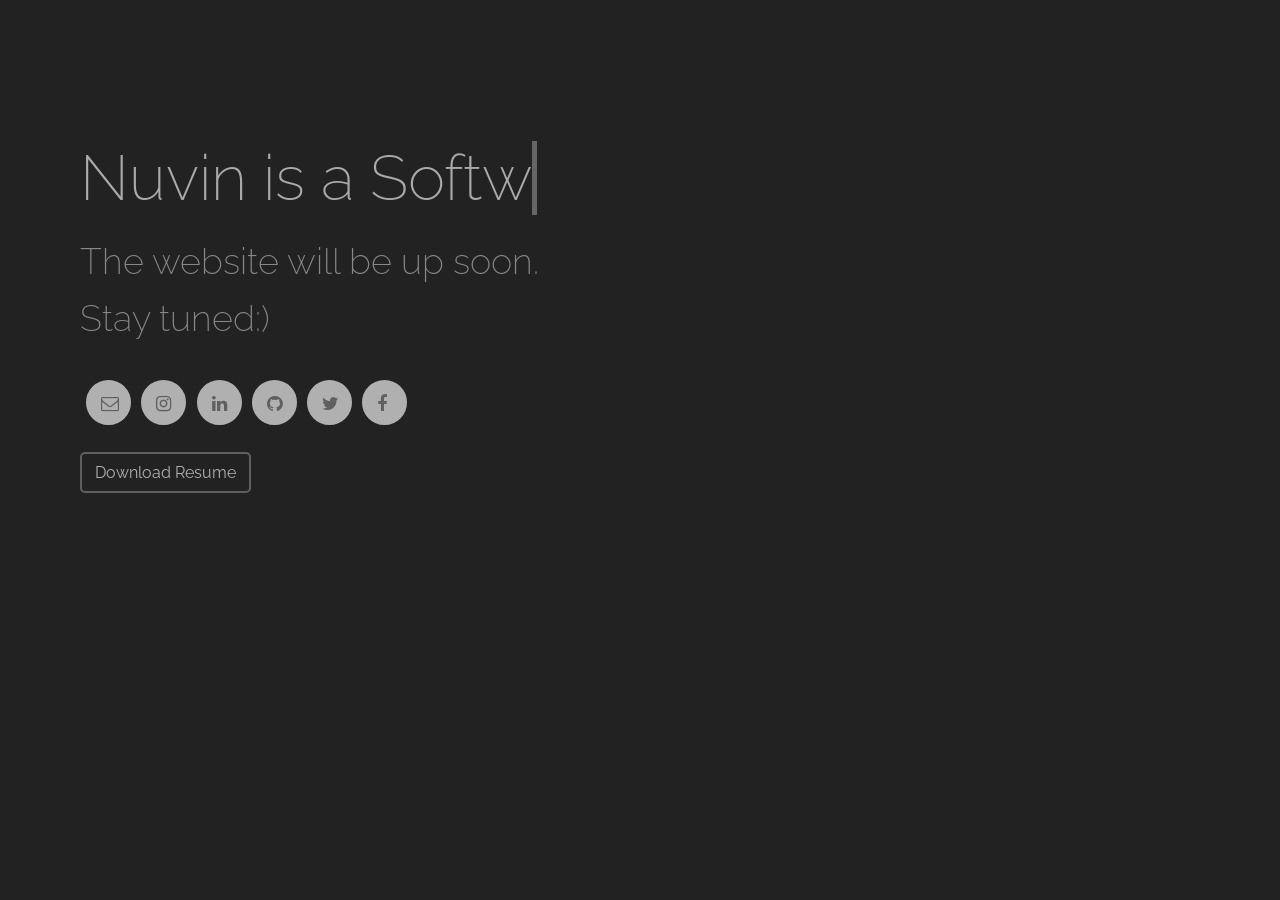
==== index.html @ e60b5f1a "updated landing- coming soon" ====
<!DOCTYPE html>
<html lang="en">

    <head>
        <title>Nuvin Godakanda Arachchi 🇱🇰</title>
        <!-- Meta Tags -->
        <meta charset="utf-8">
        <meta name="description" content="Welcome to the official Portfolio website for Nuvin Hansitha Godakanda Arachchi-
            Sri Lanka based Software Engineer, SLAFFA verified Freight Forwarder, Founder of Yunga Holdings (Pvt) Ltd,
            IT Director of Wigynsa Global (Pvt) Ltd, and above all has a contagious laugh!">
        <meta name="keywords" content="Nuvin, Nuvin Hansitha, Nuvin Godakanda Arachchi, Nuvin Godakandaarachchi,
            nuvin godakandaarachchi, Nuvin Hansitha Godakanda Arachchi, Nuvin Hansitha Godakandaarachchi, Godakanda Arachchi,
            Godakandaarachchi, Wigynsa, Yunga Holdings, Yunga Trans, Wigynsa Global (Pvt) Ltd, Wigynsa Global, Software Engineer,
            Portfolio, Profile, LKA, Youtube, Tech, Business, Freight Forwarder, Slaffa">
        <meta content="IE=edge" http-equiv="X-UA-Compatible">
        <meta content="width=device-width, initial-scale=1" name="viewport">
        <!-- styles and scripts -->
        <link href="https://fonts.googleapis.com/css?family=Raleway:200,100,400" rel="stylesheet" type="text/css" />
        <link rel="stylesheet" href="styles.css">
        <link rel="script" href="scripts.js">
        <script src="scripts.js"></script>
        <link rel="stylesheet" href="https://cdnjs.cloudflare.com/ajax/libs/font-awesome/4.7.0/css/font-awesome.min.css">
    </head>

    <body>

        <section class="top-section">
            <h1>Nuvin is a
                <span class="txt-rotate" data-period="2000"
                      data-rotate='[ "Software Engineer.", "Freight Forwarder.", "quality-freak.", "shower-singer." ]'>
                </span>
            </h1>
            <h2>The website will be up soon.</h2>
            <h2>Stay tuned:)</h2>
        </section>

        <section class="connect-with-me">

            <div class="icons">
                <a href="mailto:nu.vv.in@gmail.com" target="_blank"><i class="fa fa-envelope-o" aria-hidden="true"></i></a>
                <a href="https://www.instagram.com/nuvin.ga" target="_blank"><i class="fa fa-instagram" aria-hidden="true"></i></a>
                <a href="https://www.linkedin.com/in/nuvin-godakanda-arachchi-8050b9197/" target="_blank"><i class="fa fa-linkedin" aria-hidden="true"></i></a>
                <a href="https://github.com/nuvinga" target="_blank"><i class="fa fa-github" aria-hidden="true"></i></a>
                <a href="https://twitter.com/ArachchiNuvin" target="_blank"><i class="fa fa-twitter" aria-hidden="true"></i></a>
                <a href="https://www.facebook.com/nuvin.godakandaarachchi" target="_blank"><i class="fa fa-facebook" aria-hidden="true"></i></a>
            </div>

            <div class="resume">
                <!-- CV -->
                <a href="Nuvin%20Godakanda%20Arachchi's%20CV.pdf" download>
                    <button class="cv-button">
                        <i class="fas fa-cloud-download-alt"></i>
                        Download Resume
                    </button>
                </a>
            </div>

        </section>

    </body>
</html>
---- styles.css ----
html,body {
    font-family: 'Raleway', sans-serif;
    padding: 3em 2em;
    font-size: 18px;
    background: #222;
    color: #aaa
}

.top-section {
    flex: 100vh;
    /*flex-grow: full;*/
}

h1,h2 {
    font-weight: 200;
    margin: 0.4em 0;
}
h1 {
    font-size: 3.5em;
}
h2 {
    color: #888;
    font-size: 2em;
}

.cv-button {
    font-family: 'Raleway', sans-serif;
    cursor: pointer;
    font-size: 16px;
    color: #b0b0b0;
    background: none;
    padding: 1vh 1vw;
    border-radius: 5px;
    border: 2px solid #5f5f5f;
    text-decoration: none;
    position: relative;
    transition-duration: 0.3s;
}

button:hover{
    font-family: 'Raleway', sans-serif;
    color: #fff;
    border: 2px solid #969595;
    background: none;
    cursor: pointer !important;
    text-decoration: none;
}

.icons {
    align-items: flex-start;
    padding: 3vh 0.3vw;
}


.icons i {
    color: #5f5f5f;
    background: #b0b0b0;
    height: 15px;
    width: 15px;
    padding: 13px;
    margin: 0 0.2vw;
    border-radius: 50px;
    border: 2px solid #b0b0b0;
    transition: all 200ms ease;
    text-decoration: none;
    position: relative;
}

.icons i:hover, .icons i:active {
    color: #b0b0b0;
    background: none;
    cursor: pointer !important;
    transform: scale(1.05);
    -webkit-transform: scale(1.05);
    text-decoration: none;

}
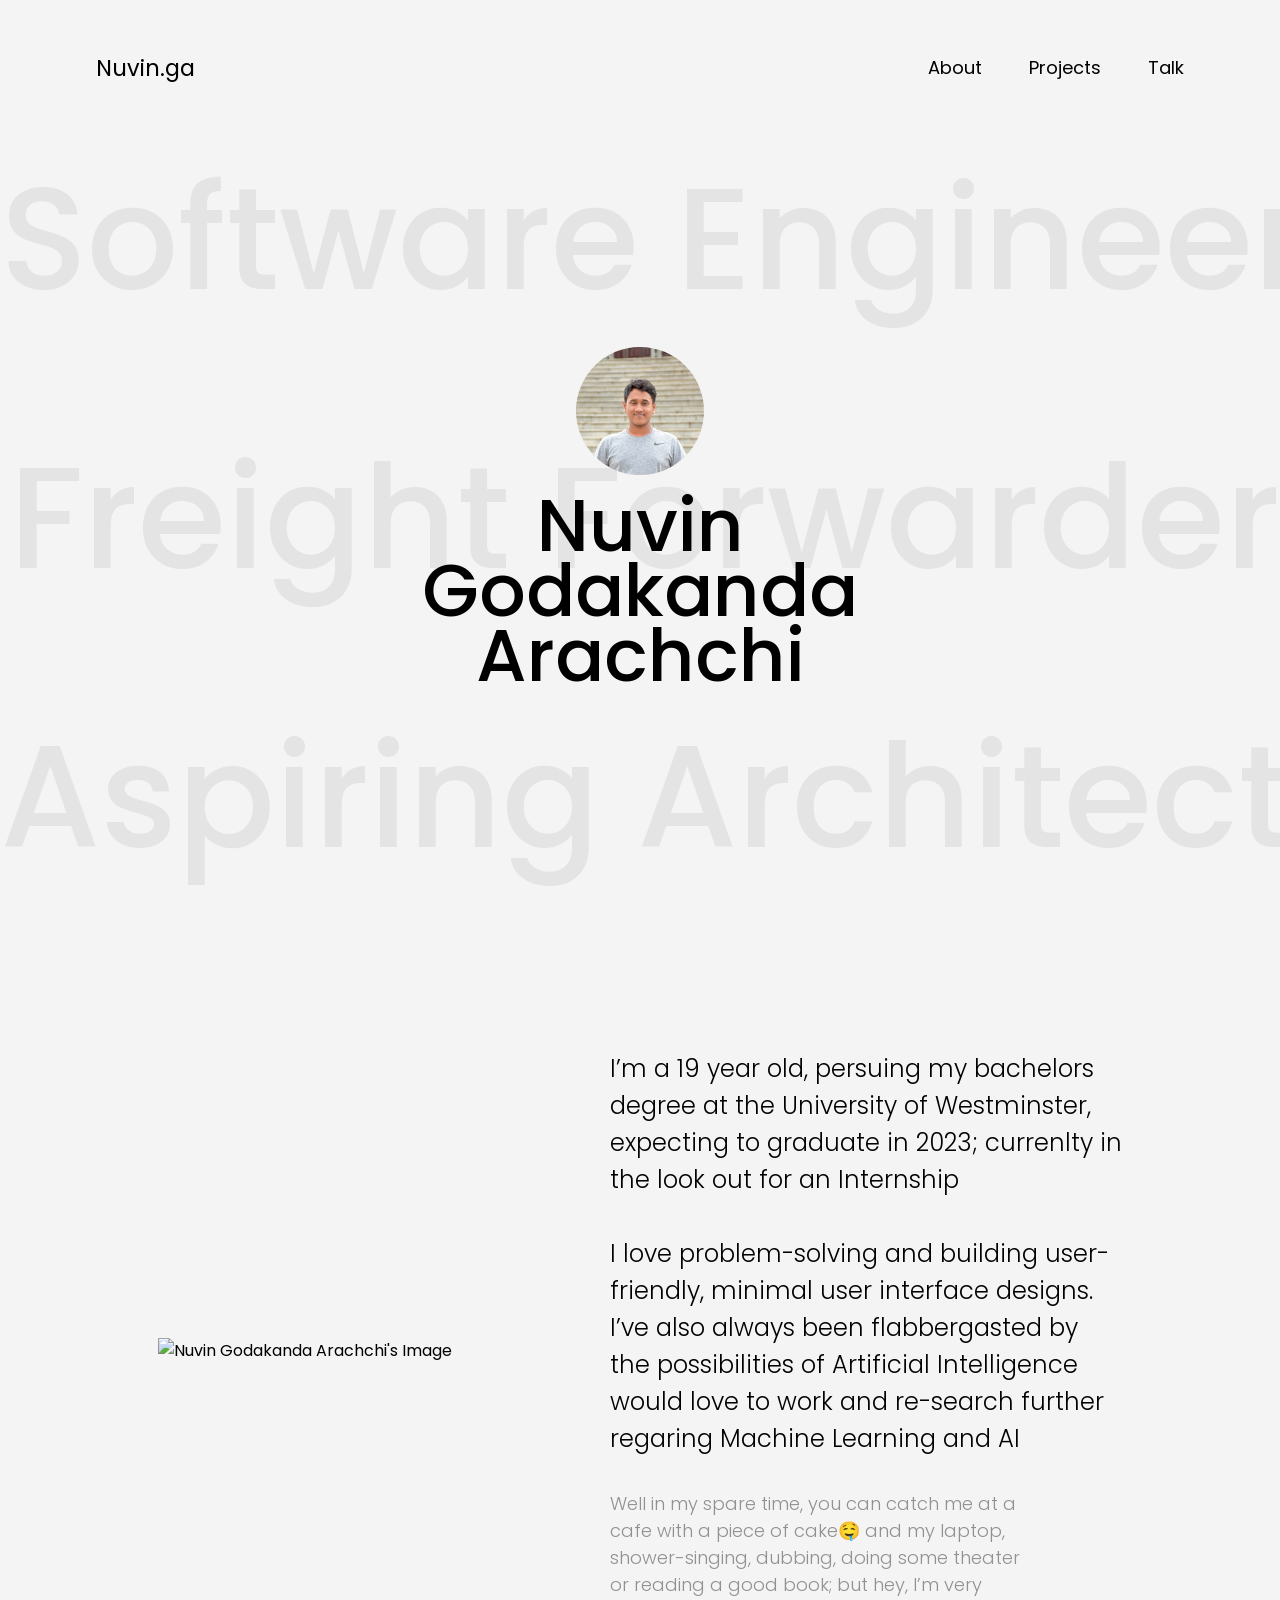
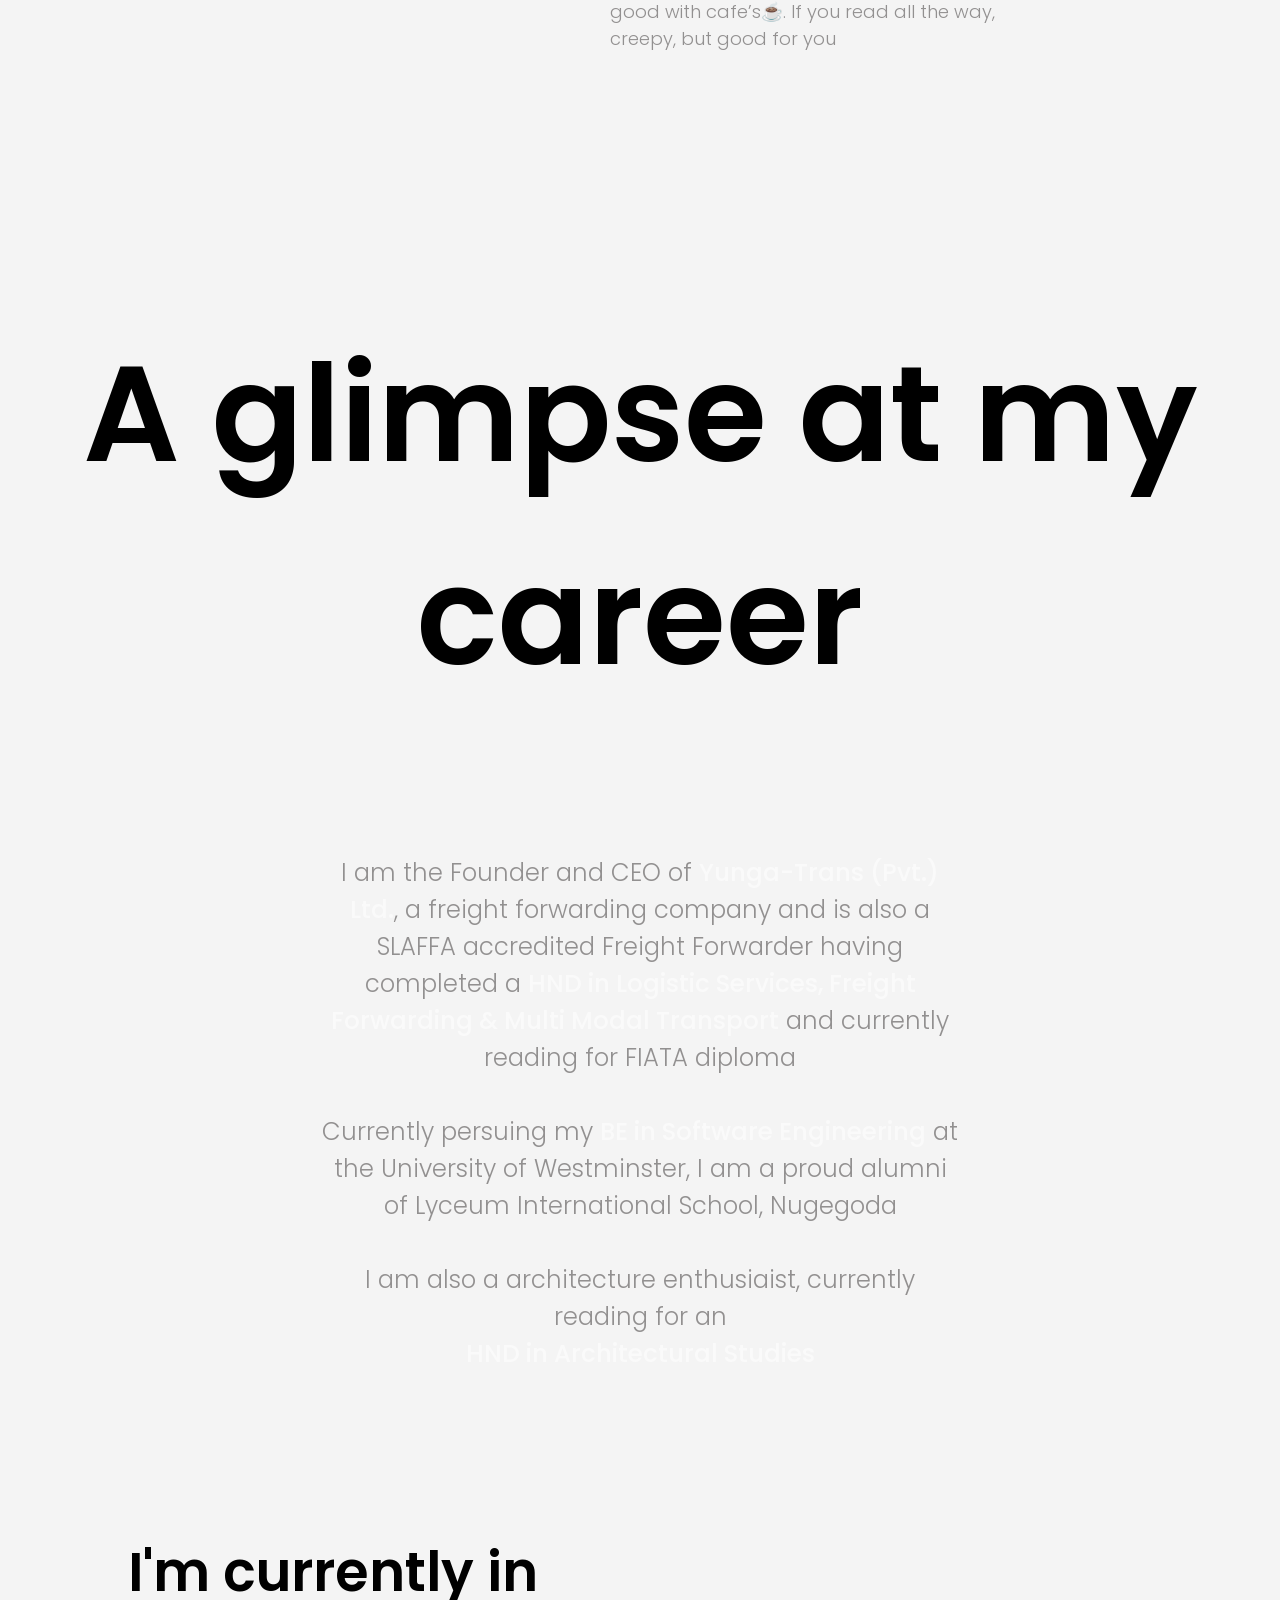
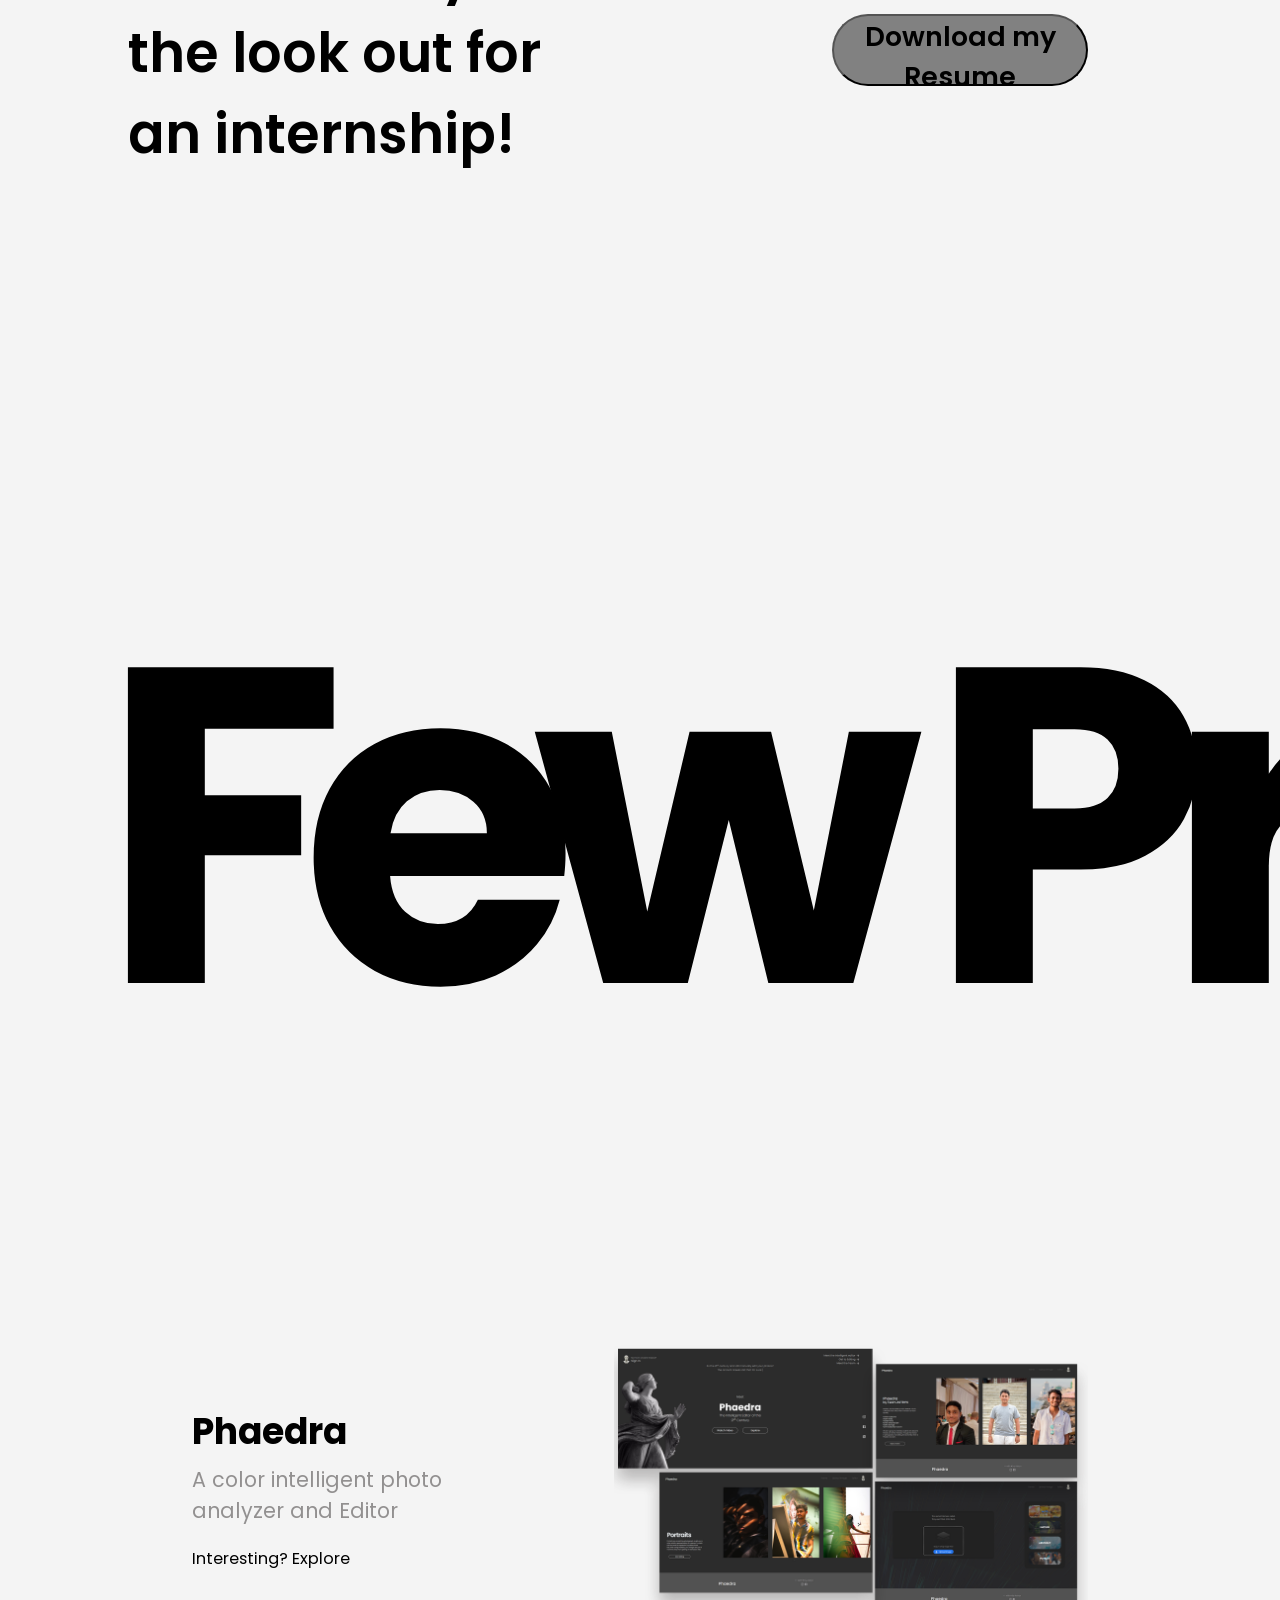
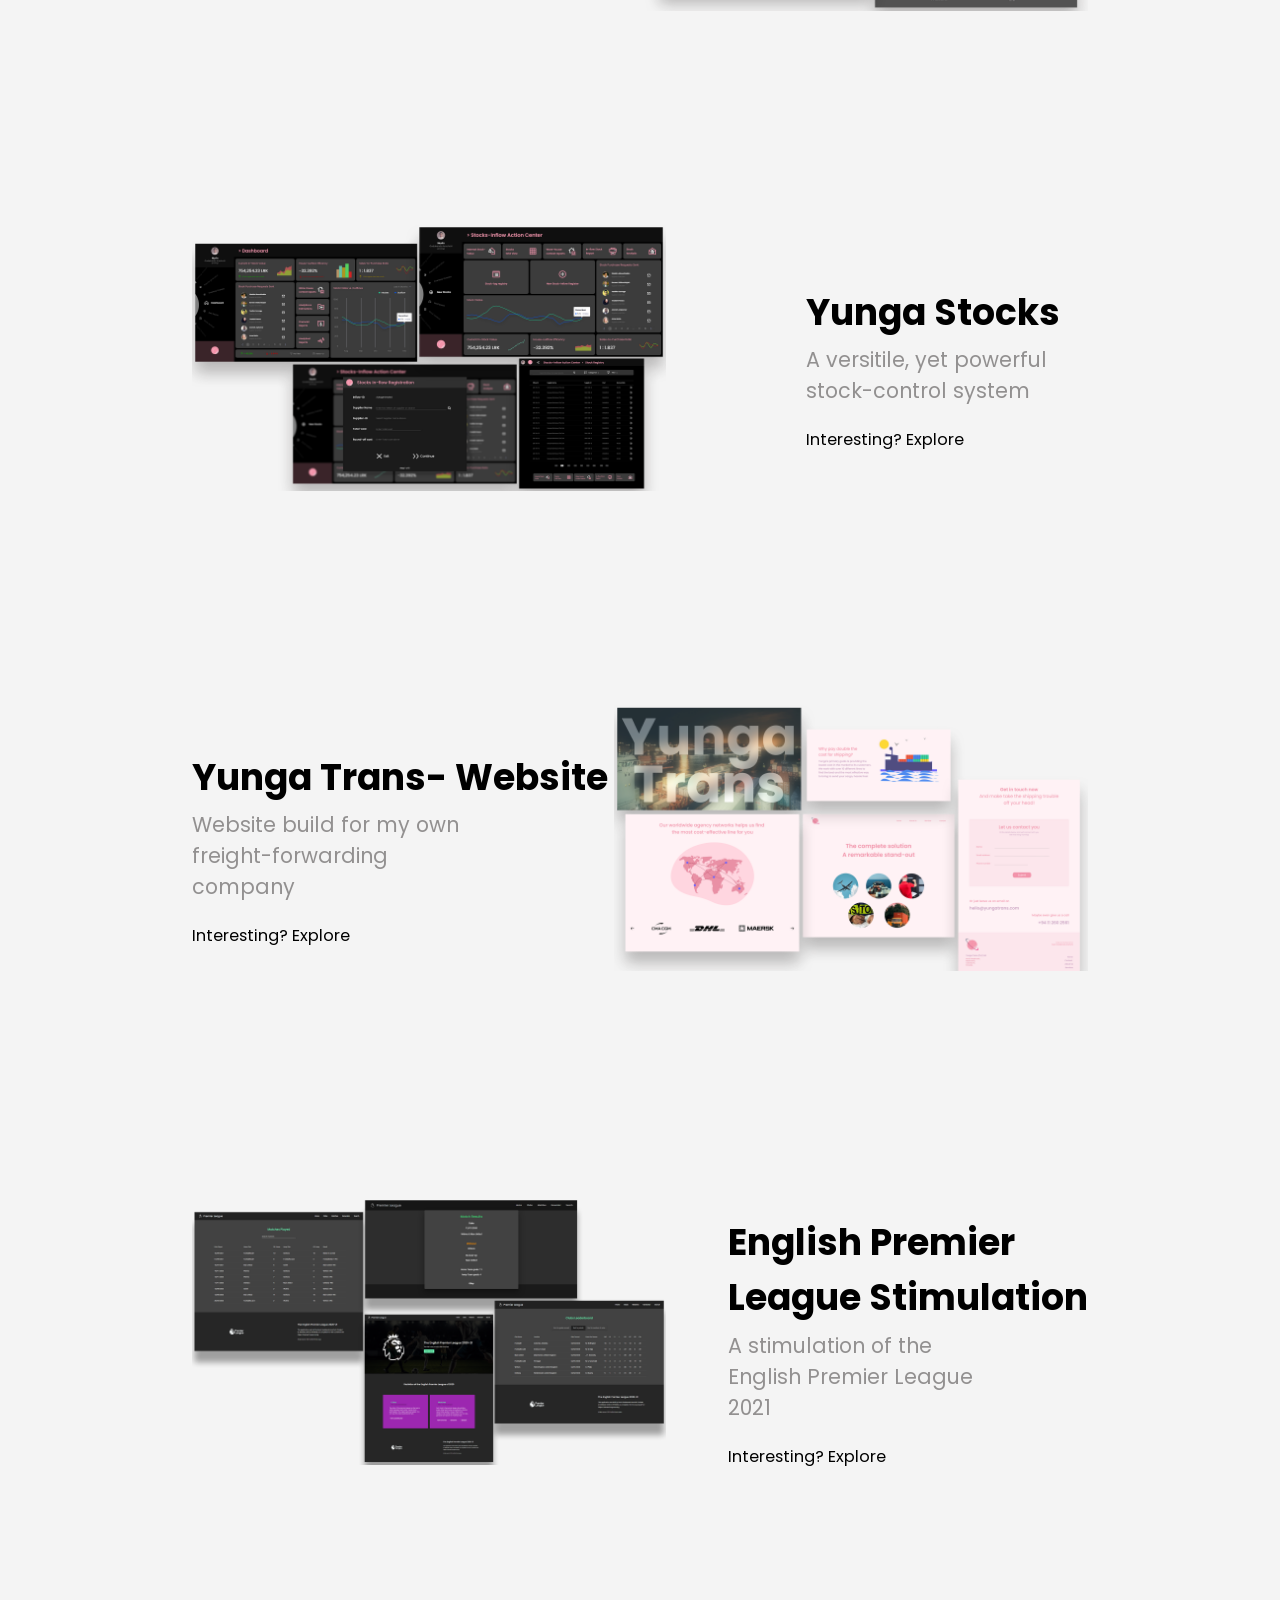
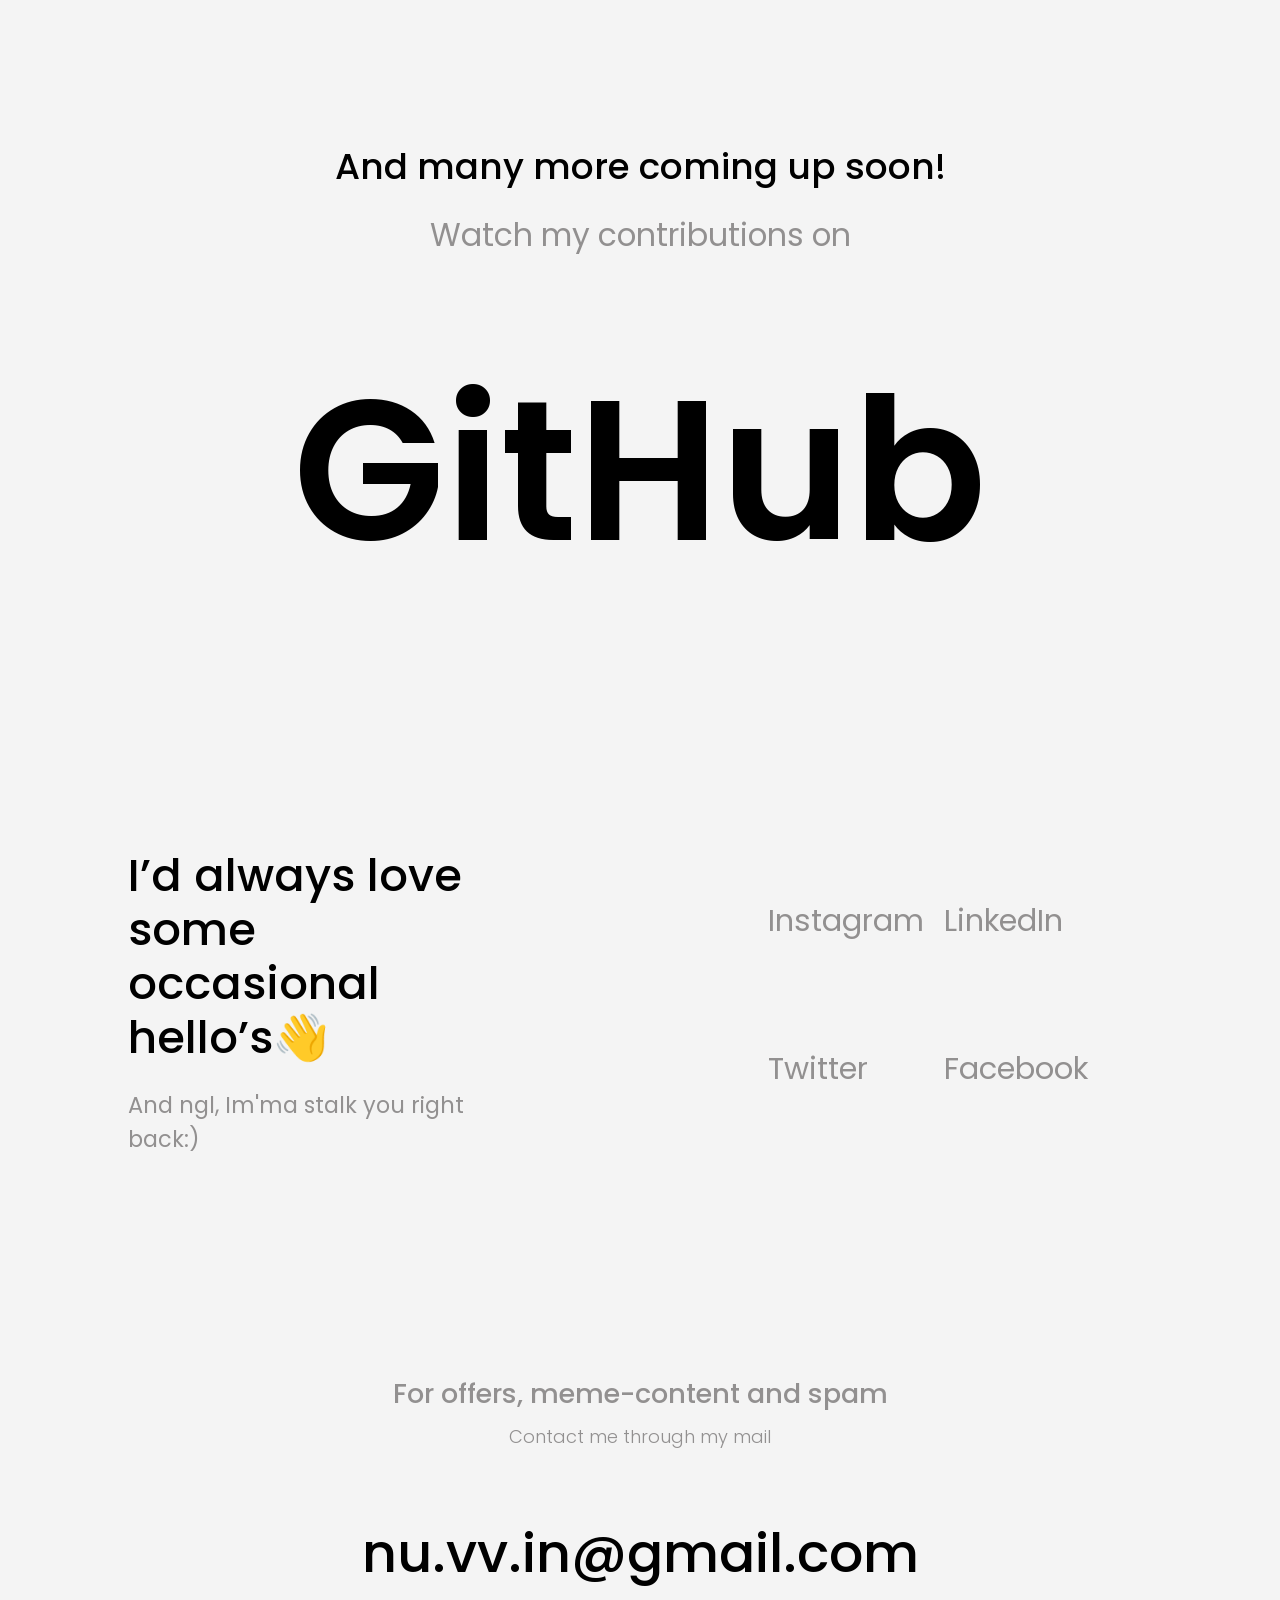
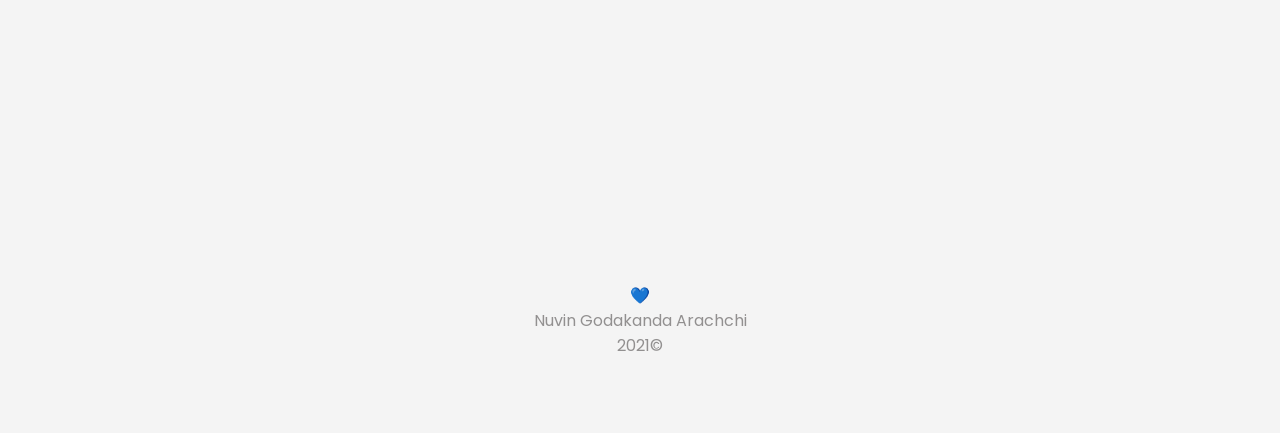
==== commit 9a88c3fa: "Final changes with meta tags" ====
--- a/index.html
+++ b/index.html
@@ -2,60 +2,267 @@
 <html lang="en">
 
     <head>
-        <title>Nuvin Godakanda Arachchi 🇱🇰</title>
-        <!-- Meta Tags -->
-        <meta charset="utf-8">
-        <meta name="description" content="Welcome to the official Portfolio website for Nuvin Hansitha Godakanda Arachchi-
-            Sri Lanka based Software Engineer, SLAFFA verified Freight Forwarder, Founder of Yunga Holdings (Pvt) Ltd,
-            IT Director of Wigynsa Global (Pvt) Ltd, and above all has a contagious laugh!">
-        <meta name="keywords" content="Nuvin, Nuvin Hansitha, Nuvin Godakanda Arachchi, Nuvin Godakandaarachchi,
-            nuvin godakandaarachchi, Nuvin Hansitha Godakanda Arachchi, Nuvin Hansitha Godakandaarachchi, Godakanda Arachchi,
-            Godakandaarachchi, Wigynsa, Yunga Holdings, Yunga Trans, Wigynsa Global (Pvt) Ltd, Wigynsa Global, Software Engineer,
-            Portfolio, Profile, LKA, Youtube, Tech, Business, Freight Forwarder, Slaffa">
+        <meta charset="UTF-8">
         <meta content="IE=edge" http-equiv="X-UA-Compatible">
-        <meta content="width=device-width, initial-scale=1" name="viewport">
-        <!-- styles and scripts -->
-        <link href="https://fonts.googleapis.com/css?family=Raleway:200,100,400" rel="stylesheet" type="text/css" />
-        <link rel="stylesheet" href="styles.css">
-        <link rel="script" href="scripts.js">
-        <script src="scripts.js"></script>
-        <link rel="stylesheet" href="https://cdnjs.cloudflare.com/ajax/libs/font-awesome/4.7.0/css/font-awesome.min.css">
+        <meta name="viewport" content="width=device-width, initial-scale=1.0">
+        <title>Nuvin Godakanda Arachchi👋</title>
+        <meta name="description" content="Portfolio of Nuvin Godakanda Arachchi- a software engineer, freight-forwarder and aspiring architect. Cheers✌">
+        <meta name="keywords" content="Nuvin, Nuwin, Hansitha, Godakanda Arachchi, Nuwin Godakanda Arachchi, Nuvin Hansitha Godakanda Arachchi, Nuvin Godakanda Arachchi, Freight Forwarder, Software Engineer, Architect, Yunga Trans, Yunga, Sri Lanka, Tech, Profile">
+        <link rel="canonical" href="https://nuvinga.github.io" />
+
+        <meta property="og:url" content="https://nuvinga.github.io">
+        <meta property="og:image" content="assets/Hero-image.jpg">
+        <meta property="og:description" content="Nuvin's Portfolio">
+        <meta property="og:title" content="Nuvin Godakanda Arachchi">
+        <meta property="og:site_name" content="Nuvin's Portfolio">
+
+        <meta name="twitter:card" content="Nuvin's Portfolio">
+        <meta name="twitter:url" content="https://nuvinga.github.io">
+        <meta name="twitter:title" content="Nuvin Godakanda Arachchi">
+        <meta name="twitter:description" content="Nuvin's Portfolio">
+        <meta name="twitter:image" content="assets/Hero-image.jpg">
+
+        <meta itemprop="name" content="Nuvin Godakanda Arachchi">
+        <meta itemprop="description" content="Nuvin's Portfolio">
+        <meta itemprop="image" content="assets/Hero-image.jpg">
+
+        <meta name="google-site-verification" content="yONf5zKSInaGD_ciN1vnFiL-s7yEL4kKe5Lhxxer79I" />
+
+        <link rel="icon" href="assets/favicon.ico">
+        <script src="scripts/jquery-3.3.1.min.js"></script>
+        <link rel="stylesheet" href="css/coreStyles.css">
+        <script src="scripts/coreScript.js"></script>
+        <link href="https://fonts.googleapis.com/css2?family=Poppins:ital,wght@0,100;0,200;0,300;0,400;0,500;0,600;0,700;0,800;0,900;1,100;1,200;1,300;1,400;1,500;1,600;1,700;1,800;1,900&display=swap" rel="stylesheet">
+        <link rel="stylesheet" href="css/animate.css" />
     </head>
 
-    <body>
-
-        <section class="top-section">
-            <h1>Nuvin is a
-                <span class="txt-rotate" data-period="2000"
-                      data-rotate='[ "Software Engineer.", "Freight Forwarder.", "quality-freak.", "shower-singer." ]'>
-                </span>
-            </h1>
-            <h2>The website will be up soon.</h2>
-            <h2>Stay tuned:)</h2>
-        </section>
-
-        <section class="connect-with-me">
-
-            <div class="icons">
-                <a href="mailto:nu.vv.in@gmail.com" target="_blank"><i class="fa fa-envelope-o" aria-hidden="true"></i></a>
-                <a href="https://www.instagram.com/nuvin.ga" target="_blank"><i class="fa fa-instagram" aria-hidden="true"></i></a>
-                <a href="https://www.linkedin.com/in/nuvin-godakanda-arachchi-8050b9197/" target="_blank"><i class="fa fa-linkedin" aria-hidden="true"></i></a>
-                <a href="https://github.com/nuvinga" target="_blank"><i class="fa fa-github" aria-hidden="true"></i></a>
-                <a href="https://twitter.com/ArachchiNuvin" target="_blank"><i class="fa fa-twitter" aria-hidden="true"></i></a>
-                <a href="https://www.facebook.com/nuvin.godakandaarachchi" target="_blank"><i class="fa fa-facebook" aria-hidden="true"></i></a>
-            </div>
-
-            <div class="resume">
-                <!-- CV -->
-                <a href="Nuvin%20Godakanda%20Arachchi's%20CV.pdf" download>
-                    <button class="cv-button">
-                        <i class="fas fa-cloud-download-alt"></i>
-                        Download Resume
-                    </button>
-                </a>
-            </div>
-
-        </section>
+    <!-- Loader Section -->
+    <div id="loader-wrapper">
+        <div class="svg-wrapper">
+            <div class="t-loader">
+                <svg viewBox="0 0 38 34">
+                    <polygon points="3,31 19,3 35,31 "/>
+                    <line class="dot active" x1="19" y1="31" x2="19" y2="31"></line>
+                </svg>
+            </div>
+        </div>
+        <div class="loader-section"></div>
+    </div>
+    
+    <!-- Sticky navigation -->
+    <section class="navigation-banner">
+        <div class="nav-link-one"><a href=".">Nuvin.ga</a></div>
+        <div class="nav-link-two"><a href="#about">About</a><a href="#work">Projects</a><a href="#talk">Talk</a></div>
+    </section>
+
+
+    <!-- Main Content -->
+    <body loading="lazy" >
+        <div class="navigation-top">
+            <div class="nav-links">
+                <div class="mobile-landing-nav"><h4>Portfolio of</h4></div>
+                <div class="nav-link-one"><a href=".">Nuvin.ga</a></div>
+                <div class="nav-link-two"><a href="#about">About</a><a href="#work">Projects</a><a href="#talk">Talk</a></div>
+            </div>
+        </div>
+        <section class="landing">
+            <!-- Landing navigation -->
+            <div class="landing-hero">
+                <img class="hero-image" src="assets/cropped-hero-face.jpg" alt="Nuvin Godakanda Arachchi's smaller image">
+            </div>
+            <div class="hero-title-container"><h1>Nuvin<br>Godakanda<br>Arachchi</h1></div>
+            <div class="landing-backtext">
+                <div class="backtext-one">
+                    <h1>Software Engineer</h1>
+                </div>
+                <div class="backtext-two">
+                    <h1>Freight Forwarder</h1>
+                </div>
+                <div class="backtext-three">
+                    <h1>Aspiring Architect</h1>
+                </div>
+            </div>
+        </section>
+
+        <section class="about-hero" id="about">
+            <div class="hero-section-one">
+                <div class="hero-image">
+                    <img src="assets/Hero-image.jpg" alt="Nuvin Godakanda Arachchi's Image">
+                </div>
+                <div class="hero-about-main">
+                    <h4 class="about-main-big">
+                        I’m a 19 year old, persuing my bachelors degree at the University of Westminster, 
+                        expecting to graduate in 2023; currenlty in the look out for an Internship </br></br>
+                        I love problem-solving and building user-friendly, minimal user interface designs. 
+                        I’ve also always been flabbergasted by the possibilities of Artificial Intelligence 
+                        would love to work and re-search further regaring Machine Learning and AI
+                    </h4>
+                    <h5 class="about-main-little">
+                        Well in my spare time, you can catch me at a cafe with a piece of cake🤤 and my laptop, 
+                        shower-singing, dubbing, doing some theater or reading a good book; but hey, 
+                        I’m very good with cafe’s☕. If you read all the way, creepy, but good for you
+                    </h5>
+                </div>
+            </div>
+
+            <div class="hero-glimpse">
+
+                <div class="glimpse-heading">
+                    <h2 class="wow animate__fadeInUp" data-wow-duration="2s">A glimpse at my career</h2>
+                </div>
+
+                <div class="qualifications-section">
+                    <p class="qualifications-para wow animate__fadeInUp" data-wow-duration="1.5s">
+                        I am the Founder and CEO of <span>Yunga-Trans (Pvt.) Ltd.</span>, a freight forwarding company 
+                        and is also a SLAFFA accredited Freight Forwarder having completed a <span>HND in Logistic Services, 
+                        Freight Forwarding & Multi Modal Transport</span> and currently reading for FIATA diploma </br></br>
+                        Currently persuing my <span>BE in Software Engineering</span> at the University of Westminster, 
+                        I am a proud alumni of Lyceum International School, Nugegoda</br></br>
+                        I am also a architecture enthusiaist, currently reading for an </br><span>HND in Architectural Studies</span>
+                    </p>
+                </div>
+
+                <div class="glimpse-brag">
+                    <div class="about-hire-me wow animate__fadeInLeft" data-wow-duration="1s">
+                        <h2>I'm currently in the look out for an internship!</h2>
+                    </div>
+                    <div class="hire-me-button wow animate__fadeInRight" data-wow-duration="1s">
+                        <button><a href="download/hero-cv.pdf" download>Download my Resume</a></button>
+                    </div>
+                </div>
+            
+            </div>
+        </section>
+
+
+        <section class="projects-section" id="work">
+            <div class="work-section-title">
+                <h1>Few Projects</h1>
+            </div>
+            <div class="projects-list">
+                <div class="project wow animate__fadeInLeft" data-wow-duration="1s">
+                    <div class="project-detail">
+                        <h2 class="project-title">Phaedra</h2>
+                        <p class="project-description">A color intelligent photo analyzer and Editor</p>
+                        <p class="project-link"><a href="https://github.com/Yasithalalanga/Phaedra-Editor">Interesting? Explore</a></p>
+                    </div>
+                    <div class="project-image">
+                        <img src="assets/phaedra-image.png" alt="phaedra-image">
+                    </div>
+                </div>
+                <div class="project second-child wow animate__fadeInRight" data-wow-duration="1s">
+                    <div class="project-detail">
+                        <h2 class="project-title">Yunga Stocks</h2>
+                        <p class="project-description">A versitile, yet powerful stock-control system</p>
+                        <p class="project-link"><a href="https://github.com/nuvinga/Yunga-Stock-Control">Interesting? Explore</a></p>
+                    </div>
+                    <div class="project-image">
+                        <img src="assets/stock-control-image.png" alt="stocks-image">
+                    </div>
+                </div>
+                <div class="project wow animate__fadeInLeft" data-wow-duration="1s">
+                    <div class="project-detail">
+                        <h2 class="project-title">Yunga Trans- Website</h2>
+                        <p class="project-description">Website build for my own freight-forwarding company</p>
+                        <p class="project-link"><a href="https://github.com/nuvinga/yunga-comingsoon">Interesting? Explore</a></p>
+                    </div>
+                    <div class="project-image">
+                        <img src="assets/yunga-image.png" alt="stocks-image">
+                    </div>
+                </div>
+                <div class="project second-child wow animate__fadeInRight" data-wow-duration="1s">
+                    <div class="project-detail">
+                        <h2 class="project-title">English Premier</br>League Stimulation</h2>
+                        <p class="project-description">A stimulation of the English Premier League 2021</p>
+                        <p class="project-link"><a href="https://github.com/nuvinga/Premier-League-Stimulation">Interesting? Explore</a></p>
+                    </div>
+                    <div class="project-image">
+                        <img class="image-shadow" src="assets/premier-league-image.png" alt="phaedra-image">
+                    </div>
+                </div>
+            </div>
+            <div class="git-hub-brag">
+                <h2 class="projects-coming-title">And many more coming up soon!</h2>
+                <p class="projects-stay-tuned">Watch my contributions on</p>
+                <h1 class="projects-github-title wow animate__fadeInUp" data-wow-duration="2s"><a href="https://github.com/nuvinga" target="_blank">GitHub</a></h1>
+            </div>
+        </section>
+
+        <section class="talk" id="talk">
+            <div class="talk-head" >
+                <div class="talk-title">
+                    <h2 class="talk-love">
+                        I’d always love some occasional hello’s👋
+                    </h2>
+                    <p class="talk-magula">
+                        And ngl, Im'ma stalk you right back:)
+                    </p>
+                </div>
+                <div class="social-section">
+                    <div class="social-inner-one">
+                        <div class="social-site">
+                            <p class="social-link"><a href="https://www.instagram.com/nuvin.ga/" target="_blank">Instagram</a></p>
+                        </div>
+                        <div class="social-site">
+                            <p class="social-link"><a href="https://twitter.com/ArachchiNuvin" target="_blank">Twitter</a></p>
+                        </div>
+                    </div> 
+                    <div class="social-inner-two">
+                        <div class="social-site">
+                            <p class="social-link"><a href="https://www.linkedin.com/in/nuvin-godakanda-arachchi/" target="_blank">LinkedIn</a></p>
+                        </div>
+                        <div class="social-site">
+                            <p class="social-link"><a href="https://www.facebook.com/nuvin.godakandaarachchi/" target="_blank">Facebook</a></p>
+                        </div>
+                    </div>
+                </div>
+            </div>
+
+            <div class="freelance-brag-section">
+                <div class="freelance-brag-title">
+                    <p class="freelance-title-one">For offers, meme-content and spam</p>
+                    <p class="freelance-title-two">Contact me through my mail</p>
+                </div>
+                <div class="freelance-email">
+                    <h2 class="freelance-email wow animate__fadeInUp" data-wow-duration="2s"><a href="mailto:nu.vv.in@gmail.com">nu.vv.in@gmail.com</a></h2>
+                </div>
+            </div>
+        </section>
+
+        <footer>
+            <p>&#128153<br>Nuvin Godakanda Arachchi<br>2021&#169;</p>
+        </footer>
+
+        <script src="scripts/wow.js"></script>
+        <script src="https://cdn.jsdelivr.net/npm/kursor"></script>
+        <script src="scripts/window.curDot.min.js"></script>
+        <script>
+            new WOW().init();
+            const cursor = curDot({
+                easing: 5
+            });
+            cursor.over("a", {
+                scale: 0.7,
+                background: "#e4e4e4"
+            });
+            cursor.over(".hire-me-button", {
+                scale: 2,
+                background: "#e4e4e4"
+            });
+            cursor.over("span", {
+                scale: 1.4,
+                background: "#e4e4e4"
+            });
+            cursor.over(".projects-github-title", {
+                scale: 4,
+                background: "#e4e4e4"
+            });
+            cursor.over(".freelance-email", {
+                scale: 2.5,
+                background: "#e4e4e4"
+            });
+        </script>
+
 
     </body>
 </html>
--- a/css/coreStyles.css
+++ b/css/coreStyles.css
@@ -0,0 +1,870 @@
+:root {
+	--active: #ffffff;
+	--normal: #686868;
+	--strwidth: 6px;
+}
+
+
+
+html {
+    scroll-behavior: smooth;
+    overflow: hidden;
+}
+
+body {
+    scroll-behavior: smooth;
+    font-family: 'Poppins', sans-serif;
+    margin: 0;
+    height: 100%;
+    width: 100%;
+    color:#000000;
+    background-color: #f4f4f4;
+    transition: 0.5s ease;
+    -webkit-touch-callout: none;
+    -webkit-user-select: none;
+    -khtml-user-select: none;
+    -moz-user-select: none;
+    -ms-user-select: none;
+    user-select: none;
+    animation-play-state: paused;
+}
+
+h1, h2, h3, h4, a {
+    text-decoration: none;
+    color: #000000;
+}
+
+h5, p {
+    color: #929090;
+}
+
+.color-black {
+    background-color: black;
+}
+
+.color-black h1, 
+.color-black h2, 
+.color-black h3, 
+.color-black h4, 
+.color-black a {
+    text-decoration: none;
+    color: #fafafa;
+}
+
+.color-black .landing-backtext h1 {
+    color: #242424;
+}
+
+
+
+/* ==== LOADER ==== */
+.t-loader {
+	width: 40px;
+	height: 40px;
+}
+
+.t-loader .dot {
+	/* z-index: 6001; */
+	animation: dotSnake 2s cubic-bezier(1, 0, 0, 1) infinite;
+}
+
+.t-loader polygon{
+	stroke-dasharray: 64.7 32;
+	stroke-dashoffset: 0;
+	animation: snake 2s cubic-bezier(1, 0, 0, 1) infinite;
+}
+
+@keyframes snake {
+	33% {
+		stroke-dashoffset: 32;
+  }
+	66% {
+		stroke-dashoffset: 64;
+	}
+	100% {
+		stroke-dashoffset: 96;
+	}
+}
+
+@keyframes dotSnake {
+	33% {
+		transform: translate(8px,-14px);
+  }
+	66% {
+		transform: translate(-8px,-14px);
+	}
+	100% {
+		transform: translate(0,0);
+	}
+}
+
+.svg-wrapper {
+	position: relative;
+    z-index: 1001;
+    display: flex;
+    height: 100vh;
+    justify-content: center;
+    align-items: center;
+}
+
+.svg-wrapper svg {
+	fill: none;
+	stroke: var(--normal);
+	stroke-width: var(--strwidth);
+	stroke-linecap: round;
+	stroke-linejoin: round;
+	/* outline: 1px solid red; */
+}
+
+.active {
+	stroke: var(--active);
+}
+
+#loader-wrapper {
+    position:absolute;
+    width:100%;
+    height:100%;
+    z-index:5001;
+}
+
+#loader-wrapper .loader-section {
+    position:fixed;
+    top:0;
+    background:rgb(0, 0, 0);
+    width:100%;
+    height:100%;
+    /* z-index:1000; */
+    /* z-index:1000; */
+    left:0;
+}
+ /* After loading */
+.loaded #loader-wrapper .loader-section {
+    transform: translateY(-100%);
+    transition: all 0.7s 0.3s cubic-bezier(0.645,0.045,0.355,1.000);
+}
+.loaded .loader {
+    opacity: 0;
+    transition: all 1s ease-out;
+}
+.loaded .svg-wrapper{
+    visibility: hidden;
+    transform:translateY(-100%);
+    transition: all 0.3s 0.5s ease-out;
+}
+
+
+
+/* ==== BANNER NAVIGATION - DESKTOP ==== */
+
+.navigation-banner {
+    height: 7vh;
+    display: none;
+    flex-direction: row;
+    justify-content: space-between;
+    position: fixed;
+    width: 100vw;
+    align-items: top-center;
+    background-image: linear-gradient(to top, rgba(0,0,0,0), rgba(0,0,0,0.7), rgba(0,0,0,1));
+}
+
+.navigation-banner a {
+    text-decoration: none;
+    color: #f4f4f4;
+    font-size: 2vh;
+    font-weight: 300;
+}
+
+.navigation-banner .nav-link-one {
+    margin-top: 2vh;
+    margin-left: 5vw;
+}
+
+.navigation-banner .nav-link-one a {
+    font-size: 2.5vh;
+    font-weight: 400;
+}
+
+.navigation-banner .nav-link-two {
+    margin-top: 2vh;
+    margin-right: 5vw;
+    max-height: 2.7vh;
+    width: 20vw;
+    display: flex;
+    justify-content: space-between;
+}
+
+/* ==== BANNER NAVIGATION - MOBILE ==== */
+
+/* .sticky-navigation {
+    background-image: linear-gradient(to top, rgba(0,0,0,0), rgba(0, 0, 0, 0.671));
+    display: flex;
+    width: 100vw;
+    padding-top: 2vh;
+    padding-bottom: 2vh;
+    justify-content: space-between;
+}
+
+.sticky-heading {
+    font-weight: 400;
+    font-size: 3vh;
+    margin-left: 10vw;
+}
+
+.sticky-menu {
+    font-size: 3vh;
+    cursor: pointer;
+    margin-right: 10vw;
+}
+
+.mobile-nav {
+    height: 100%;
+    width: 0;
+    position: fixed;
+    z-index: 1;
+    top: 0;
+    left: 0;
+    background-color: rgb(0,0,0);
+    background-color: rgba(0,0,0, 0.9);
+    overflow-x: hidden;
+    transition: 0.5s;
+}
+
+.mobile-nav-content {
+    position: relative;
+    top: 25%;
+    width: 100%;
+    text-align: center;
+    margin-top: 30px;
+}
+
+.mobile-nav a {
+    padding: 8px;
+    text-decoration: none;
+    font-size: 36px;
+    color: #818181;
+    display: block;
+    transition: 0.3s;
+}
+
+.mobile-nav a:hover, .mobile-nav a:focus {
+    color: #f1f1f1;
+}
+
+.mobile-nav .nav-close {
+    position: absolute;
+    top: 20px;
+    right: 45px;
+    font-size: 60px;
+}
+
+@media screen and (max-height: 450px) {
+    .overlay a {font-size: 20px}
+    .overlay .closebtn {
+        font-size: 40px;
+        top: 15px;
+        right: 35px;
+    }
+} */
+
+
+
+
+/* ==== LANDING PAGE ==== */
+.navigation-top {
+    display: flex;
+    height: 15vh;
+    justify-content: center;
+}
+
+.navigation-top .nav-links {
+    align-self: center;
+    display: flex;
+    flex-direction: row;
+    justify-content: space-between;
+
+    width: 85vw;
+    position: absolute;
+    z-index: 6001;
+}
+
+.navigation-top a {
+    text-decoration: none;
+    color: #000000;
+    font-size: 2.5vh;
+    font-weight: 400;
+}
+
+.navigation-top .nav-link-two {
+    display: flex;
+    width: 20vw;
+    align-items: center;
+    justify-content: space-between;
+}
+
+.navigation-top .mobile-landing-nav {
+    display: none;
+}
+
+.navigation-top .nav-link-two a {
+    font-size: 2vh;
+}
+
+.landing {
+    margin: 0;
+    display: flex;
+    flex-direction: column;
+    justify-content: center;
+    height: 85vh;
+}
+
+.landing-hero {
+    display: flex;
+    flex-direction: column;
+    align-items: center;
+    overflow: hidden;
+    white-space: nowrap;
+}
+
+.hero-title-container h1 {
+    font-style: normal;
+    font-weight: 500;
+    font-size: calc(10px + (280 - 140) * ((80vw - 300px) / (1920 - 300)));
+    line-height: 90%;
+    margin: 0;
+    padding-top: 2vh;
+
+    text-align: center;
+}
+
+.landing-hero .hero-image {
+    width: 10vw;
+    border-radius: 100%;
+}
+
+.landing-backtext {
+    position: absolute;
+    display: flex;
+    height: 100%;
+    width: 100%;
+    flex-direction: column;
+    justify-content: space-evenly;
+    white-space: nowrap;
+    overflow: hidden;
+    text-overflow: ellipsis;
+}
+
+.landing-backtext h1 {
+    color: #e4e4e4;
+    font-weight: 500;
+    font-size: 16vh;
+    padding: 0;
+    margin: 0;
+}   
+
+.landing-backtext {
+    z-index: -1;
+}
+
+.animate-left {
+    animation: fadeInLeft;
+    animation-duration: 2.5s;
+    animation-delay: 0.5s;
+}
+
+.animate-right {
+    animation: fadeInRight;
+    animation-duration: 2.5s;
+    animation-delay: 0.5s;
+
+}
+
+.animate-main-text {
+    animation: fadeInUp;
+    animation-duration: 2s;
+    animation-delay: 0.5s;
+
+}
+
+.backtext-two{
+    text-align: right;
+}
+
+
+
+/* ==== ABOUT PAGE ==== */
+
+.about-hero .hero-section-one {
+    display: flex;
+    flex-direction: row;
+    height: 100vh;
+    justify-content:space-evenly;
+    align-items: center;
+    z-index: -1;
+}
+
+.hero-section-one .hero-image img {
+    width: 40vh;
+}
+
+.hero-section-one .hero-about-main {
+    width: 40vw;
+}
+
+.hero-about-main .about-main-big {
+    width: 40vw;
+    font-size: 2.7vh;
+    font-weight: 300;
+}
+
+.hero-about-main .about-main-little {
+    width: 33vw;
+    font-size: 2vh;
+    font-weight: 300;
+}
+
+.hero-glimpse .glimpse-heading {
+    display: flex;
+    justify-content: center;
+    text-align: center;
+}
+
+.hero-glimpse .glimpse-heading h2 {
+    font-size: 15vh;
+    font-weight: 600;
+}
+
+.about-hero .qualifications-section {
+    display: flex;
+    flex-direction: row;
+    justify-content: space-between;
+    width: 50vw;
+    margin-left: 25vw;
+    margin-bottom: 10vh;
+    /* z-index: 2001; */
+    cursor: default;
+}
+
+.qualifications-section .qualifications-para {
+    text-align: center;
+    font-size: 2.7vh;
+    font-weight: 300;
+}
+
+.qualifications-section .qualifications-para span {
+    font-weight: 500;
+    color: #fafafa;
+}
+
+.qualification h3 {
+    font-size: 3vh;
+    font-weight: 400;
+    margin: 0;
+}
+
+.qualification p {
+    margin: 0;
+    font-size: 2.3vh;
+    font-weight: 300;
+    margin-bottom: 4vh;
+}
+
+.about-hero .glimpse-brag {
+    display: flex;
+    flex-direction: row;
+    justify-content: space-between;
+    align-items: center;
+    width: 75vw;
+    margin-left: 10vw;
+}
+
+.glimpse-brag .about-hire-me {
+    width: 35vw;
+}
+
+.glimpse-brag .about-hire-me h2 {
+    font-size: 6vh;
+    font-weight: 600;
+}
+
+.glimpse-brag .hire-me-button button {
+    width: 20vw;
+    height: 8vh;
+    border-radius: 50em;
+    font-family: "Poppins", sans-serif;
+    background-color: #818181;
+}
+
+.glimpse-brag .hire-me-button button:hover {
+    background-color: #575757;
+    animation: heartBeat;
+    animation-duration: 1s;
+}
+
+.glimpse-brag .hire-me-button a {
+    color: #000000;
+    font-size: 3vh;
+    font-weight: 600;
+}
+
+
+
+
+/* ==== WORK PAGE ==== */
+.work-section-title {
+    /* margin-top: 10vh; */
+    white-space: nowrap;
+    overflow: hidden;
+    text-overflow: ellipsis;
+    margin-top: 30vh;
+    margin-bottom: 20vh;
+}
+
+.work-section-title h1 {
+    font-size: 50vh;
+    letter-spacing: -0.1em;
+    margin: 0;
+}
+
+.project {
+    display: flex;
+    width: 70vw;
+    margin-left: 15vw;
+    flex-direction: row;
+    justify-content: space-between;
+    align-items: center;
+    margin-bottom: 23vh;
+}
+
+.project-title {
+    font-size: 4vh;
+    margin-bottom: 0;
+}
+
+.project-description {
+    font-size: 2.3vh;
+    max-width: 22vw;
+    margin-top: 0.5vh;
+}
+
+.project-image img {
+    width: 37vw;
+}
+
+.project-link {
+    font-size: 1.8vh;
+}
+
+.second-child {
+    flex-direction: row-reverse;
+}
+
+.git-hub-brag {
+    display: flex;
+    flex-direction: column;
+    align-items: center;
+    justify-content: center;
+    height: 80vh;
+}
+
+.projects-coming-title {
+    font-size: 4vh;
+    font-weight: 500;
+    margin: 2vh;
+}
+
+.projects-stay-tuned {
+    font-size: 3.5vh;
+    margin: 0;
+}
+
+.projects-github-title {
+    margin-top: 7vh;
+    font-size: 22vh;
+    font-weight: 600;
+}
+
+
+
+
+
+/* ==== TALK SECTION ==== */
+.talk-head {
+    display: flex;
+    flex-direction: row;
+    justify-content: space-between;
+    margin-left: 10vw;
+    margin-right: 15vw;
+}
+
+.talk-title {
+    max-width: 30vw;
+}
+
+.talk-love {
+    font-size: 5vh;
+    font-weight: 500;
+    margin-bottom: 0;
+    line-height: 6vh;
+}
+
+.talk-magula {
+    font-size: 2.5vh;
+}
+
+.social-section { 
+    display: flex;
+    flex-direction: row;
+    width: 25vw;
+    justify-content: space-between;
+}
+
+.social-inner-one {
+    display: flex;
+    flex-direction: column;
+    justify-content: space-evenly;
+}
+
+.social-inner-two {
+    display: flex;
+    flex-direction: column;
+    justify-content: space-evenly;
+}
+
+.social-link a {
+    font-size: 3.4vh;
+    color: #929090;
+} 
+
+.freelance-brag-section {
+    display: flex;
+    flex-direction: column;
+    height: 70vh;
+    justify-content: center;
+    align-items: center;
+    text-align: center;
+}
+
+.freelance-title-one {
+    font-size: 3vh;
+    font-weight: 500;
+    margin-bottom: 0;
+}
+
+.freelance-title-two {
+    font-size: 2vh;
+    margin-top: 1vh;
+    font-weight: 300;
+}
+
+.freelance-email {
+    font-size: 6vh;
+    font-weight: 500;
+}
+
+
+
+
+/* ==== FOOTER ==== */
+footer {
+    display: flex;
+    height: 25vh;
+    flex-direction: column;
+    justify-content: center;
+    align-items: center;
+    text-align: center;
+}
+
+
+
+@media only screen and (max-width: 1024px) {
+    .navigation-top .nav-link-two, .navigation-top .nav-link-one {
+        display: none;
+    }
+
+    .navigation-top .nav-links {
+        justify-content: center;
+    }
+
+    .navigation-top .mobile-landing-nav {
+        display: block;
+    }
+
+    .navigation-top .mobile-landing-nav h4 {
+        font-weight: 400;
+    }
+
+    .landing {
+        height: 65vh;
+        margin-bottom: 20vh;
+    }
+
+    .landing .landing-backtext {
+        display: none;
+    }
+
+    .landing .landing-hero img {
+        width: 100px;
+    }
+
+    .landing .hero-title-container h1 {
+        font-size: calc(45px + (280 - 140) * ((80vw - 300px) / (1920 - 300)));
+    }
+
+    .about-hero .hero-section-one {
+        flex-direction: column-reverse;
+        height: auto;
+    }
+
+    .about-hero .hero-image img {
+        display: none;
+    }
+
+    .about-hero .hero-about-main,  .about-hero .about-main-big, .about-hero .about-main-little{
+        width: 80vw;
+        text-align: center;
+    }
+
+    .about-hero .glimpse-heading {
+        margin-left: 2vw;
+        margin-right: 2vw;
+        margin-top: 20vh;
+    }
+
+    .about-hero .glimpse-heading h2 {
+        font-size: 15vw;
+    }
+
+    .about-hero .qualifications-section {
+        width: 80vw;
+        margin-left: 10vw;
+    }
+
+    .about-hero .glimpse-brag {
+        flex-direction: column;
+        width: 80vw;
+        margin-left: 10vw;
+    }
+    
+    .glimpse-brag .about-hire-me {
+        width: 80vw;
+    }
+    
+    .glimpse-brag .about-hire-me h2 {
+        font-size: 5vh;
+        text-align: center;
+    }
+    
+    .glimpse-brag .hire-me-button button {
+        width: 80vw;
+    }
+    
+
+
+    .work-section-title {
+        white-space: normal;
+        overflow: unset;
+        text-overflow: unset;
+        margin-left: 5vw;
+        margin-right: 5vw;
+    }
+
+    .work-section-title h1 {
+        font-size: 15vh;
+        letter-spacing: -0.05em;
+        text-align: center;
+    }
+
+    .project {
+        width: 80vw;
+        margin-left: 10vw;
+        flex-direction: column-reverse;
+        margin-bottom: 17vh;
+        text-align: center;
+    }
+
+    .project-description {
+        font-size: 2.3vh;
+        max-width: 100%;
+        margin-top: 0.5vh;
+    }
+
+    .project-image img {
+        width: 70vw;
+    }
+
+    .project-link {
+        font-size: 2.2vh;
+    }
+
+    .second-child {
+        flex-direction: column-reverse;
+    }
+
+    .git-hub-brag {
+        height: 70vh;
+        text-align: center;
+    }
+
+    .projects-coming-title {
+        font-size: 3vh;
+    }
+
+    .projects-stay-tuned {
+        font-size: 2.5vh;
+    }
+
+    .projects-github-title {
+        font-size: 12vh;
+    }
+
+
+
+    .talk-head {
+        display: flex;
+        flex-direction: column;
+        justify-content: space-between;
+        margin-left: 7.5vw;
+        margin-right: 7.5vw;
+    }
+
+    .talk-title {
+        display: flex;
+        justify-content: space-between;
+        max-width: 85vw;
+    }
+
+    .talk-love {
+        margin-top: 2vh;
+        margin-bottom: 6vh;
+    }
+
+    .talk-magula {
+        text-align: right;
+        margin-top: 2vh;
+    }
+
+    .social-section { 
+        margin-left: 7.5vw;
+        width: 70vw;
+    }
+
+    .social-inner-two {
+        text-align: right;
+    }
+
+    .freelance-brag-section {
+        height: 60vh;
+    }
+
+    .freelance-title-one {
+        font-size: 2.5vh;
+    }
+
+    .freelance-email {
+        font-size: 4.5vh;
+        font-weight: 500;
+    }
+
+
+}
+
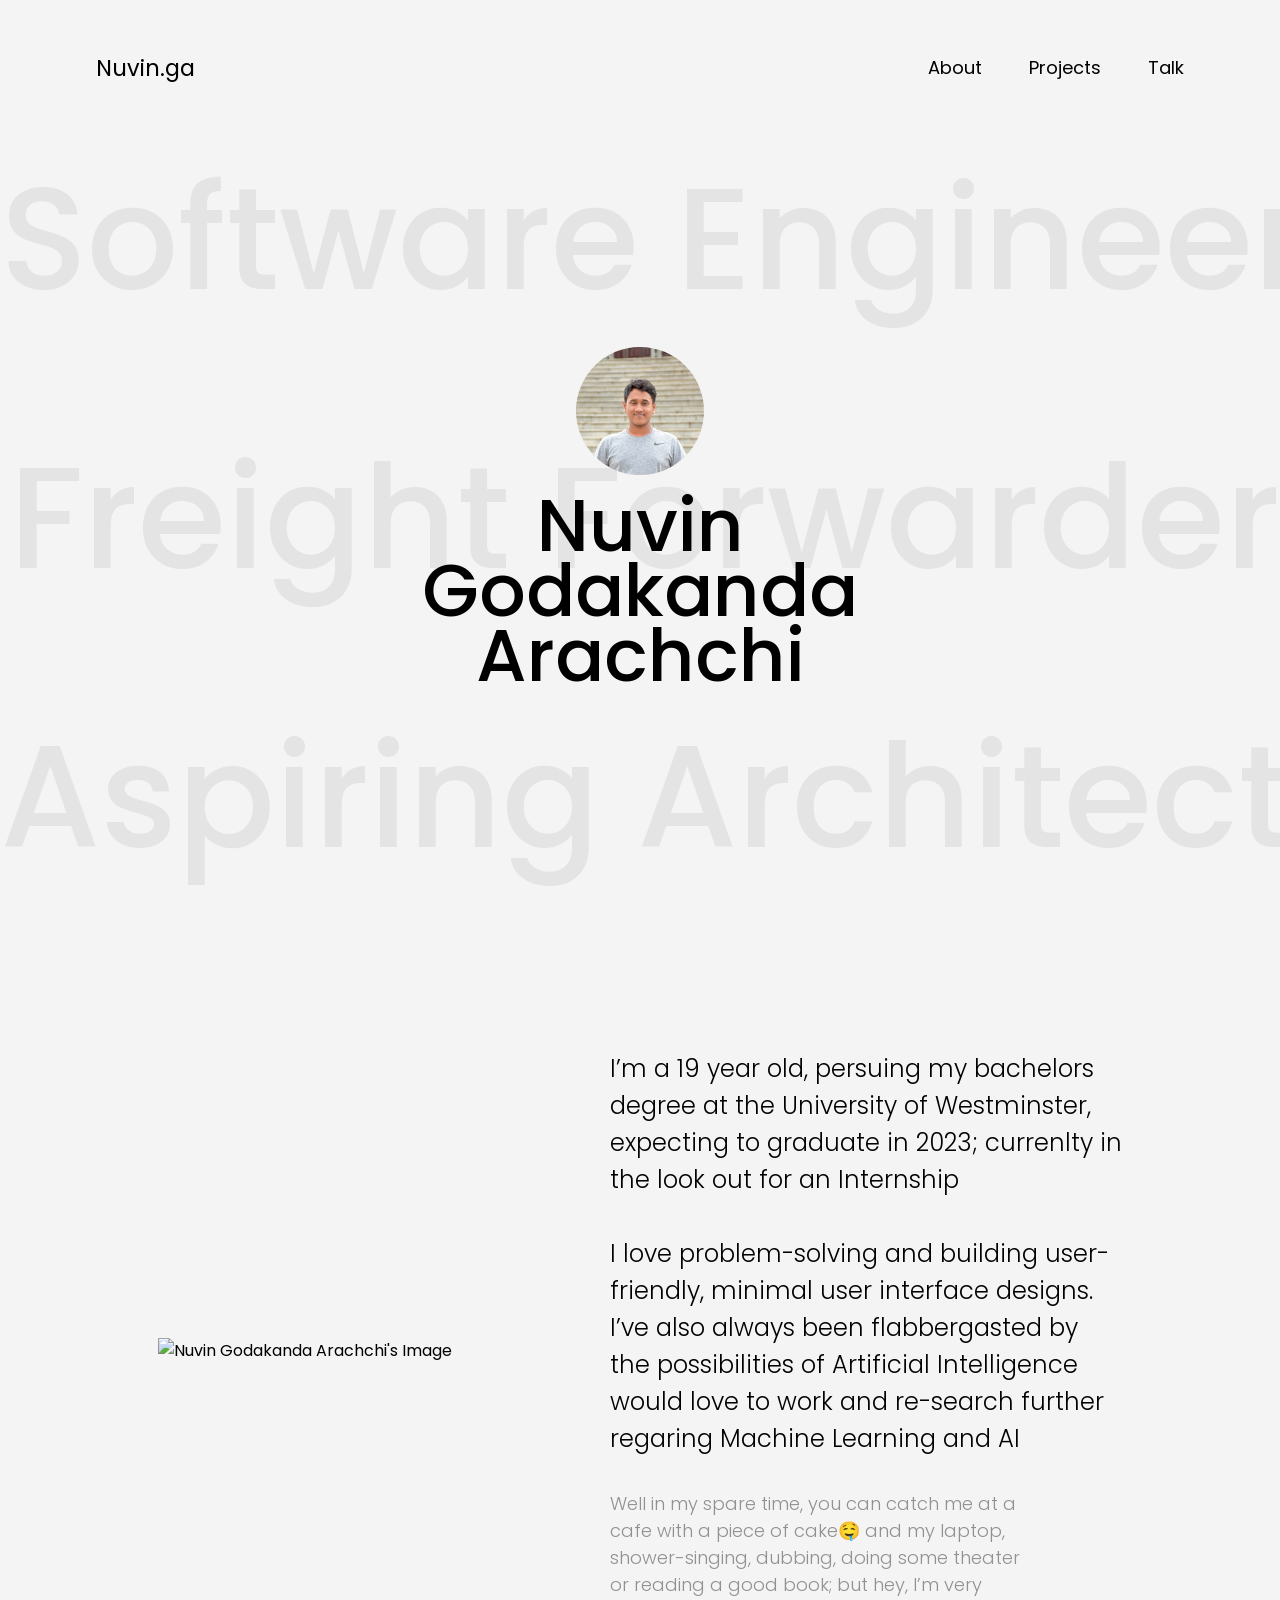
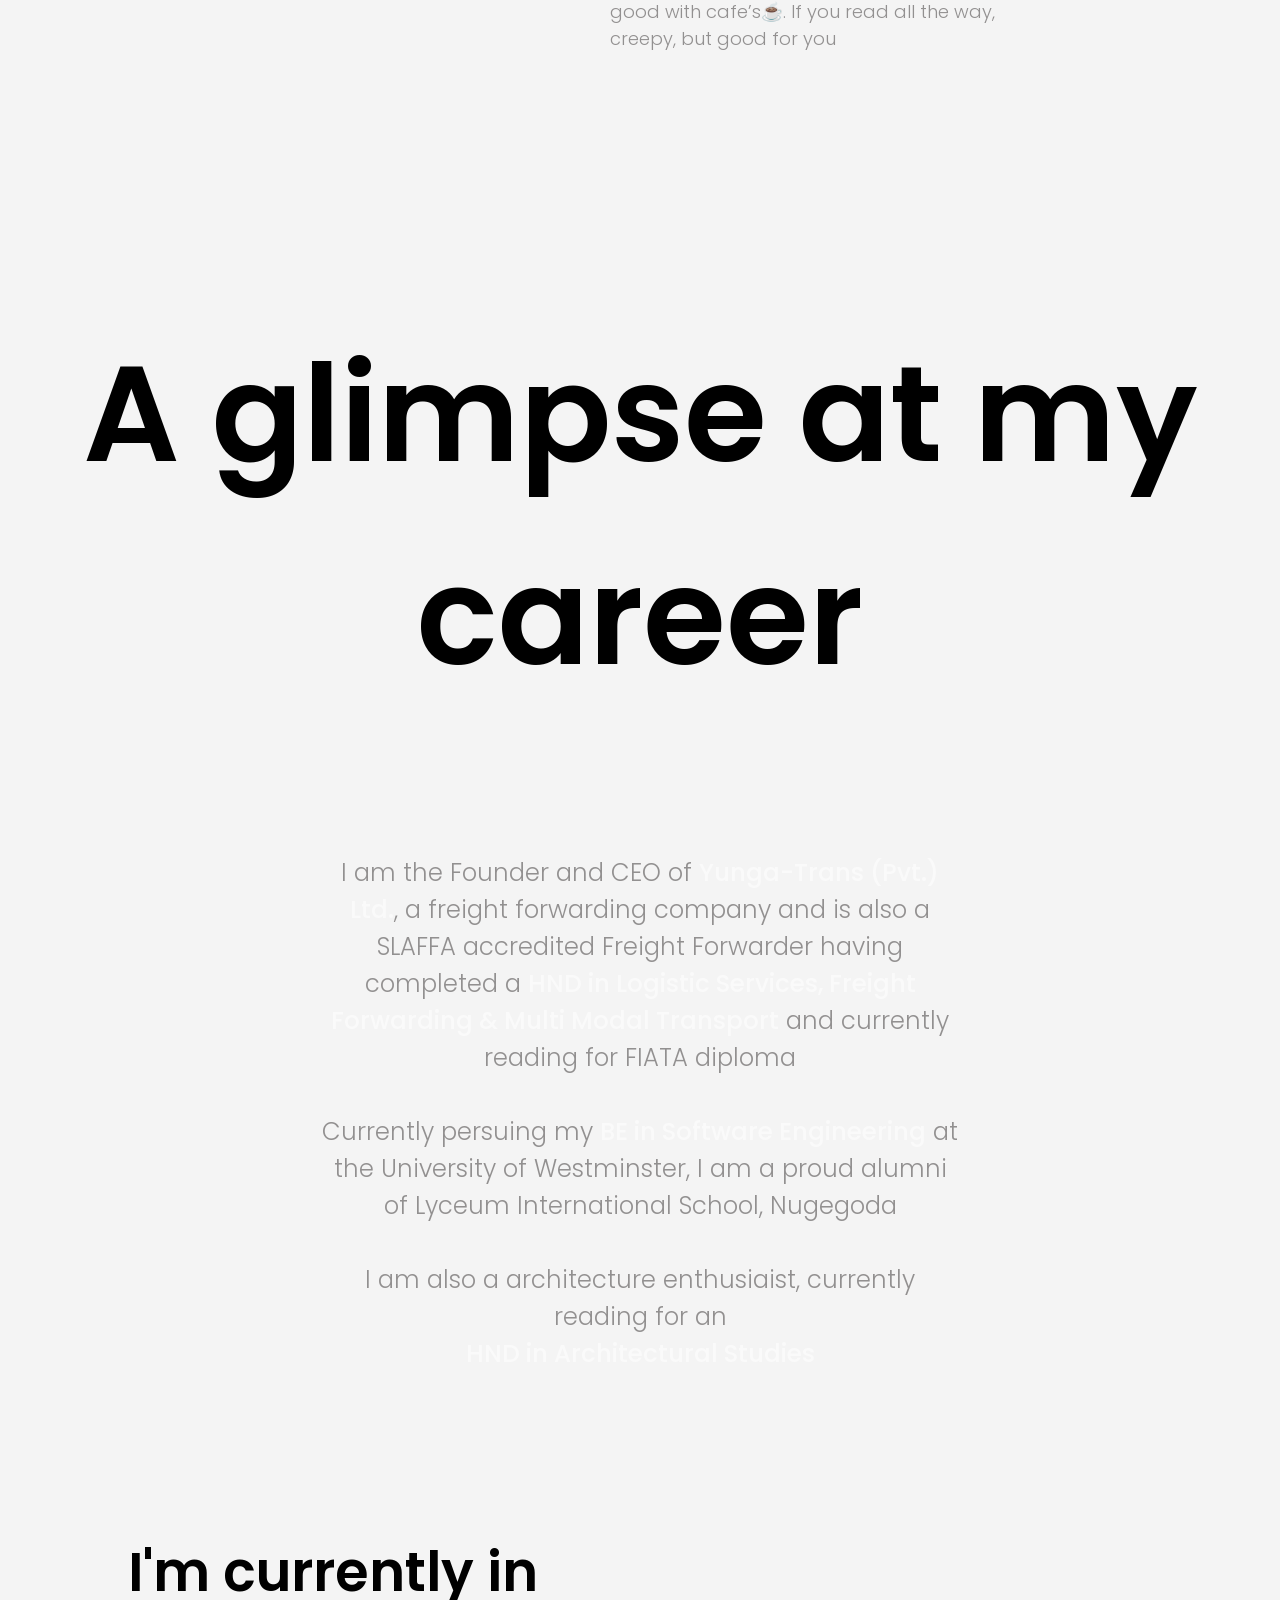
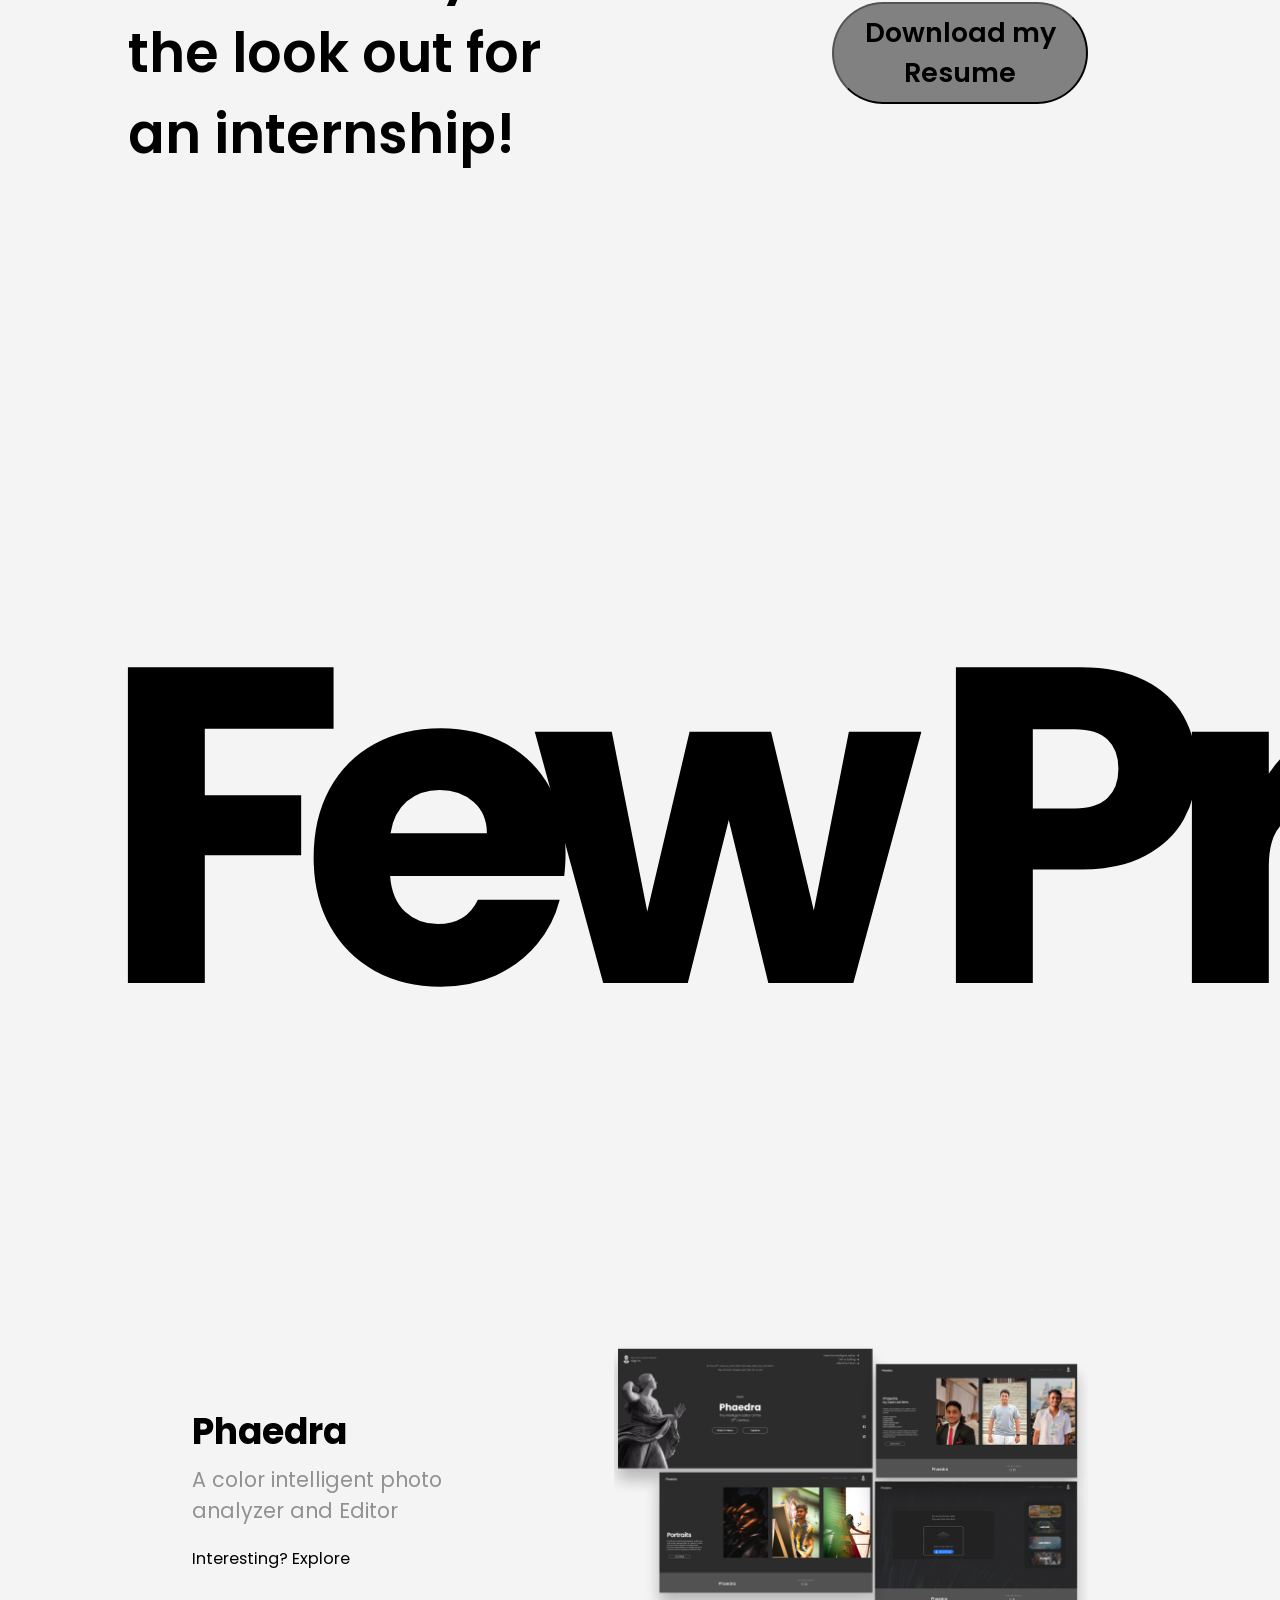
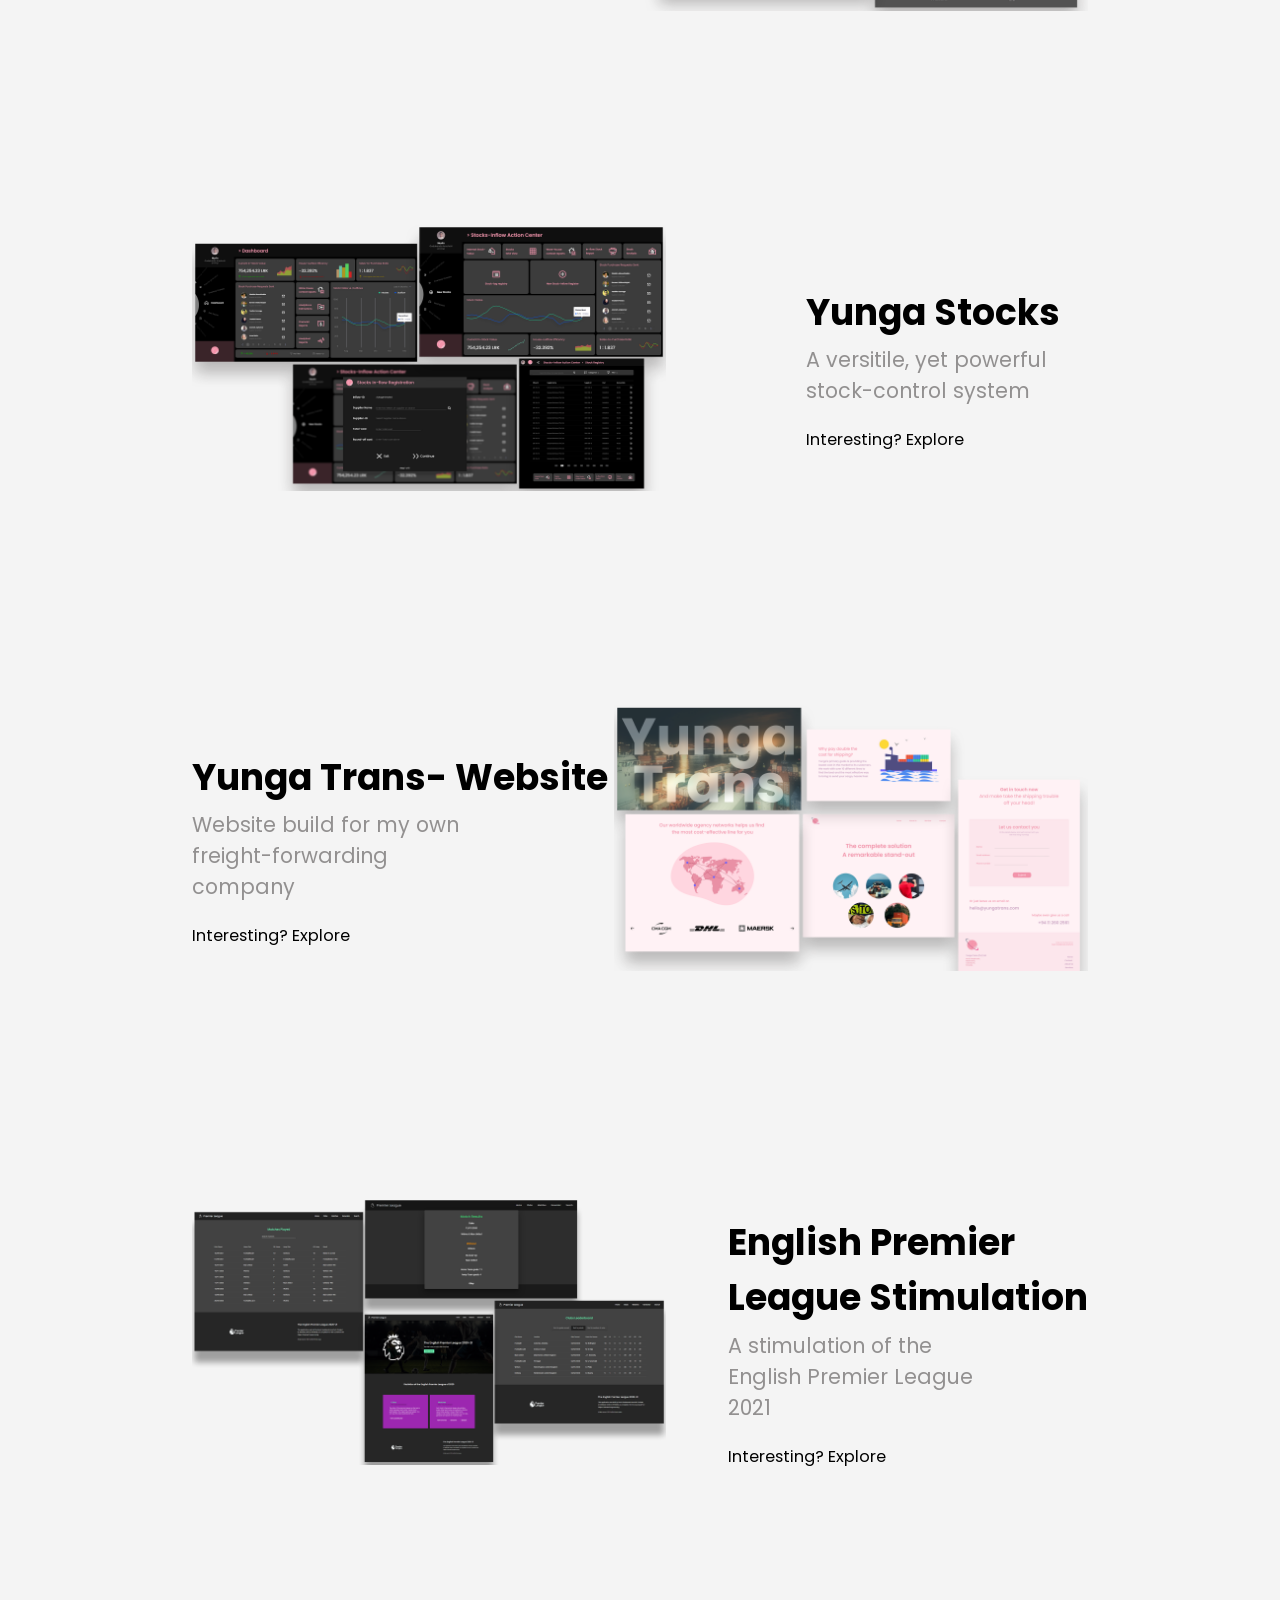
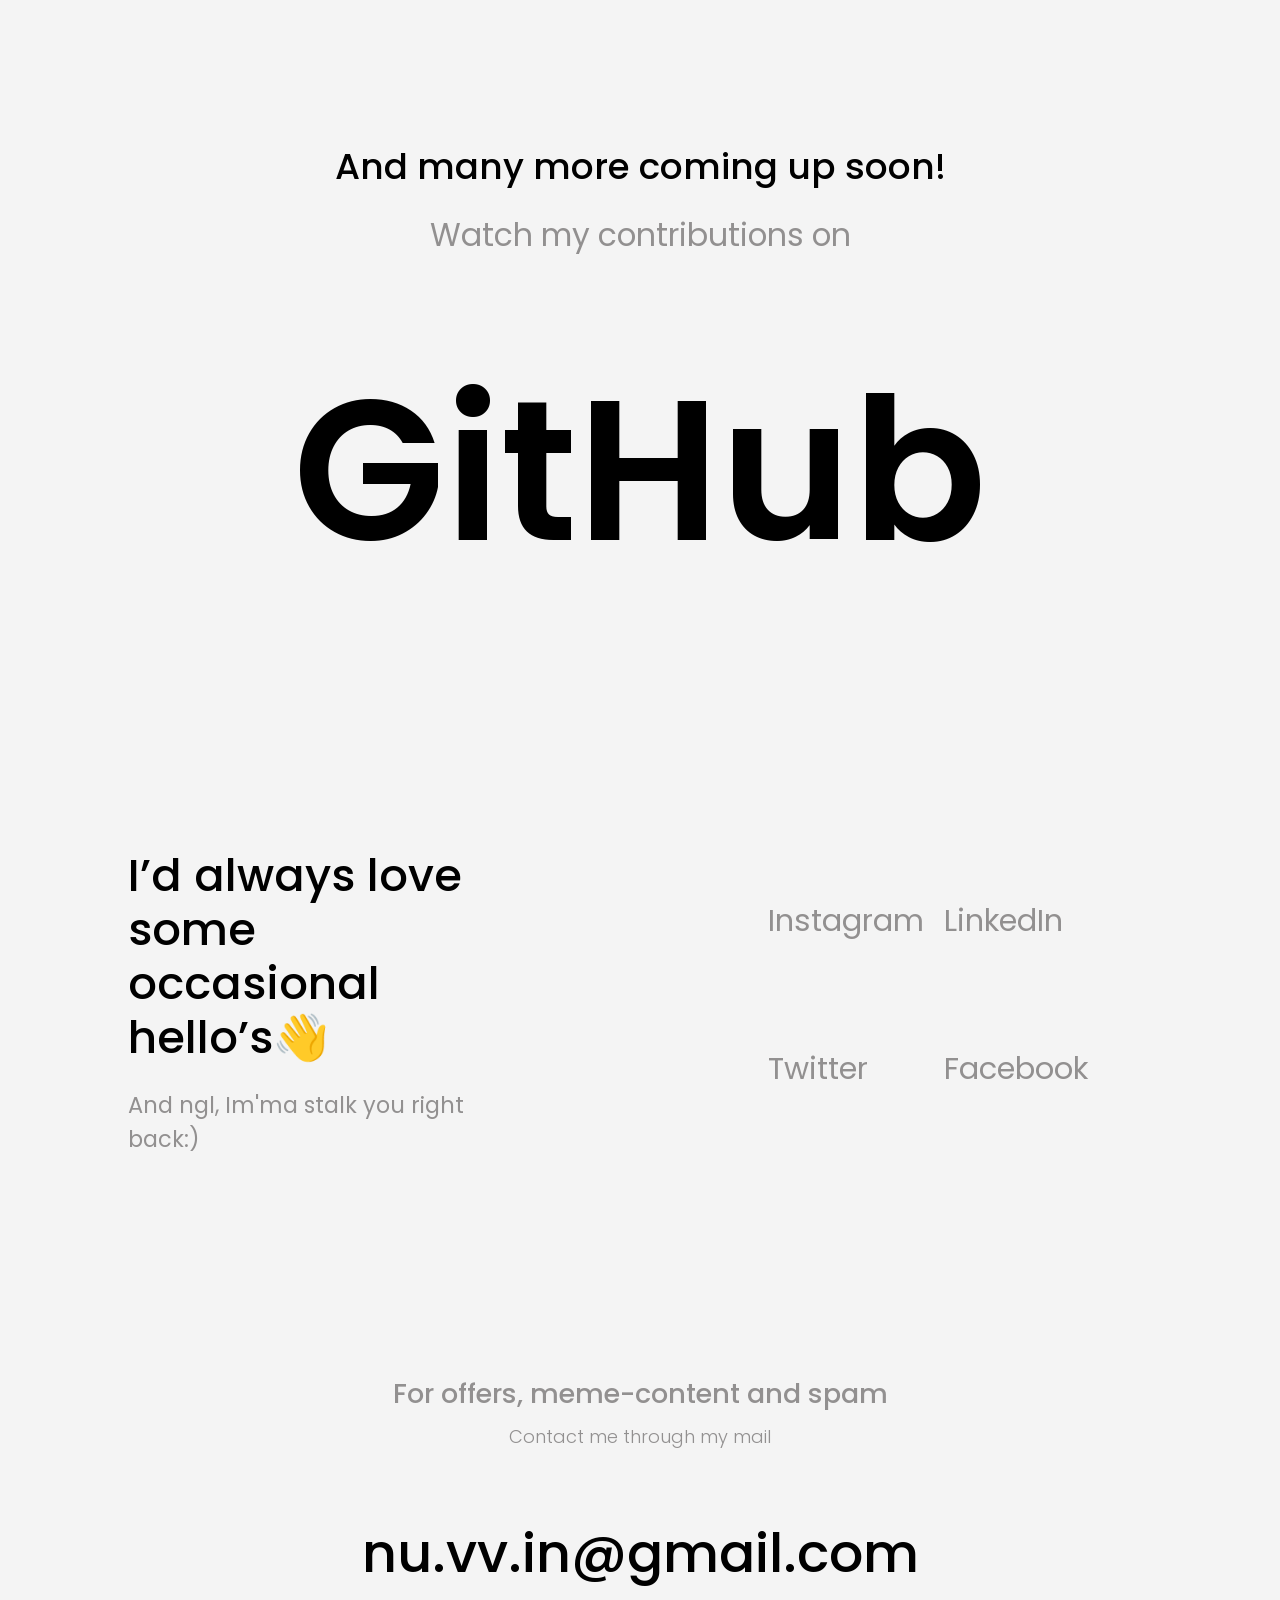
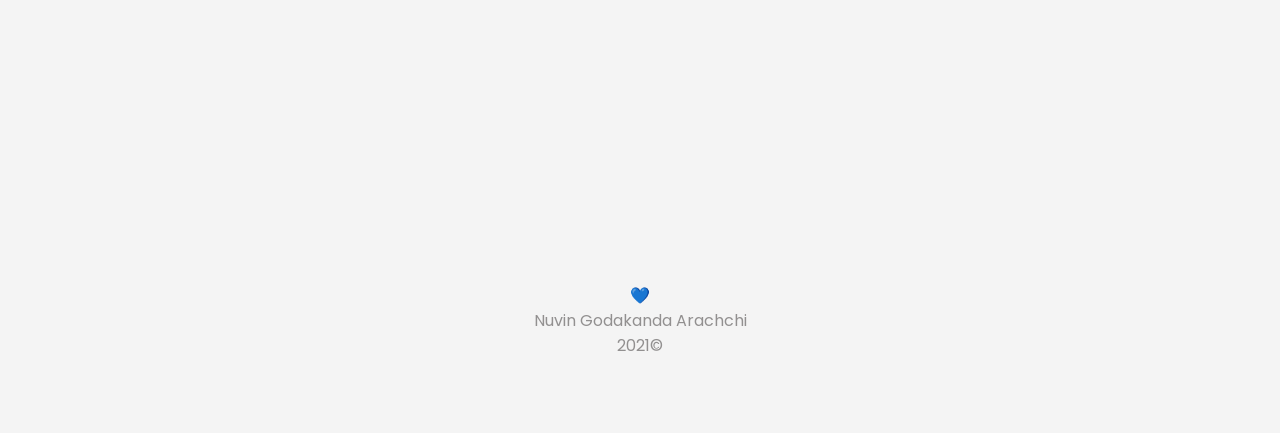
==== commit d140b22e: "minor changes to responsiveness" ====
--- a/index.html
+++ b/index.html
@@ -5,35 +5,43 @@
         <meta charset="UTF-8">
         <meta content="IE=edge" http-equiv="X-UA-Compatible">
         <meta name="viewport" content="width=device-width, initial-scale=1.0">
+
         <title>Nuvin Godakanda Arachchi👋</title>
-        <meta name="description" content="Portfolio of Nuvin Godakanda Arachchi- a software engineer, freight-forwarder and aspiring architect. Cheers✌">
+
+        <meta name="description" content="Portfolio of Nuvin Godakanda Arachchi- a software engineer, freight-forwarder and aspiring architect.">
         <meta name="keywords" content="Nuvin, Nuwin, Hansitha, Godakanda Arachchi, Nuwin Godakanda Arachchi, Nuvin Hansitha Godakanda Arachchi, Nuvin Godakanda Arachchi, Freight Forwarder, Software Engineer, Architect, Yunga Trans, Yunga, Sri Lanka, Tech, Profile">
         <link rel="canonical" href="https://nuvinga.github.io" />
 
+        <!-- OpenGraph Meta data -->
         <meta property="og:url" content="https://nuvinga.github.io">
-        <meta property="og:image" content="assets/Hero-image.jpg">
-        <meta property="og:description" content="Nuvin's Portfolio">
-        <meta property="og:title" content="Nuvin Godakanda Arachchi">
+        <meta property="og:image" content="https://raw.githubusercontent.com/nuvinga/nuvinga.github.io/master/assets/cropped-hero-face.jpg">
+        <meta property="og:description" content="Portfolio of Nuvin Godakanda Arachchi- a software engineer, freight-forwarder and aspiring architect.">
+        <meta property="og:title" content="Nuvin Godakanda Arachchi👋">
         <meta property="og:site_name" content="Nuvin's Portfolio">
 
+        <!-- Twitter Meta data -->
         <meta name="twitter:card" content="Nuvin's Portfolio">
         <meta name="twitter:url" content="https://nuvinga.github.io">
-        <meta name="twitter:title" content="Nuvin Godakanda Arachchi">
-        <meta name="twitter:description" content="Nuvin's Portfolio">
-        <meta name="twitter:image" content="assets/Hero-image.jpg">
-
-        <meta itemprop="name" content="Nuvin Godakanda Arachchi">
-        <meta itemprop="description" content="Nuvin's Portfolio">
-        <meta itemprop="image" content="assets/Hero-image.jpg">
-
+        <meta name="twitter:title" content="Nuvin Godakanda Arachchi👋">
+        <meta name="twitter:description" content="Portfolio of Nuvin Godakanda Arachchi- a software engineer, freight-forwarder and aspiring architect.">
+        <meta name="twitter:image" content="https://raw.githubusercontent.com/nuvinga/nuvinga.github.io/master/assets/cropped-hero-face.jpg">
+
+        <!-- Bing Meta data -->
+        <meta itemprop="name" content="Nuvin Godakanda Arachchi👋">
+        <meta itemprop="description" content="Portfolio of Nuvin Godakanda Arachchi- a software engineer, freight-forwarder and aspiring architect.">
+        <meta itemprop="image" content="https://raw.githubusercontent.com/nuvinga/nuvinga.github.io/master/assets/cropped-hero-face.jpg">
+
+        <!-- Google Analytics and Verification -->
         <meta name="google-site-verification" content="yONf5zKSInaGD_ciN1vnFiL-s7yEL4kKe5Lhxxer79I" />
 
+        <!-- Custom styles and Scripts import -->
         <link rel="icon" href="assets/favicon.ico">
         <script src="scripts/jquery-3.3.1.min.js"></script>
         <link rel="stylesheet" href="css/coreStyles.css">
         <script src="scripts/coreScript.js"></script>
         <link href="https://fonts.googleapis.com/css2?family=Poppins:ital,wght@0,100;0,200;0,300;0,400;0,500;0,600;0,700;0,800;0,900;1,100;1,200;1,300;1,400;1,500;1,600;1,700;1,800;1,900&display=swap" rel="stylesheet">
         <link rel="stylesheet" href="css/animate.css" />
+
     </head>
 
     <!-- Loader Section -->
@@ -49,6 +57,7 @@
         <div class="loader-section"></div>
     </div>
     
+
     <!-- Sticky navigation -->
     <section class="navigation-banner">
         <div class="nav-link-one"><a href=".">Nuvin.ga</a></div>
@@ -58,6 +67,7 @@
 
     <!-- Main Content -->
     <body loading="lazy" >
+        <!-- Landing navigation -->
         <div class="navigation-top">
             <div class="nav-links">
                 <div class="mobile-landing-nav"><h4>Portfolio of</h4></div>
@@ -65,13 +75,13 @@
                 <div class="nav-link-two"><a href="#about">About</a><a href="#work">Projects</a><a href="#talk">Talk</a></div>
             </div>
         </div>
+        <!-- Landing site -->
         <section class="landing">
-            <!-- Landing navigation -->
             <div class="landing-hero">
                 <img class="hero-image" src="assets/cropped-hero-face.jpg" alt="Nuvin Godakanda Arachchi's smaller image">
             </div>
             <div class="hero-title-container"><h1>Nuvin<br>Godakanda<br>Arachchi</h1></div>
-            <div class="landing-backtext">
+            <div class="landing-backtext"> 
                 <div class="backtext-one">
                     <h1>Software Engineer</h1>
                 </div>
@@ -84,11 +94,15 @@
             </div>
         </section>
 
+
+        <!-- About section -->
         <section class="about-hero" id="about">
+            <!-- About section- description top -->
             <div class="hero-section-one">
                 <div class="hero-image">
                     <img src="assets/Hero-image.jpg" alt="Nuvin Godakanda Arachchi's Image">
                 </div>
+
                 <div class="hero-about-main">
                     <h4 class="about-main-big">
                         I’m a 19 year old, persuing my bachelors degree at the University of Westminster, 
@@ -105,8 +119,8 @@
                 </div>
             </div>
 
+            <!-- About section- career section -->
             <div class="hero-glimpse">
-
                 <div class="glimpse-heading">
                     <h2 class="wow animate__fadeInUp" data-wow-duration="2s">A glimpse at my career</h2>
                 </div>
@@ -130,16 +144,19 @@
                         <button><a href="download/hero-cv.pdf" download>Download my Resume</a></button>
                     </div>
                 </div>
-            
             </div>
         </section>
 
 
+        <!-- Projects Section -->
         <section class="projects-section" id="work">
             <div class="work-section-title">
                 <h1>Few Projects</h1>
             </div>
+
+            <!-- Project List -->
             <div class="projects-list">
+                <!-- Phaedra -->
                 <div class="project wow animate__fadeInLeft" data-wow-duration="1s">
                     <div class="project-detail">
                         <h2 class="project-title">Phaedra</h2>
@@ -150,6 +167,7 @@
                         <img src="assets/phaedra-image.png" alt="phaedra-image">
                     </div>
                 </div>
+                <!-- Yunga Stocks -->
                 <div class="project second-child wow animate__fadeInRight" data-wow-duration="1s">
                     <div class="project-detail">
                         <h2 class="project-title">Yunga Stocks</h2>
@@ -160,6 +178,7 @@
                         <img src="assets/stock-control-image.png" alt="stocks-image">
                     </div>
                 </div>
+                <!-- Yunga Trans -->
                 <div class="project wow animate__fadeInLeft" data-wow-duration="1s">
                     <div class="project-detail">
                         <h2 class="project-title">Yunga Trans- Website</h2>
@@ -170,6 +189,7 @@
                         <img src="assets/yunga-image.png" alt="stocks-image">
                     </div>
                 </div>
+                <!-- Premier League -->
                 <div class="project second-child wow animate__fadeInRight" data-wow-duration="1s">
                     <div class="project-detail">
                         <h2 class="project-title">English Premier</br>League Stimulation</h2>
@@ -181,6 +201,7 @@
                     </div>
                 </div>
             </div>
+
             <div class="git-hub-brag">
                 <h2 class="projects-coming-title">And many more coming up soon!</h2>
                 <p class="projects-stay-tuned">Watch my contributions on</p>
@@ -188,7 +209,10 @@
             </div>
         </section>
 
+
+        <!-- Contact Section -->
         <section class="talk" id="talk">
+            <!-- Social links section -->
             <div class="talk-head" >
                 <div class="talk-title">
                     <h2 class="talk-love">
@@ -198,19 +222,24 @@
                         And ngl, Im'ma stalk you right back:)
                     </p>
                 </div>
+
                 <div class="social-section">
                     <div class="social-inner-one">
+                        <!-- Instagram -->
                         <div class="social-site">
                             <p class="social-link"><a href="https://www.instagram.com/nuvin.ga/" target="_blank">Instagram</a></p>
                         </div>
+                        <!-- Twitter -->
                         <div class="social-site">
                             <p class="social-link"><a href="https://twitter.com/ArachchiNuvin" target="_blank">Twitter</a></p>
                         </div>
                     </div> 
                     <div class="social-inner-two">
+                        <!-- LinkedIn -->
                         <div class="social-site">
                             <p class="social-link"><a href="https://www.linkedin.com/in/nuvin-godakanda-arachchi/" target="_blank">LinkedIn</a></p>
                         </div>
+                        <!-- Facebook -->
                         <div class="social-site">
                             <p class="social-link"><a href="https://www.facebook.com/nuvin.godakandaarachchi/" target="_blank">Facebook</a></p>
                         </div>
@@ -218,6 +247,7 @@
                 </div>
             </div>
 
+            <!-- Email Section -->
             <div class="freelance-brag-section">
                 <div class="freelance-brag-title">
                     <p class="freelance-title-one">For offers, meme-content and spam</p>
@@ -229,38 +259,45 @@
             </div>
         </section>
 
+
+        <!-- Codeprint -->
         <footer>
             <p>&#128153<br>Nuvin Godakanda Arachchi<br>2021&#169;</p>
         </footer>
 
+
+        <!-- Additional third-party scripts used -->
         <script src="scripts/wow.js"></script>
         <script src="https://cdn.jsdelivr.net/npm/kursor"></script>
         <script src="scripts/window.curDot.min.js"></script>
         <script>
-            new WOW().init();
-            const cursor = curDot({
-                easing: 5
-            });
-            cursor.over("a", {
-                scale: 0.7,
-                background: "#e4e4e4"
-            });
-            cursor.over(".hire-me-button", {
-                scale: 2,
-                background: "#e4e4e4"
-            });
-            cursor.over("span", {
-                scale: 1.4,
-                background: "#e4e4e4"
-            });
-            cursor.over(".projects-github-title", {
-                scale: 4,
-                background: "#e4e4e4"
-            });
-            cursor.over(".freelance-email", {
-                scale: 2.5,
-                background: "#e4e4e4"
-            });
+            let windowSize = window.innerWidth;  
+            if (windowSize > 1024) {
+                new WOW().init();
+                const cursor = curDot({
+                    easing: 5
+                });
+                cursor.over("a", {
+                    scale: 0.7,
+                    background: "#e4e4e4"
+                });
+                cursor.over(".hire-me-button", {
+                    scale: 2,
+                    background: "#e4e4e4"
+                });
+                cursor.over("span", {
+                    scale: 1.4,
+                    background: "#e4e4e4"
+                });
+                cursor.over(".projects-github-title", {
+                    scale: 4,
+                    background: "#e4e4e4"
+                });
+                cursor.over(".freelance-email", {
+                    scale: 2.5,
+                    background: "#e4e4e4"
+                });
+            }
         </script>
 
 
--- a/css/coreStyles.css
+++ b/css/coreStyles.css
@@ -488,8 +488,10 @@
 
 .glimpse-brag .hire-me-button button {
     width: 20vw;
-    height: 8vh;
+    height: inherit;
     border-radius: 50em;
+    padding-top: 1vh;
+    padding-bottom: 1vh;
     font-family: "Poppins", sans-serif;
     background-color: #818181;
 }
@@ -677,6 +679,7 @@
 
 
 @media only screen and (max-width: 1024px) {
+
     .navigation-top .nav-link-two, .navigation-top .nav-link-one {
         display: none;
     }
@@ -756,6 +759,7 @@
     
     .glimpse-brag .hire-me-button button {
         width: 80vw;
+        height: inherit;
     }
     
 
@@ -769,7 +773,7 @@
     }
 
     .work-section-title h1 {
-        font-size: 15vh;
+        font-size: 23vw;
         letter-spacing: -0.05em;
         text-align: center;
     }
@@ -856,12 +860,17 @@
         height: 60vh;
     }
 
+    .freelance-brag-title {
+        margin-left: 4vw;
+        margin-right: 4vw;
+    }
+
     .freelance-title-one {
-        font-size: 2.5vh;
+        font-size: calc(40px + (280 - 140) * ((30vw - 300px) / (1920 - 300)));
     }
 
     .freelance-email {
-        font-size: 4.5vh;
+        font-size: 8vw;
         font-weight: 500;
     }
 
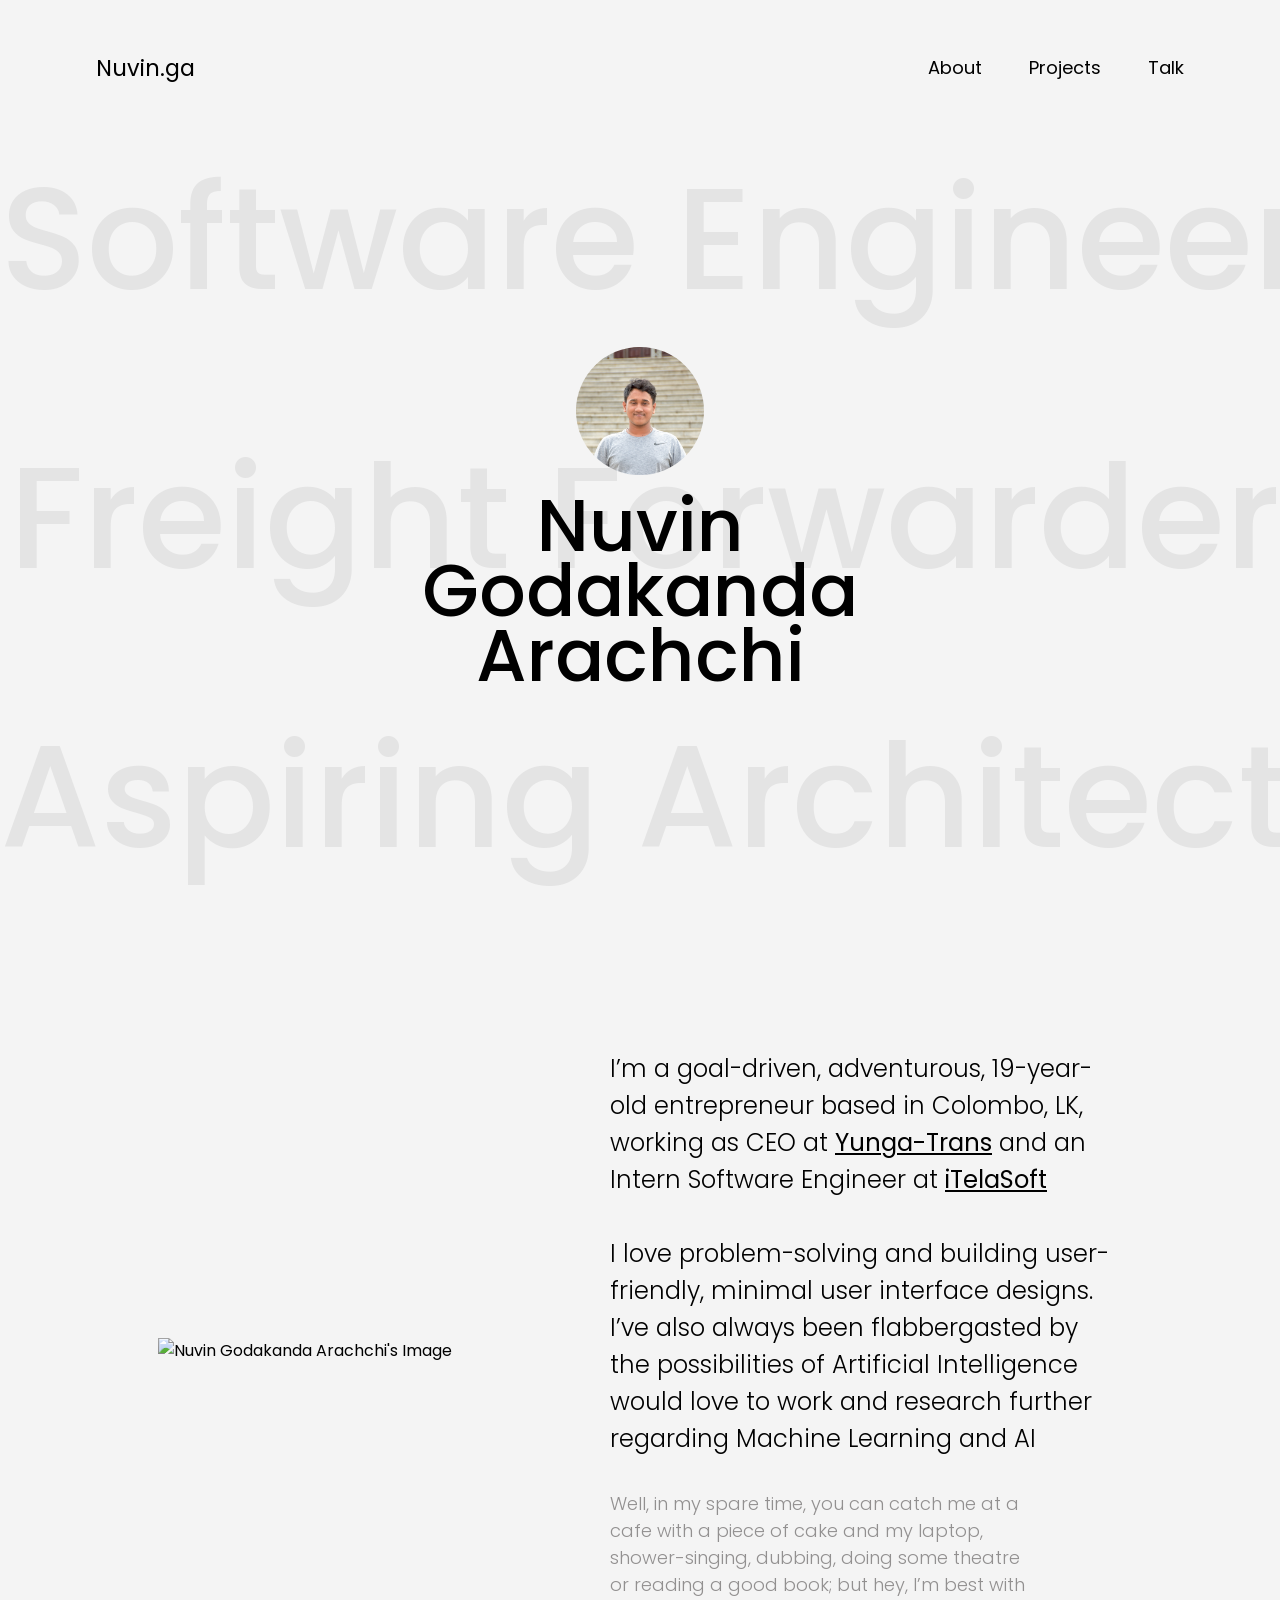
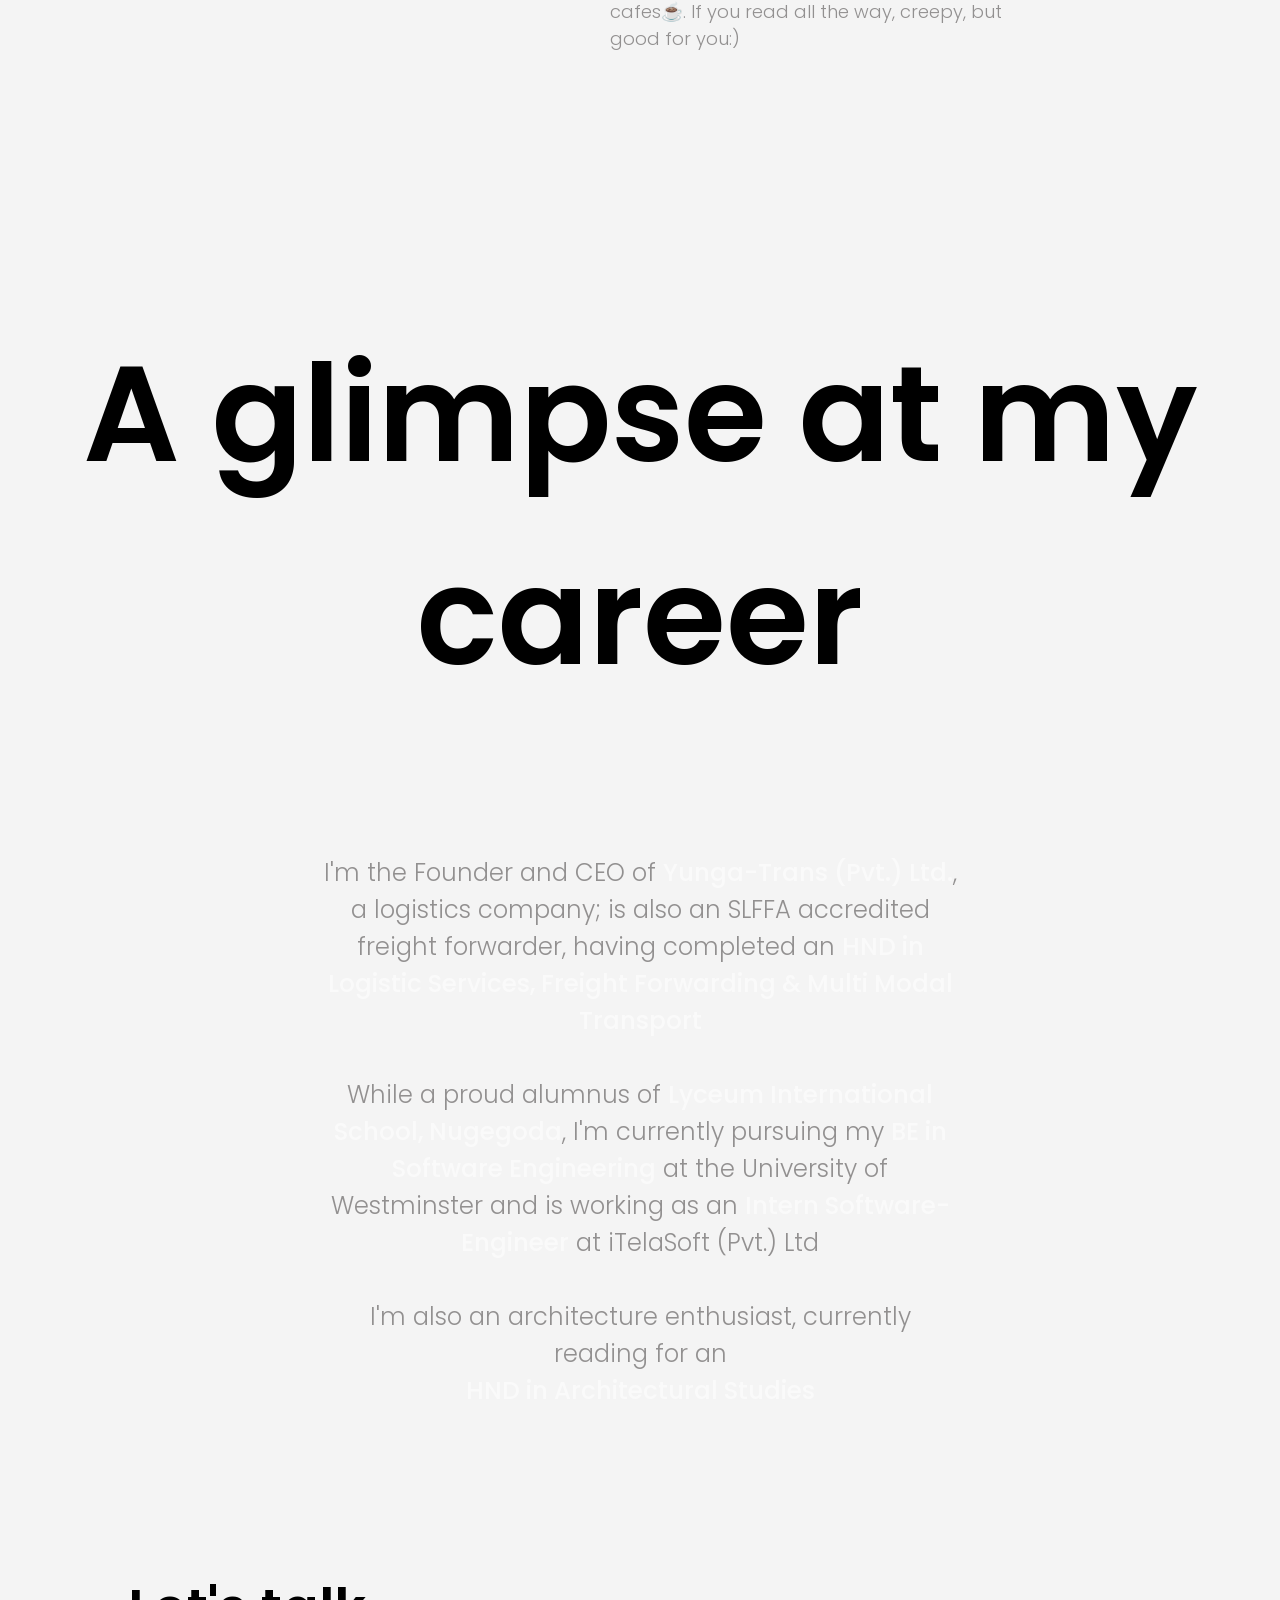
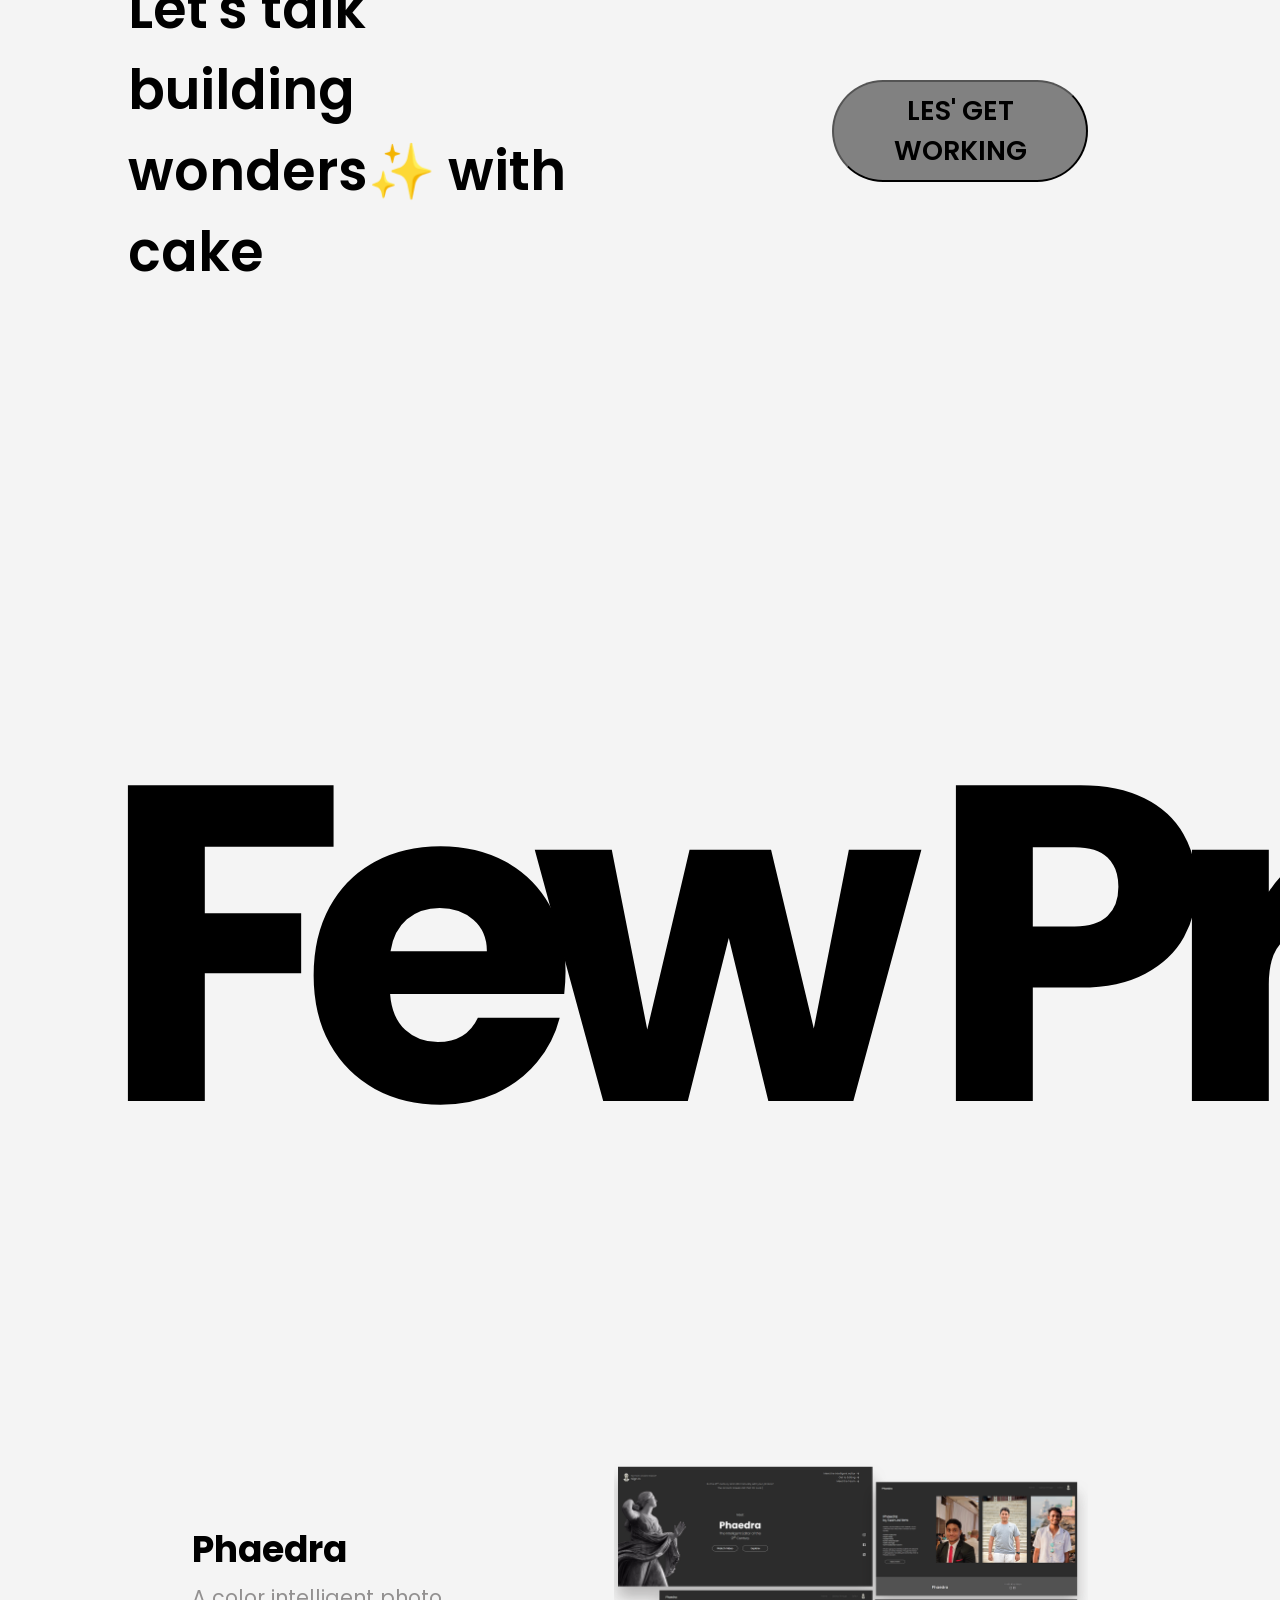
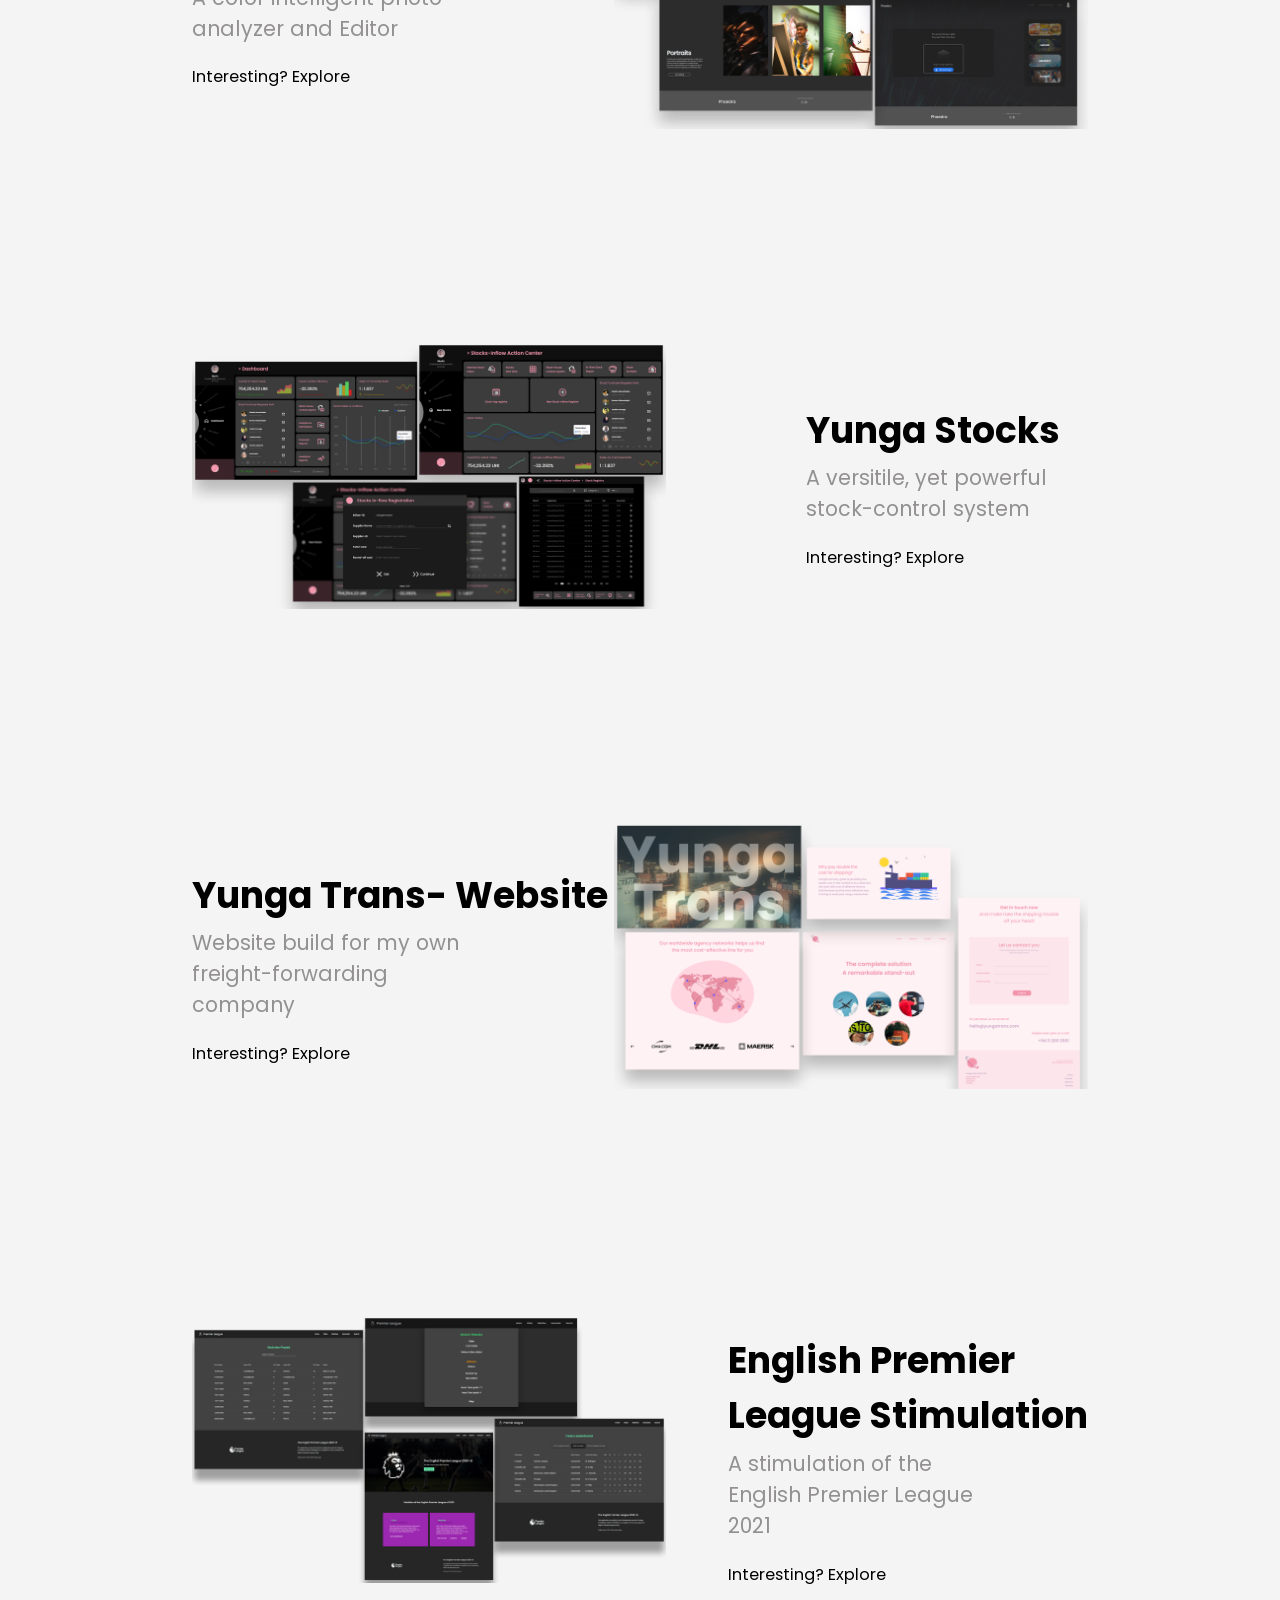
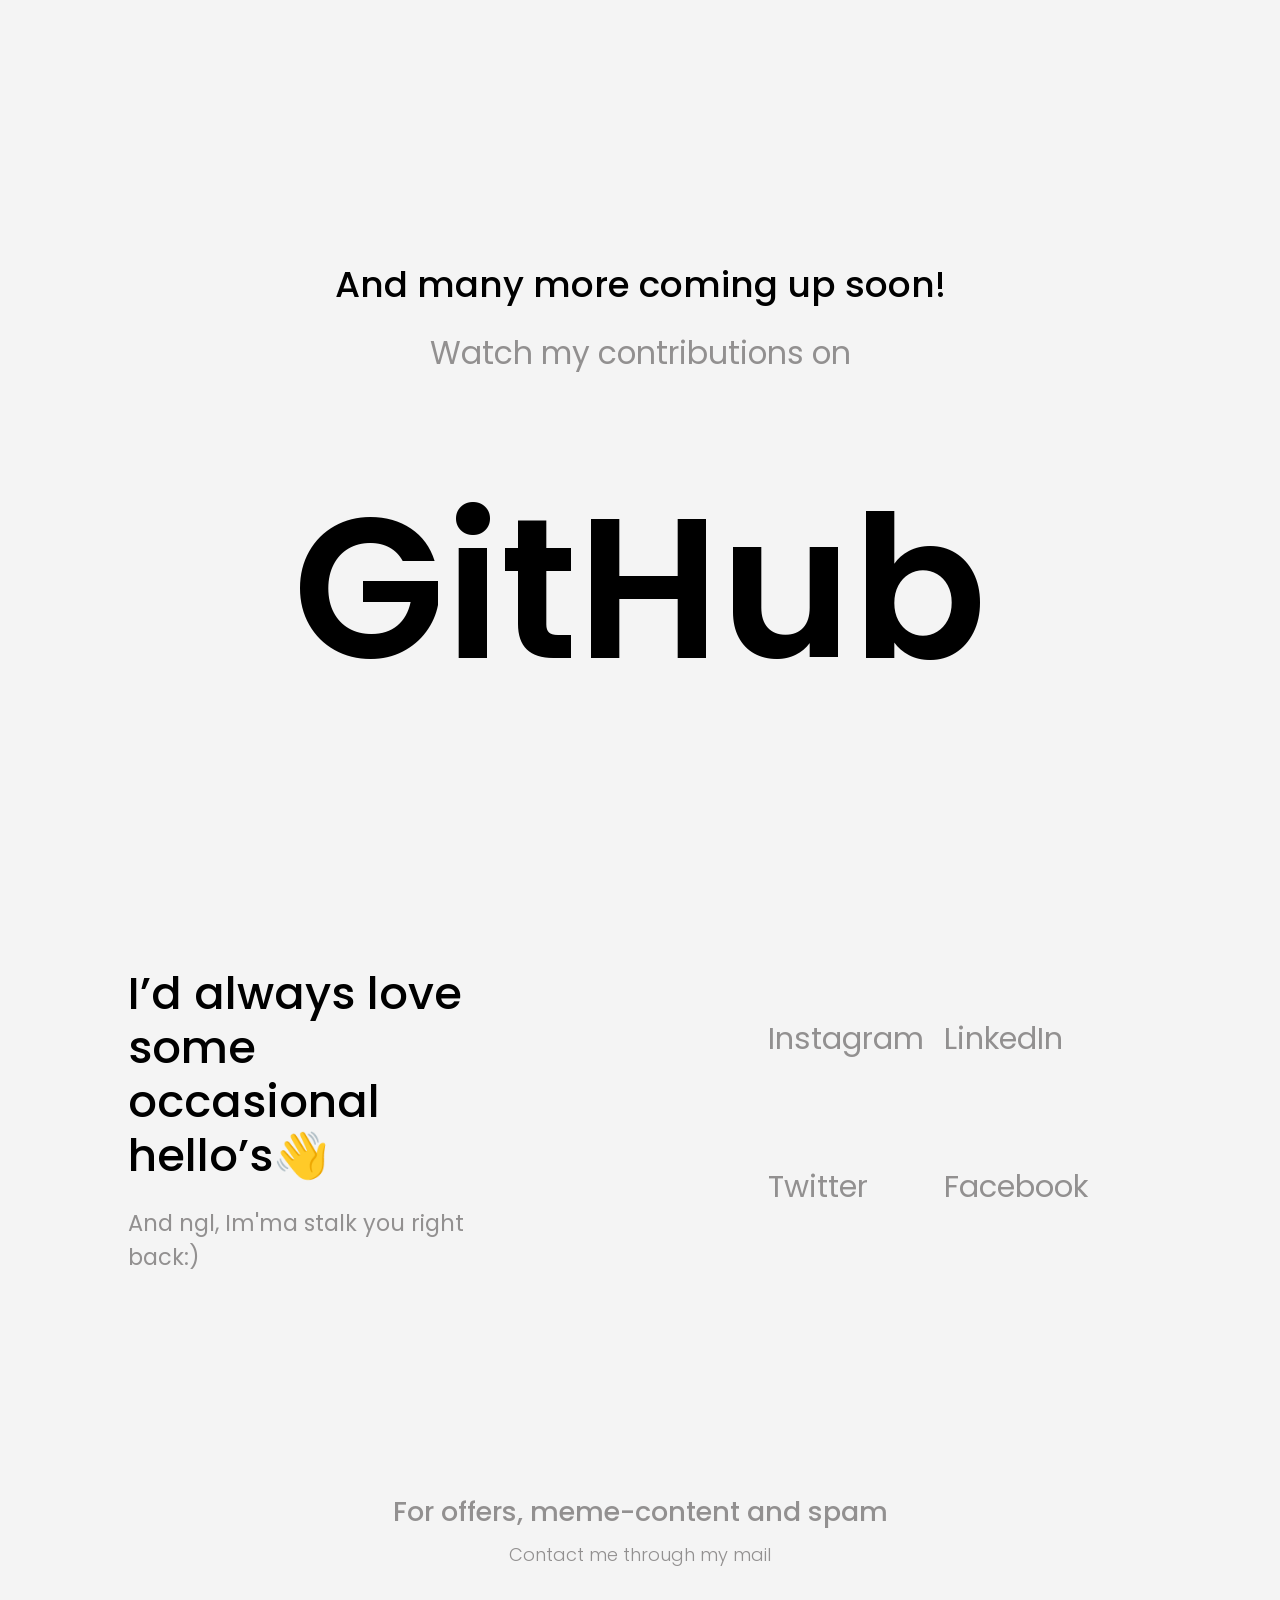
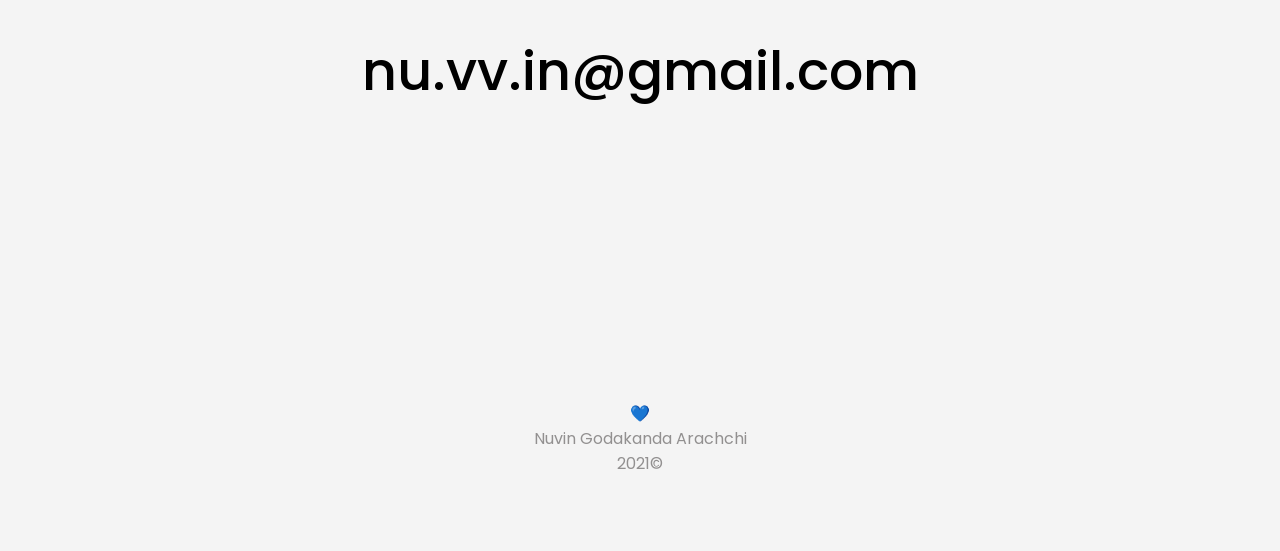
==== commit 1c8d4f02: "internship lookout removed and minor changes to text" ====
--- a/index.html
+++ b/index.html
@@ -10,6 +10,7 @@
 
         <meta name="description" content="Portfolio of Nuvin Godakanda Arachchi- a software engineer, freight-forwarder and aspiring architect.">
         <meta name="keywords" content="Nuvin, Nuwin, Hansitha, Godakanda Arachchi, Nuwin Godakanda Arachchi, Nuvin Hansitha Godakanda Arachchi, Nuvin Godakanda Arachchi, Freight Forwarder, Software Engineer, Architect, Yunga Trans, Yunga, Sri Lanka, Tech, Profile">
+        <meta name="image" content="https://raw.githubusercontent.com/nuvinga/nuvinga.github.io/master/assets/cropped-hero-face.jpg">
         <link rel="canonical" href="https://nuvinga.github.io" />
 
         <!-- OpenGraph Meta data -->
@@ -105,16 +106,20 @@
 
                 <div class="hero-about-main">
                     <h4 class="about-main-big">
-                        I’m a 19 year old, persuing my bachelors degree at the University of Westminster, 
-                        expecting to graduate in 2023; currenlty in the look out for an Internship </br></br>
+                        I’m a goal-driven, adventurous, 19-year-old entrepreneur based in Colombo, LK, 
+                        working as CEO at 
+                        <a href="https://yungatrans.com/" target="_blank">Yunga-Trans</a> 
+                        and an Intern Software Engineer at 
+                        <a href="https://www.itelasoft.com.au/" target="_blank">iTelaSoft</a> 
+                        </br></br>
                         I love problem-solving and building user-friendly, minimal user interface designs. 
                         I’ve also always been flabbergasted by the possibilities of Artificial Intelligence 
-                        would love to work and re-search further regaring Machine Learning and AI
+                        would love to work and research further regarding Machine Learning and AI
                     </h4>
                     <h5 class="about-main-little">
-                        Well in my spare time, you can catch me at a cafe with a piece of cake🤤 and my laptop, 
-                        shower-singing, dubbing, doing some theater or reading a good book; but hey, 
-                        I’m very good with cafe’s☕. If you read all the way, creepy, but good for you
+                        Well, in my spare time, you can catch me at a cafe with a piece of cake and my laptop, 
+                        shower-singing, dubbing, doing some theatre or reading a good book; but hey, 
+                        I’m best with cafes☕. If you read all the way, creepy, but good for you:)
                     </h5>
                 </div>
             </div>
@@ -127,21 +132,24 @@
 
                 <div class="qualifications-section">
                     <p class="qualifications-para wow animate__fadeInUp" data-wow-duration="1.5s">
-                        I am the Founder and CEO of <span>Yunga-Trans (Pvt.) Ltd.</span>, a freight forwarding company 
-                        and is also a SLAFFA accredited Freight Forwarder having completed a <span>HND in Logistic Services, 
-                        Freight Forwarding & Multi Modal Transport</span> and currently reading for FIATA diploma </br></br>
-                        Currently persuing my <span>BE in Software Engineering</span> at the University of Westminster, 
-                        I am a proud alumni of Lyceum International School, Nugegoda</br></br>
-                        I am also a architecture enthusiaist, currently reading for an </br><span>HND in Architectural Studies</span>
+                        I'm the Founder and CEO of <span>Yunga-Trans (Pvt.) Ltd.</span>, a logistics company; 
+                        is also an SLFFA accredited freight forwarder, having completed an <span>HND in Logistic Services, 
+                        Freight Forwarding & Multi Modal Transport</span>
+                        </br></br>
+                        While a proud alumnus of <span>Lyceum International School, Nugegoda</span>, I'm currently pursuing my 
+                        <span>BE in Software Engineering</span> at the University of Westminster and is working as an 
+                        <span>Intern Software-Engineer</span> at iTelaSoft (Pvt.) Ltd
+                        </br></br>
+                        I'm also an architecture enthusiast, currently reading for an </br><span>HND in Architectural Studies</span>
                     </p>
                 </div>
 
                 <div class="glimpse-brag">
                     <div class="about-hire-me wow animate__fadeInLeft" data-wow-duration="1s">
-                        <h2>I'm currently in the look out for an internship!</h2>
+                        <h2>Let's talk building wonders✨ with cake</h2>
                     </div>
                     <div class="hire-me-button wow animate__fadeInRight" data-wow-duration="1s">
-                        <button><a href="download/hero-cv.pdf" download>Download my Resume</a></button>
+                        <button><a href="#talk">LES' GET WORKING</a></button>
                     </div>
                 </div>
             </div>
@@ -297,6 +305,10 @@
                     scale: 2.5,
                     background: "#e4e4e4"
                 });
+                cursor.over(".about-main-big a", {
+                    scale: 1.4,
+                    background: "#e4e4e4"
+                });
             }
         </script>
 
--- a/css/coreStyles.css
+++ b/css/coreStyles.css
@@ -416,6 +416,13 @@
     font-weight: 300;
 }
 
+.hero-about-main .about-main-big a {
+    width: 40vw;
+    font-size: 2.7vh;
+    font-weight: 400;
+    text-decoration: underline;
+}
+
 .hero-about-main .about-main-little {
     width: 33vw;
     font-size: 2vh;
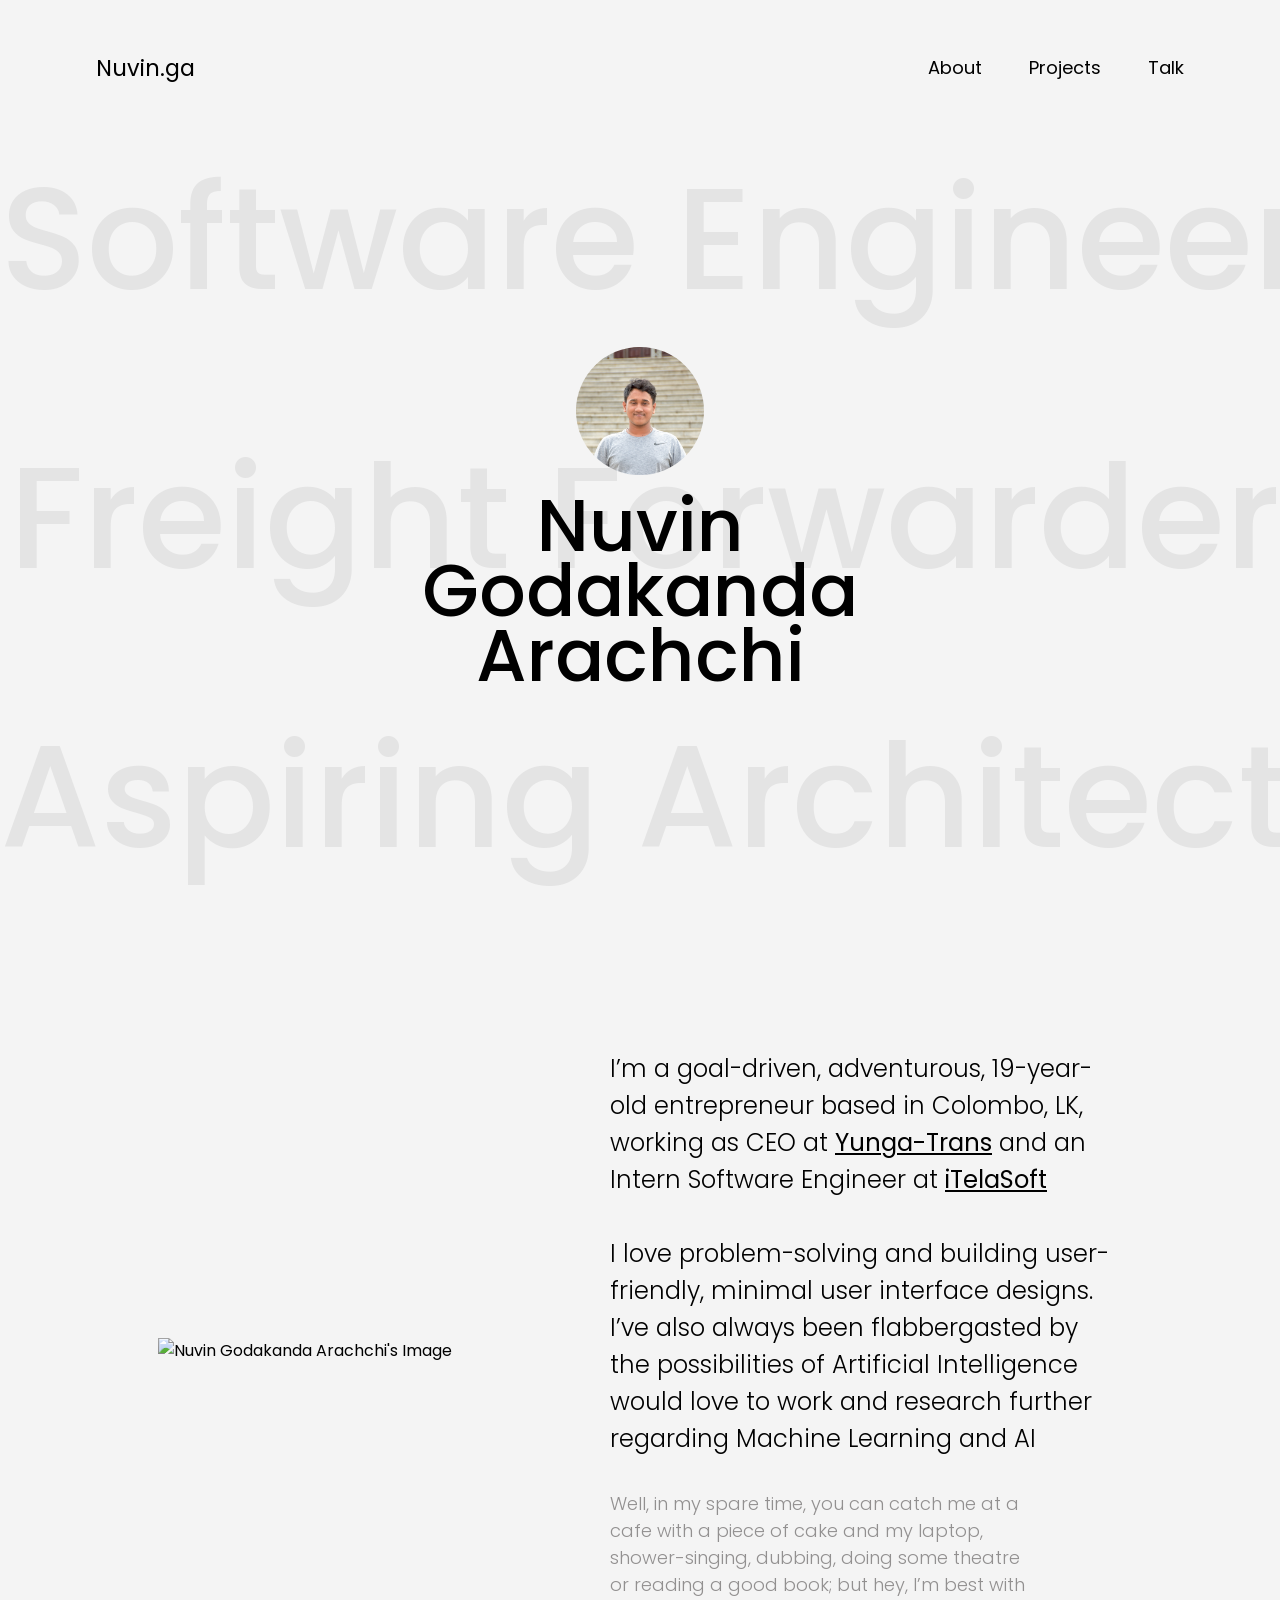
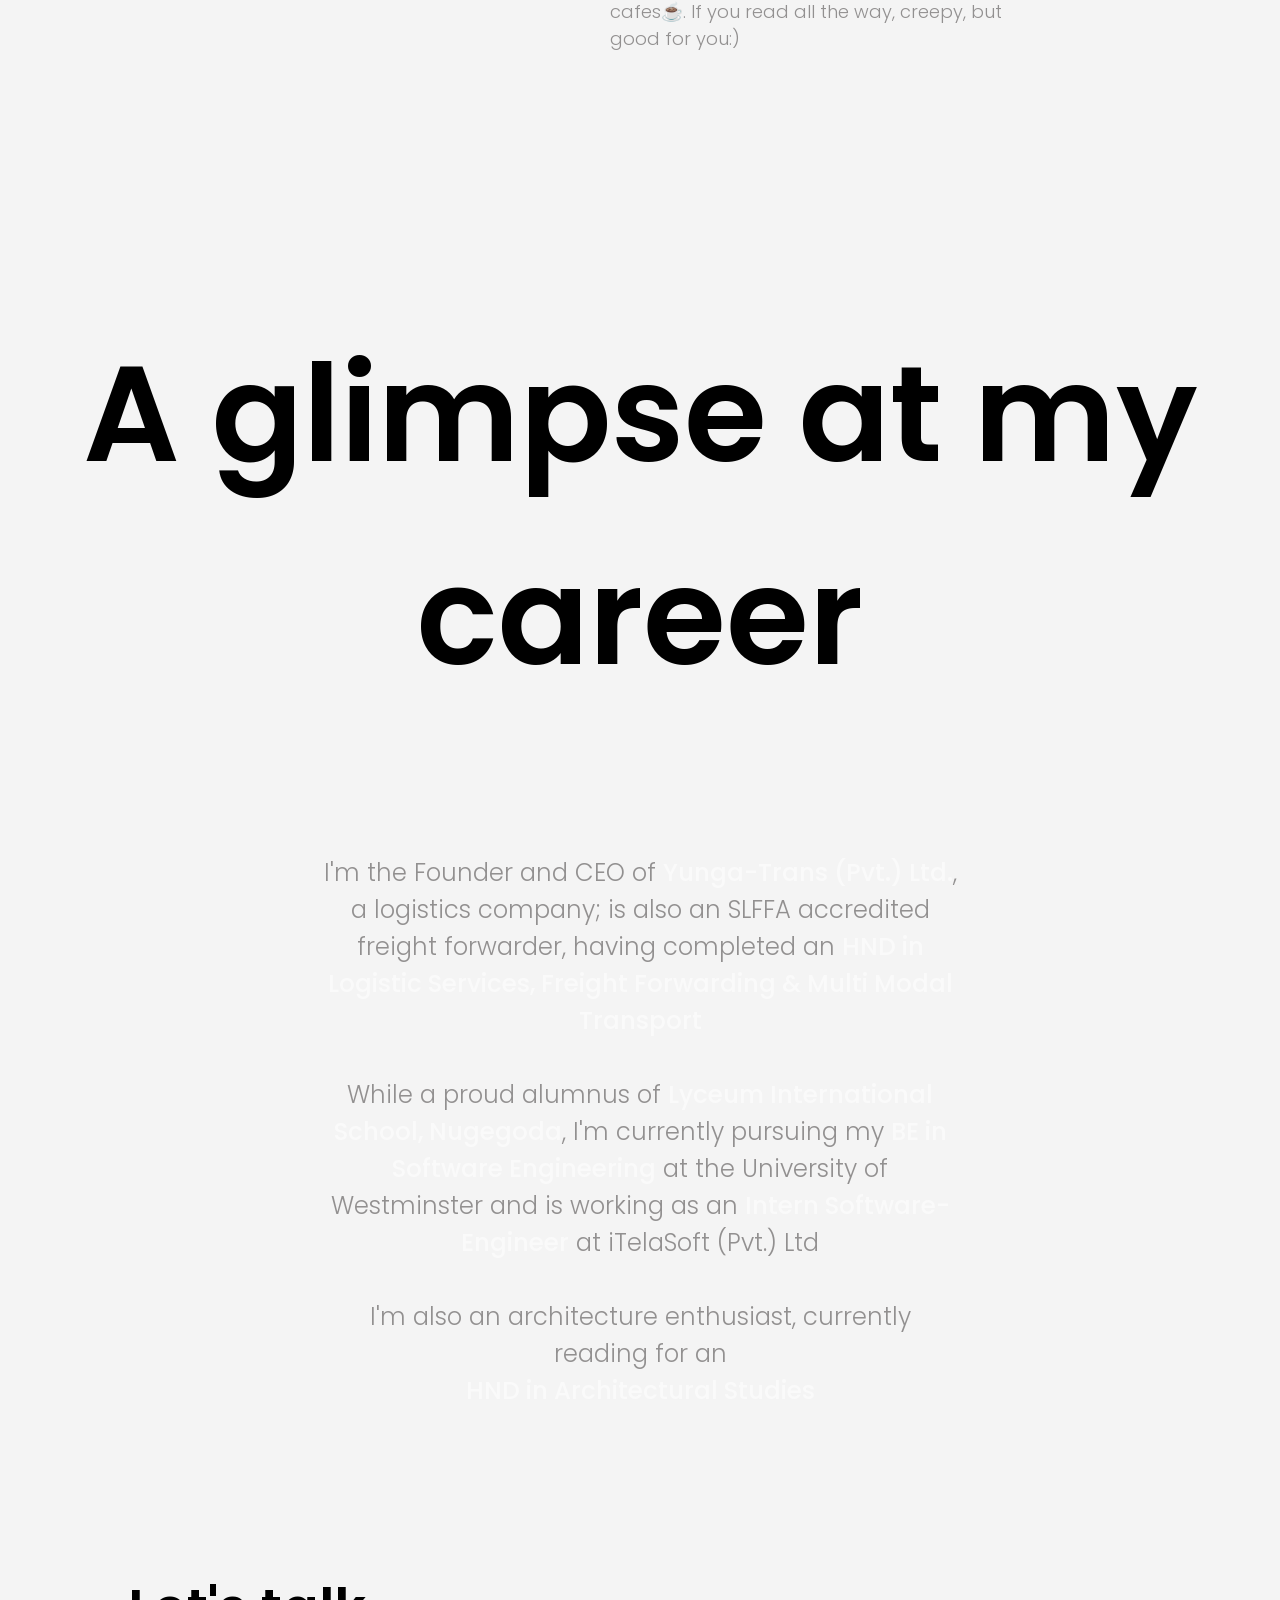
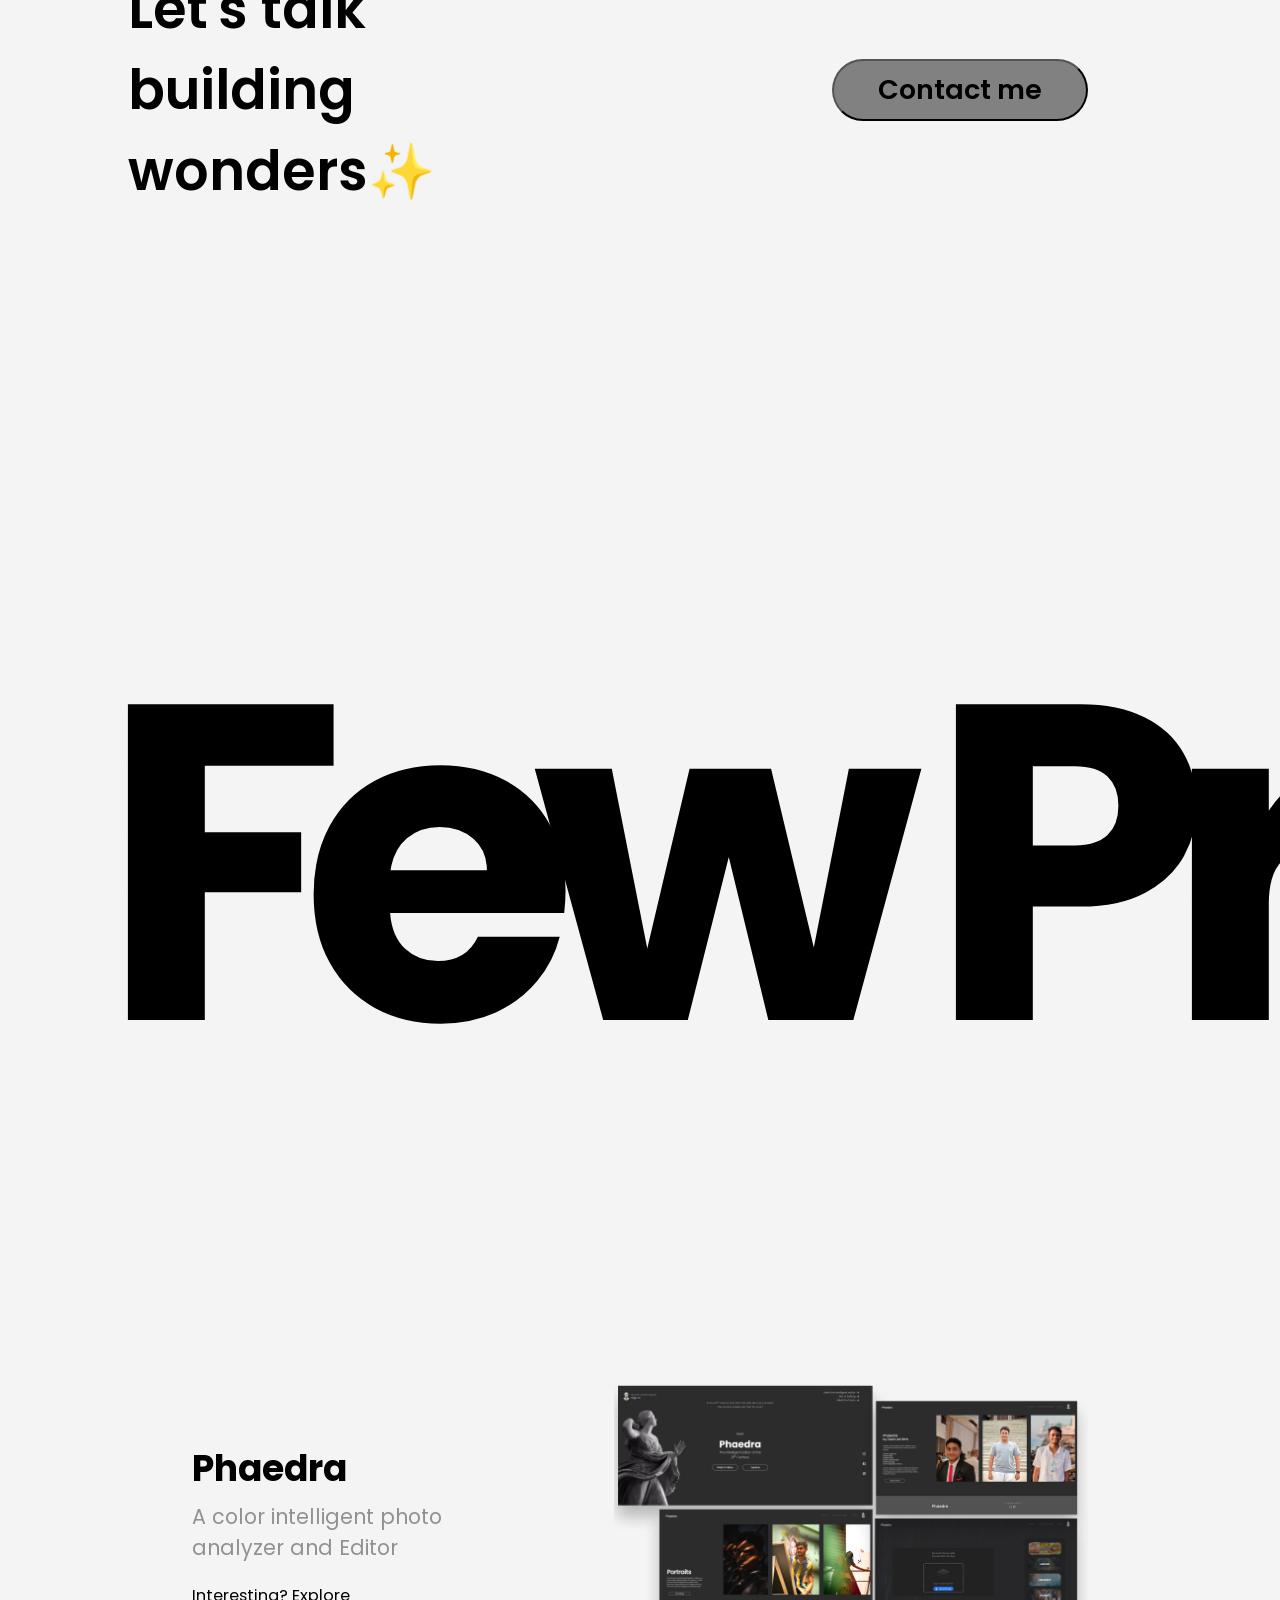
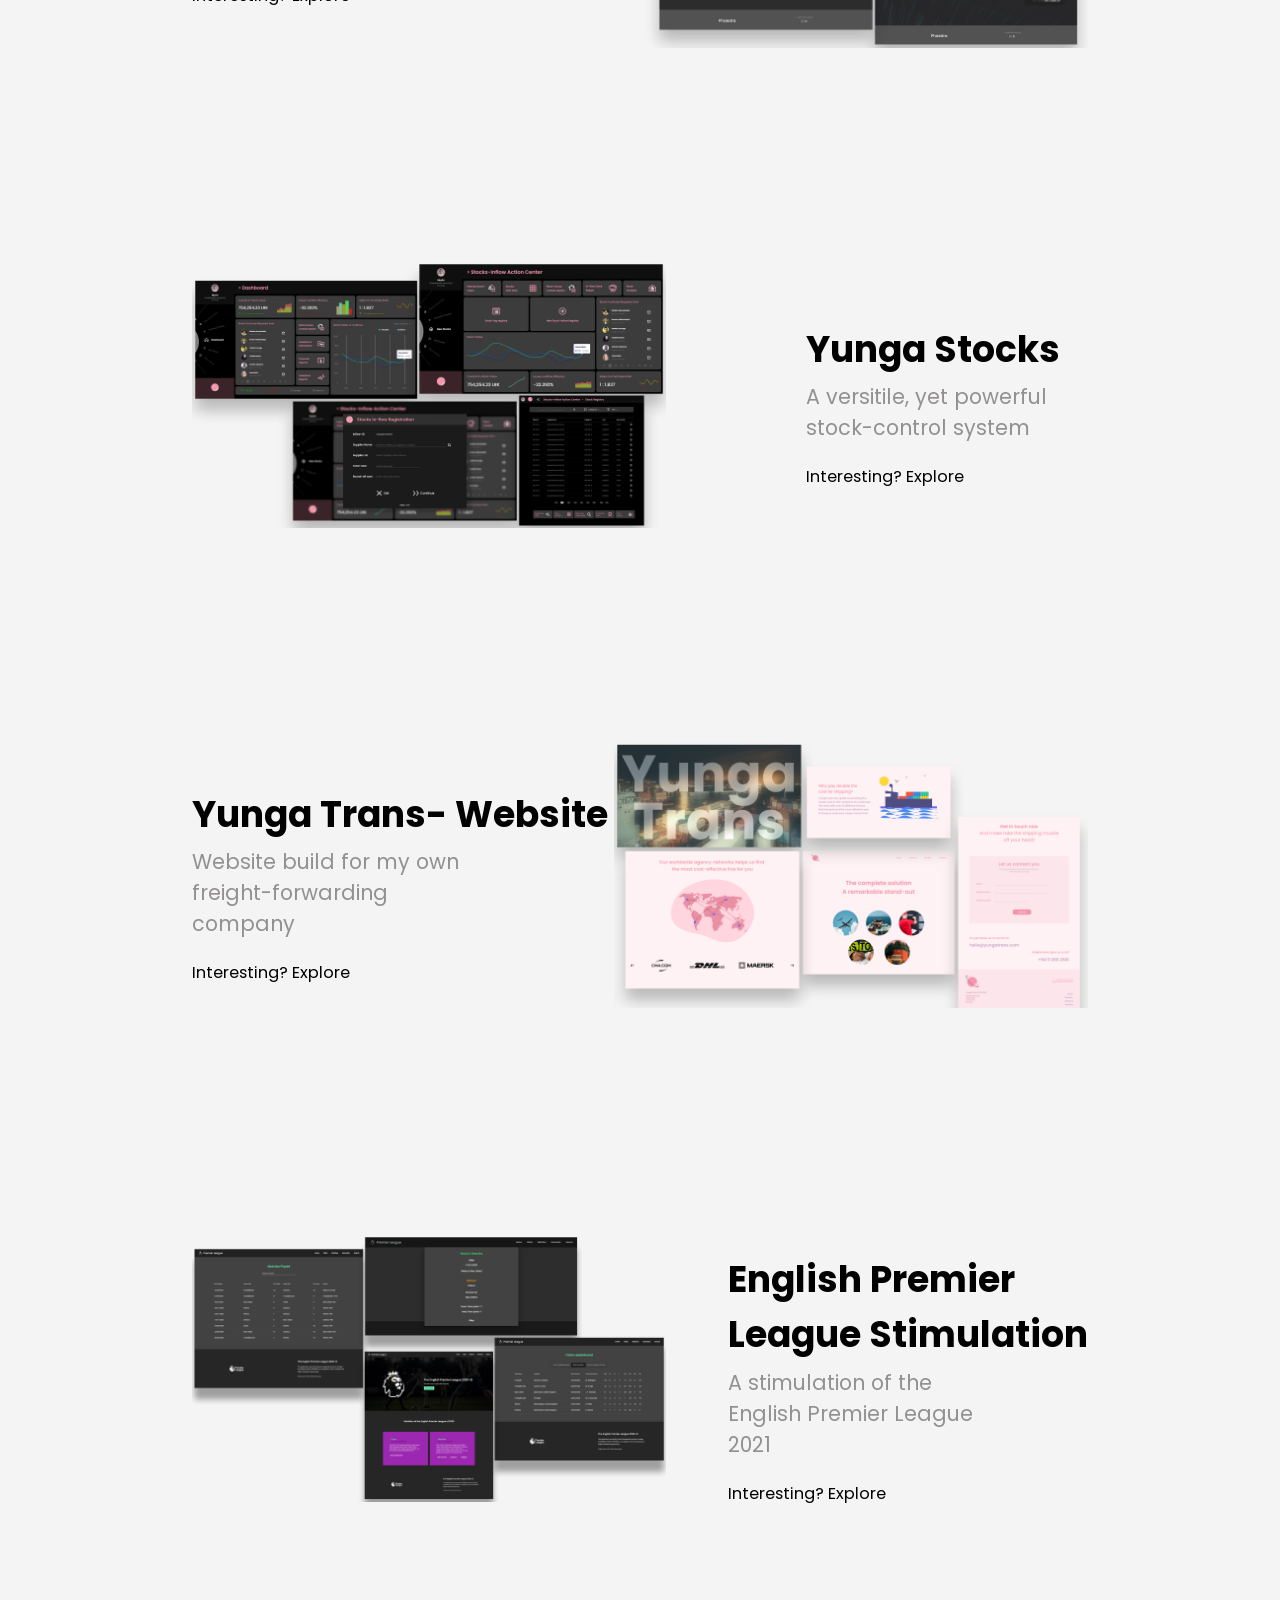
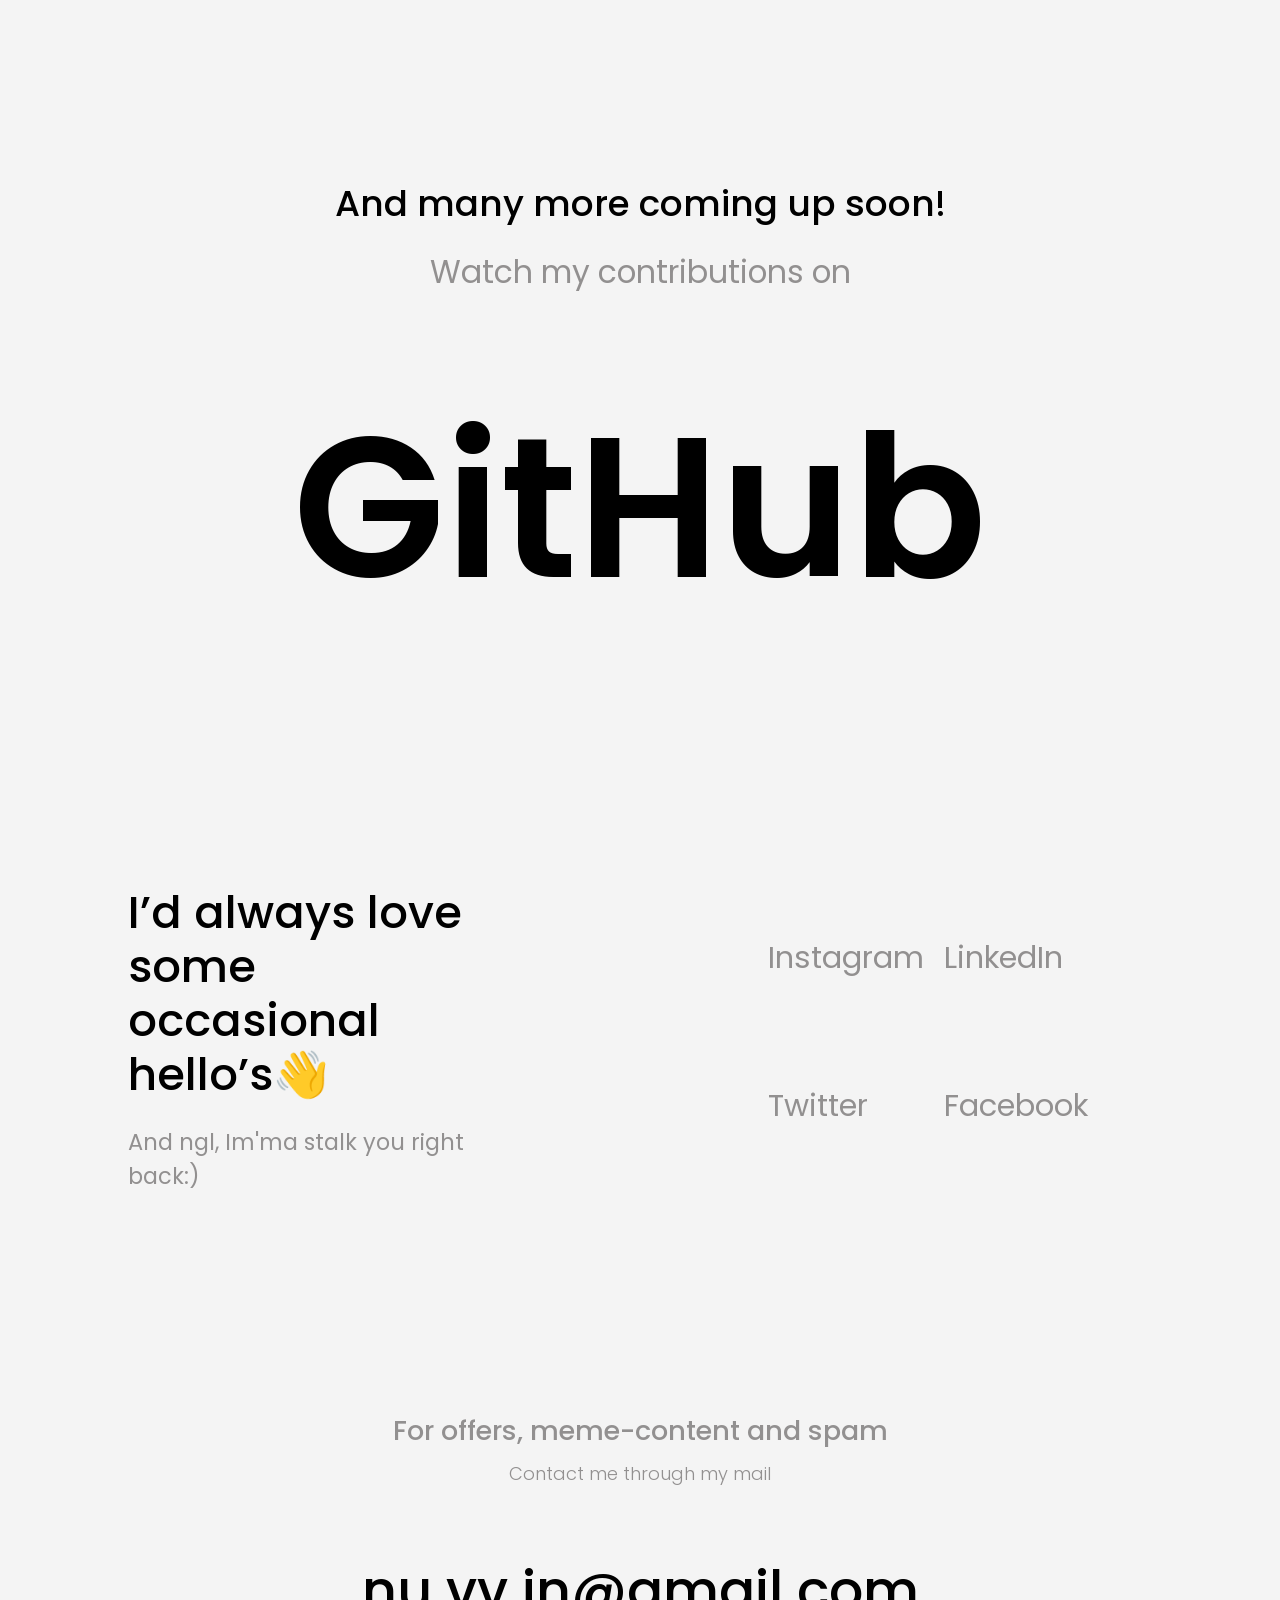
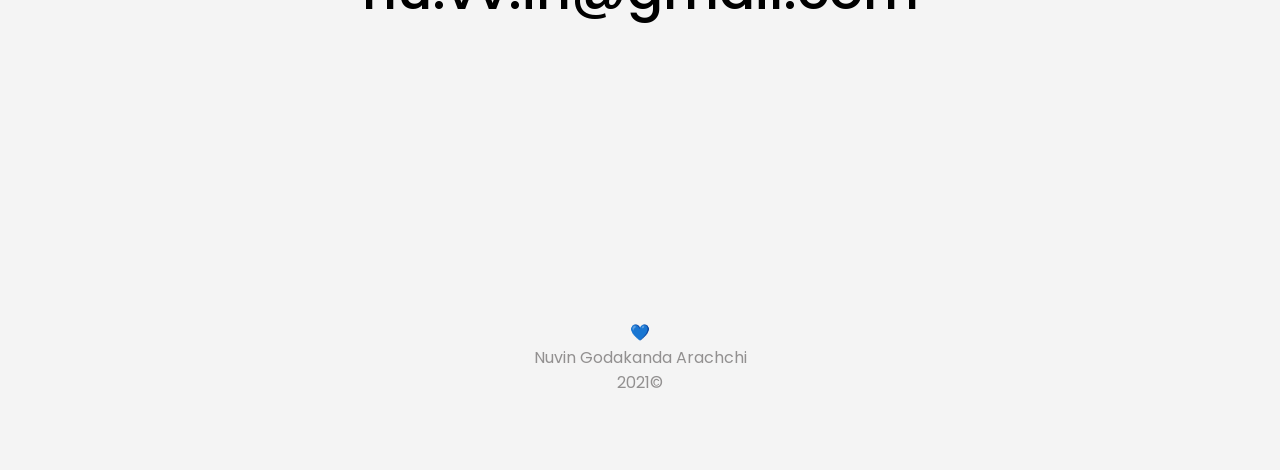
==== commit d6314391: "changes to talk icon" ====
--- a/index.html
+++ b/index.html
@@ -146,10 +146,10 @@
 
                 <div class="glimpse-brag">
                     <div class="about-hire-me wow animate__fadeInLeft" data-wow-duration="1s">
-                        <h2>Let's talk building wonders✨ with cake</h2>
+                        <h2>Let's talk building wonders✨</h2>
                     </div>
                     <div class="hire-me-button wow animate__fadeInRight" data-wow-duration="1s">
-                        <button><a href="#talk">LES' GET WORKING</a></button>
+                        <button><a href="#talk">Contact me</a></button>
                     </div>
                 </div>
             </div>
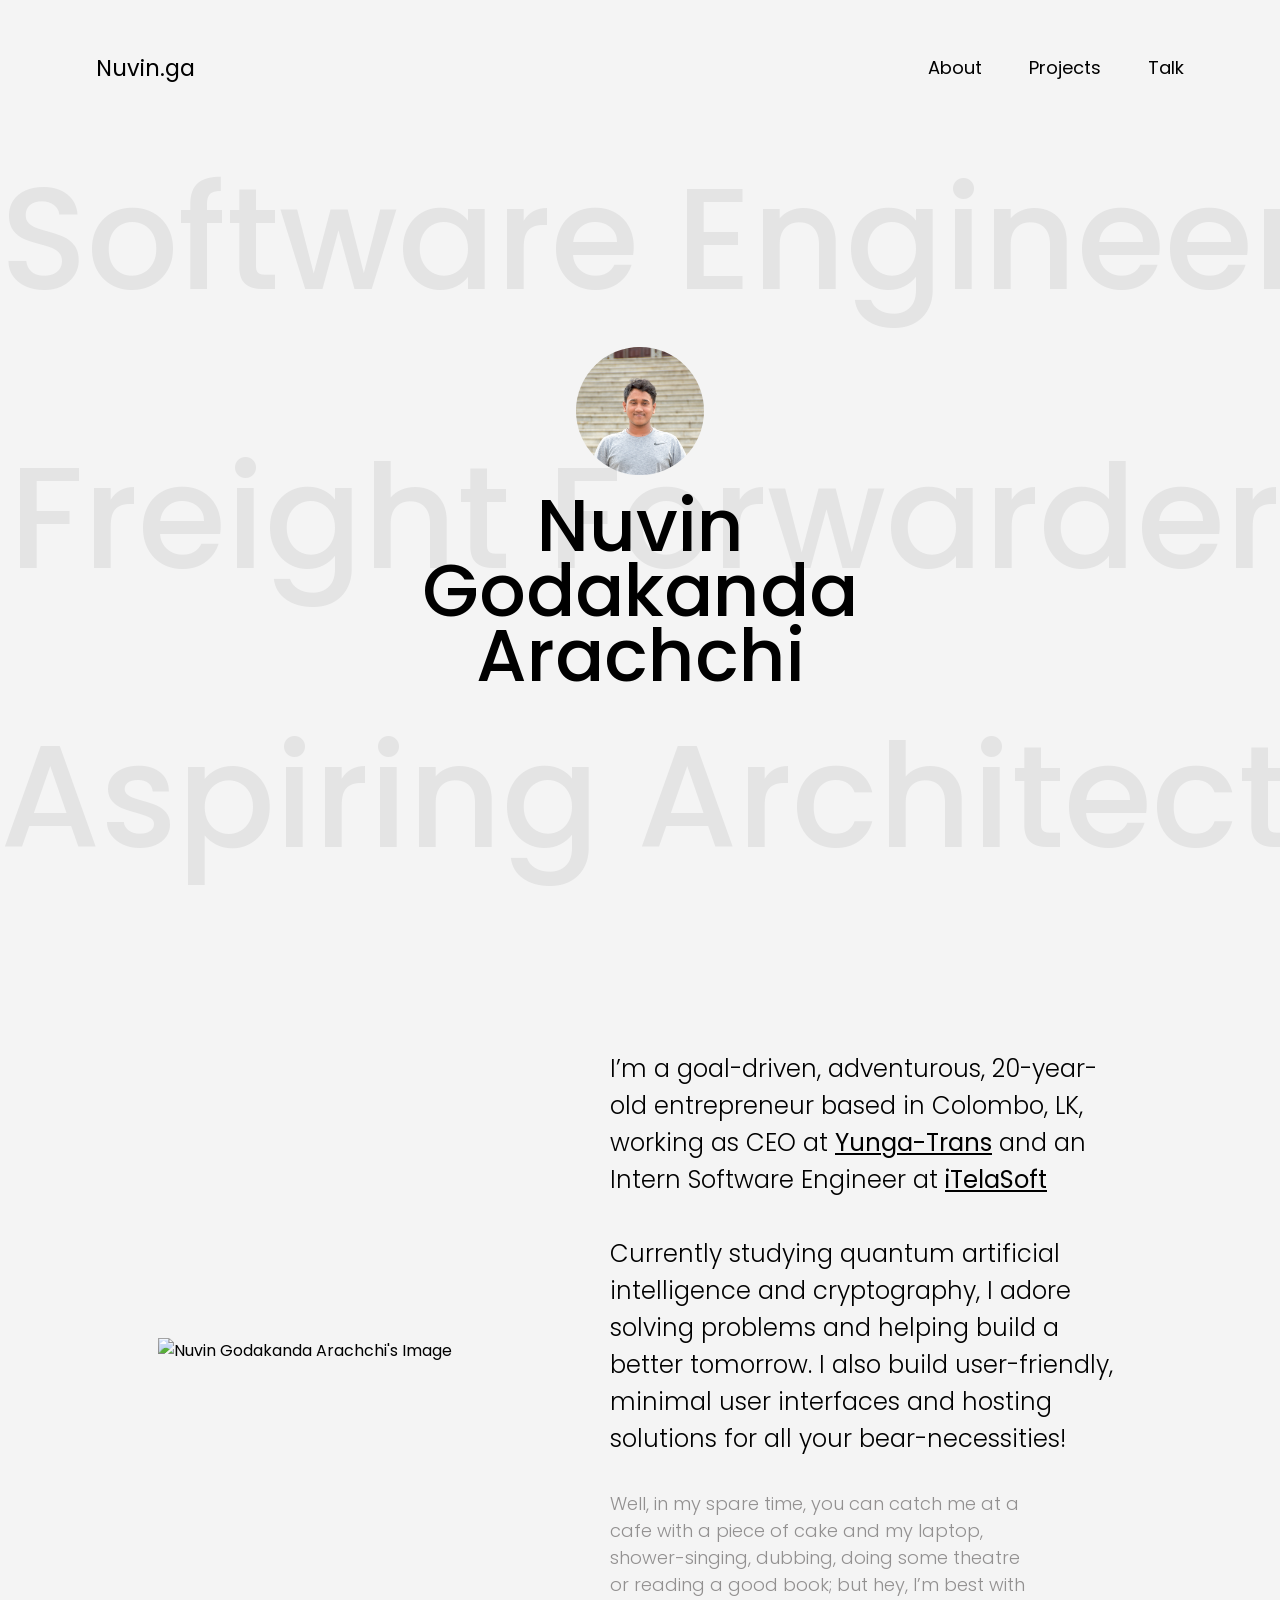
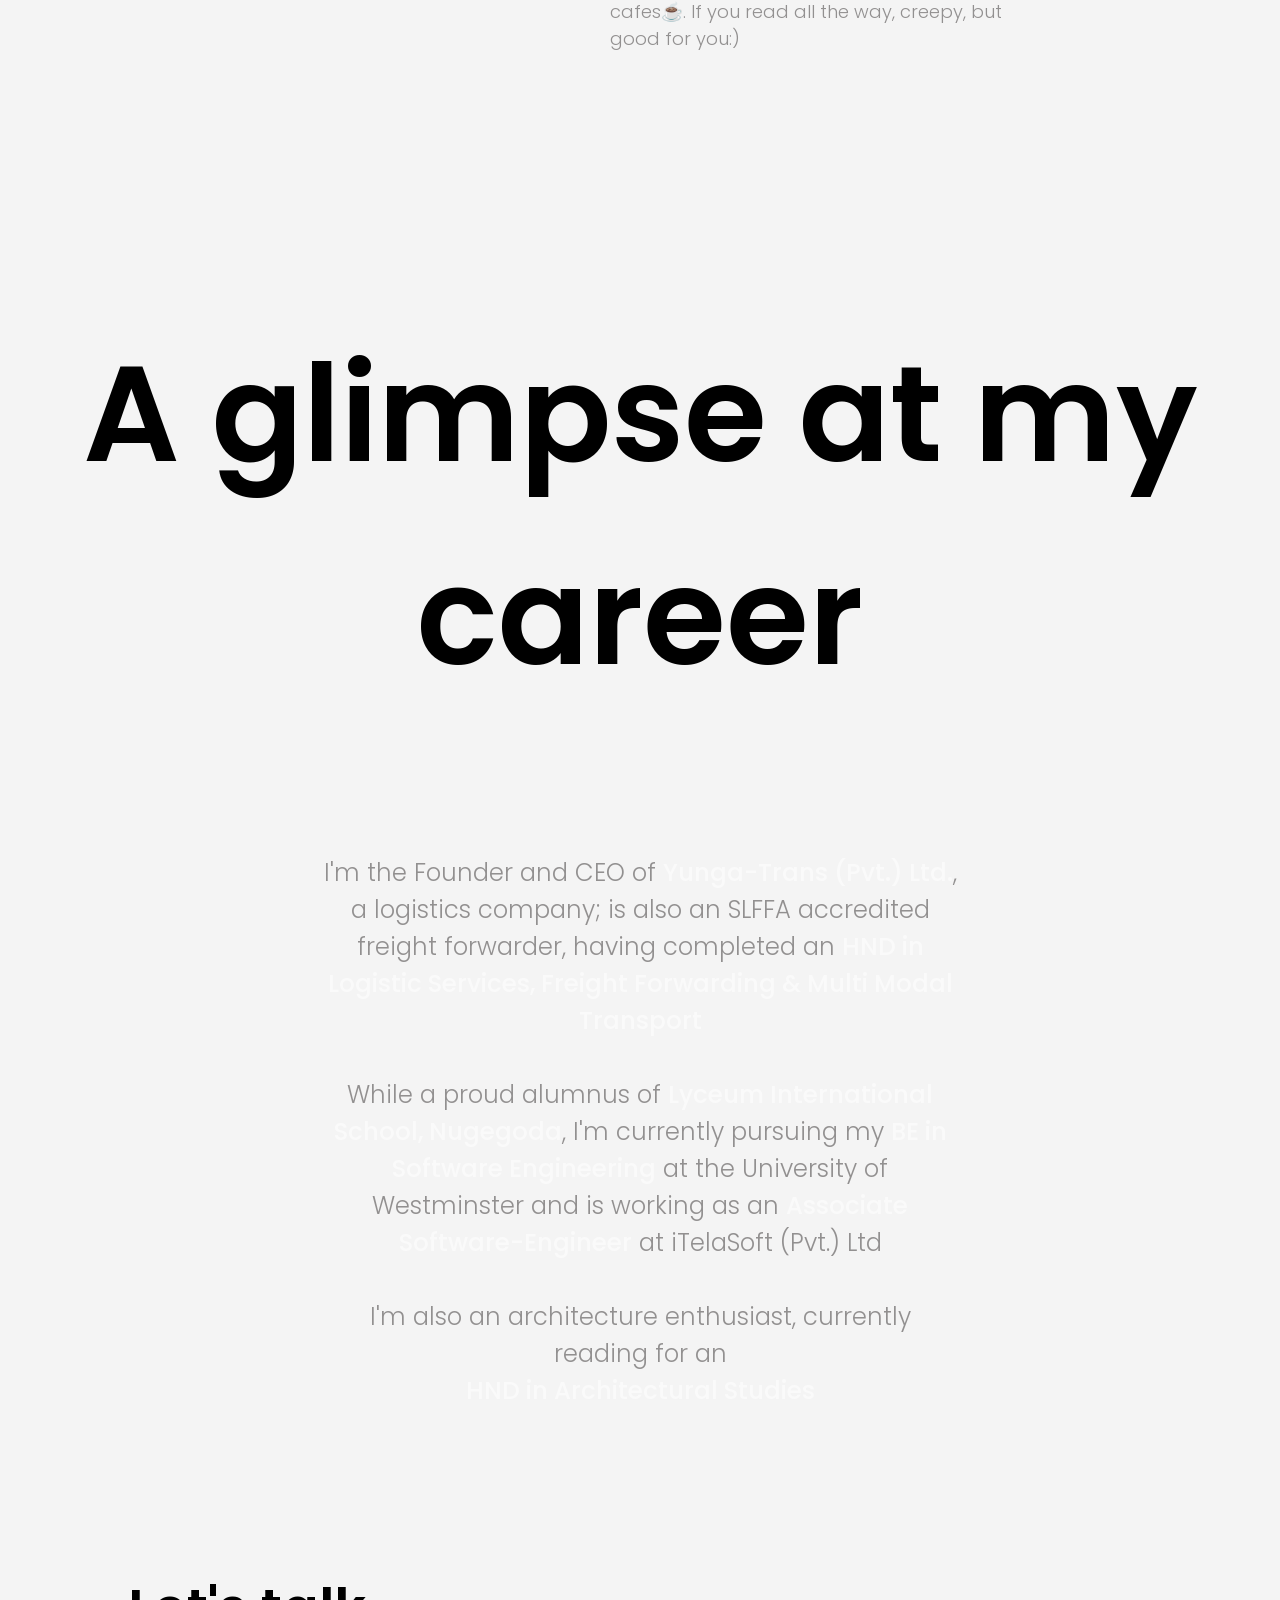
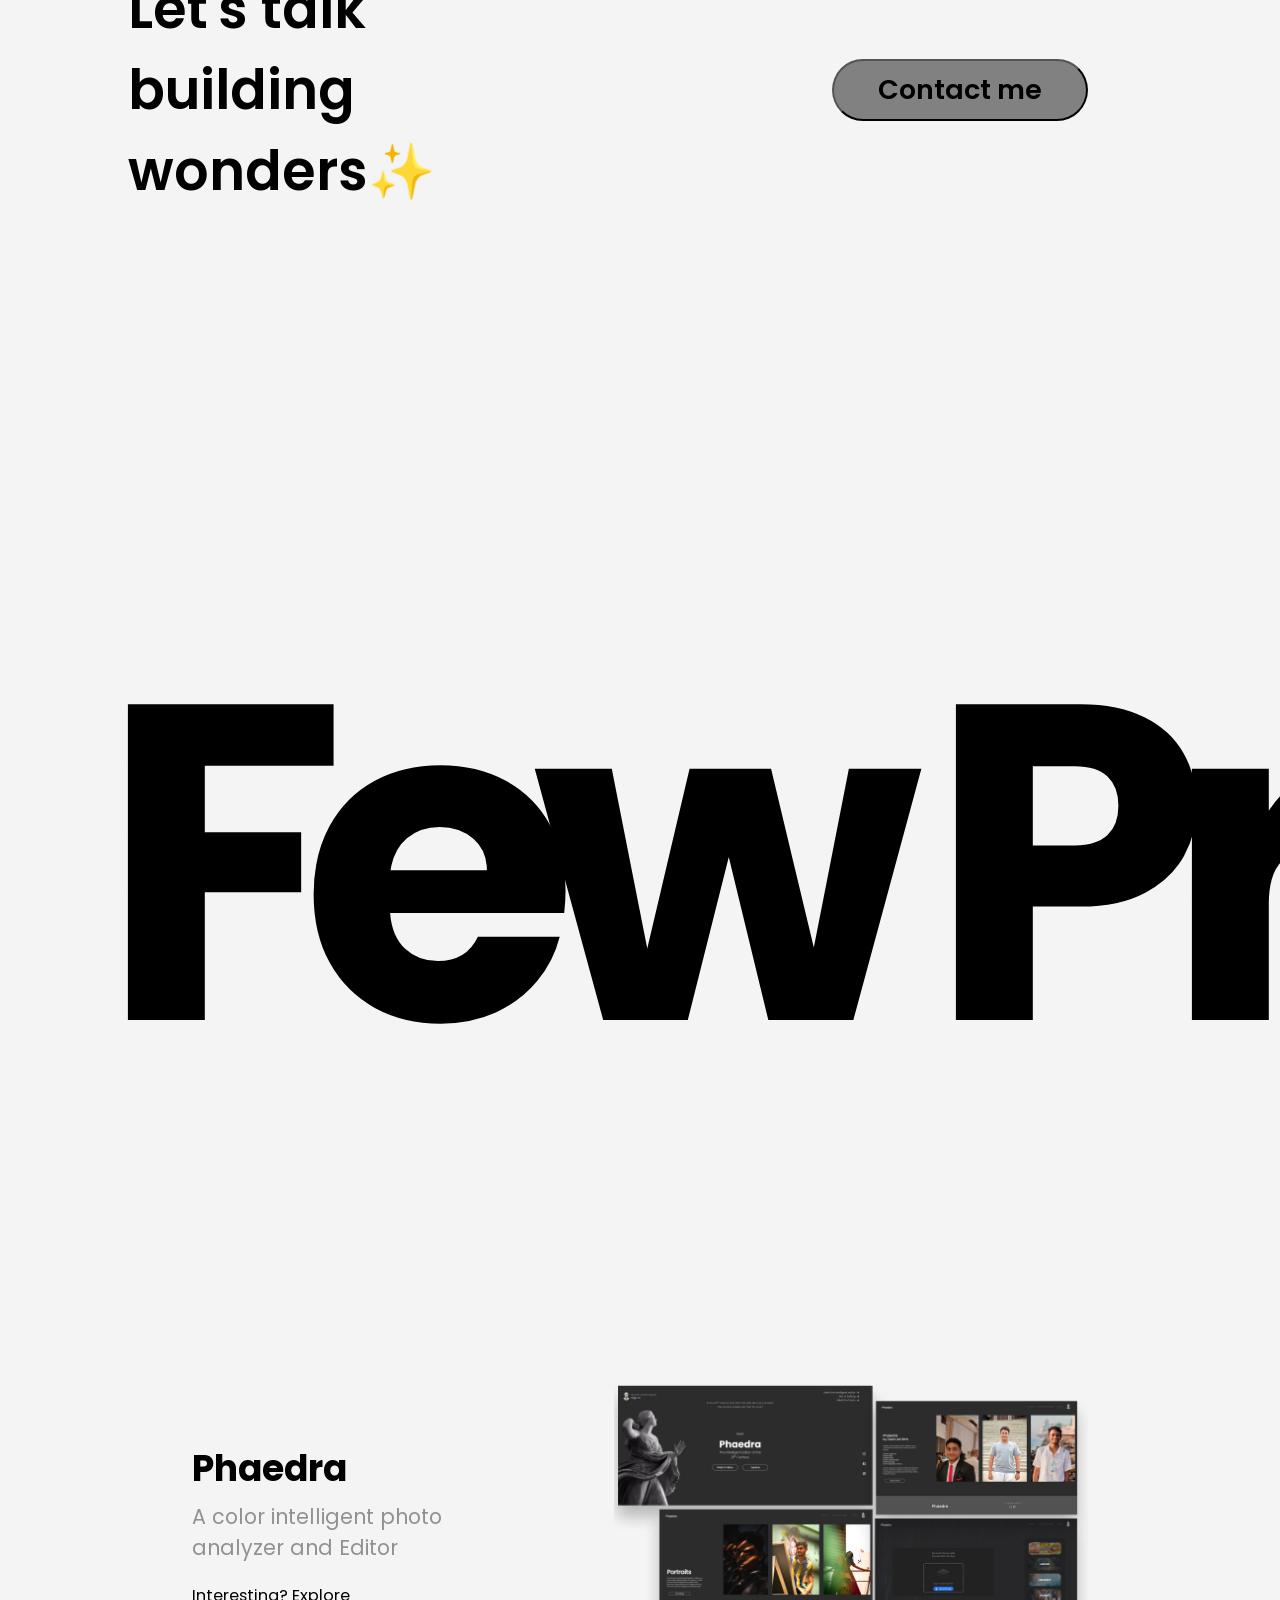
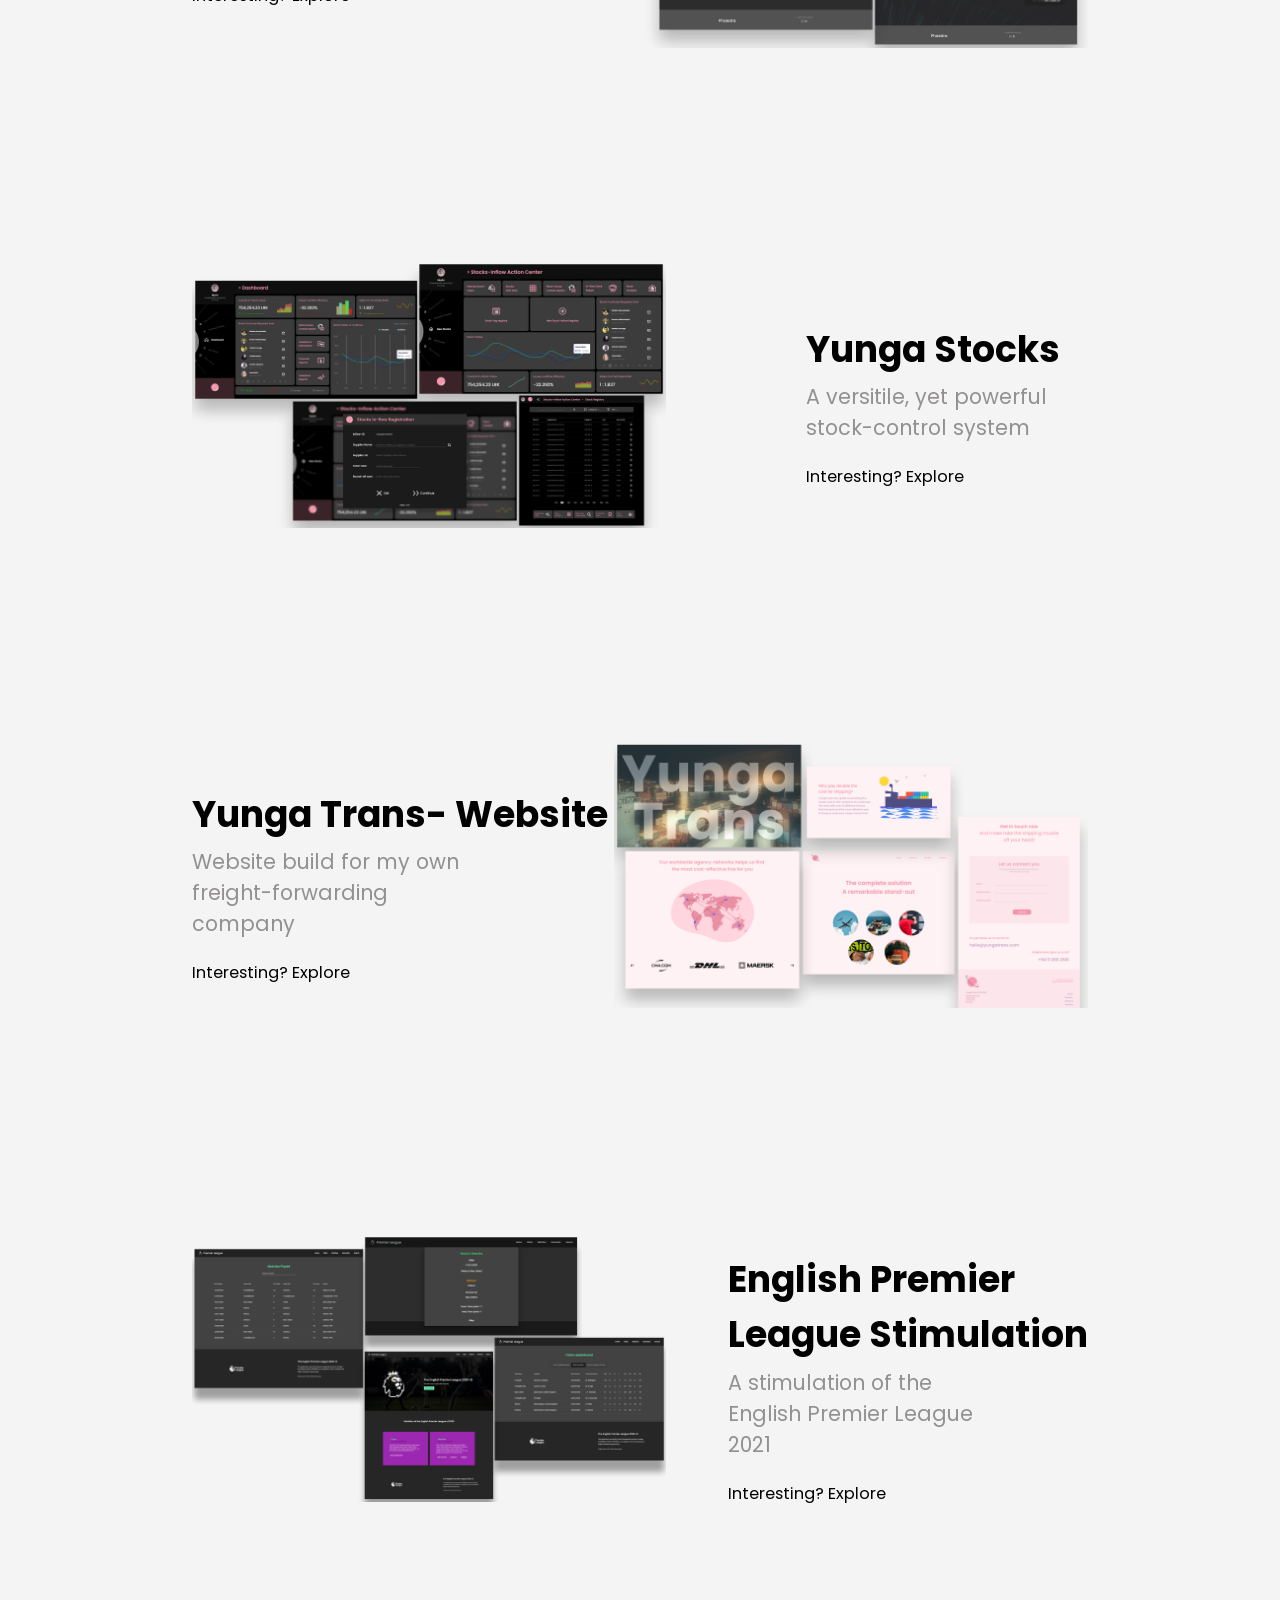
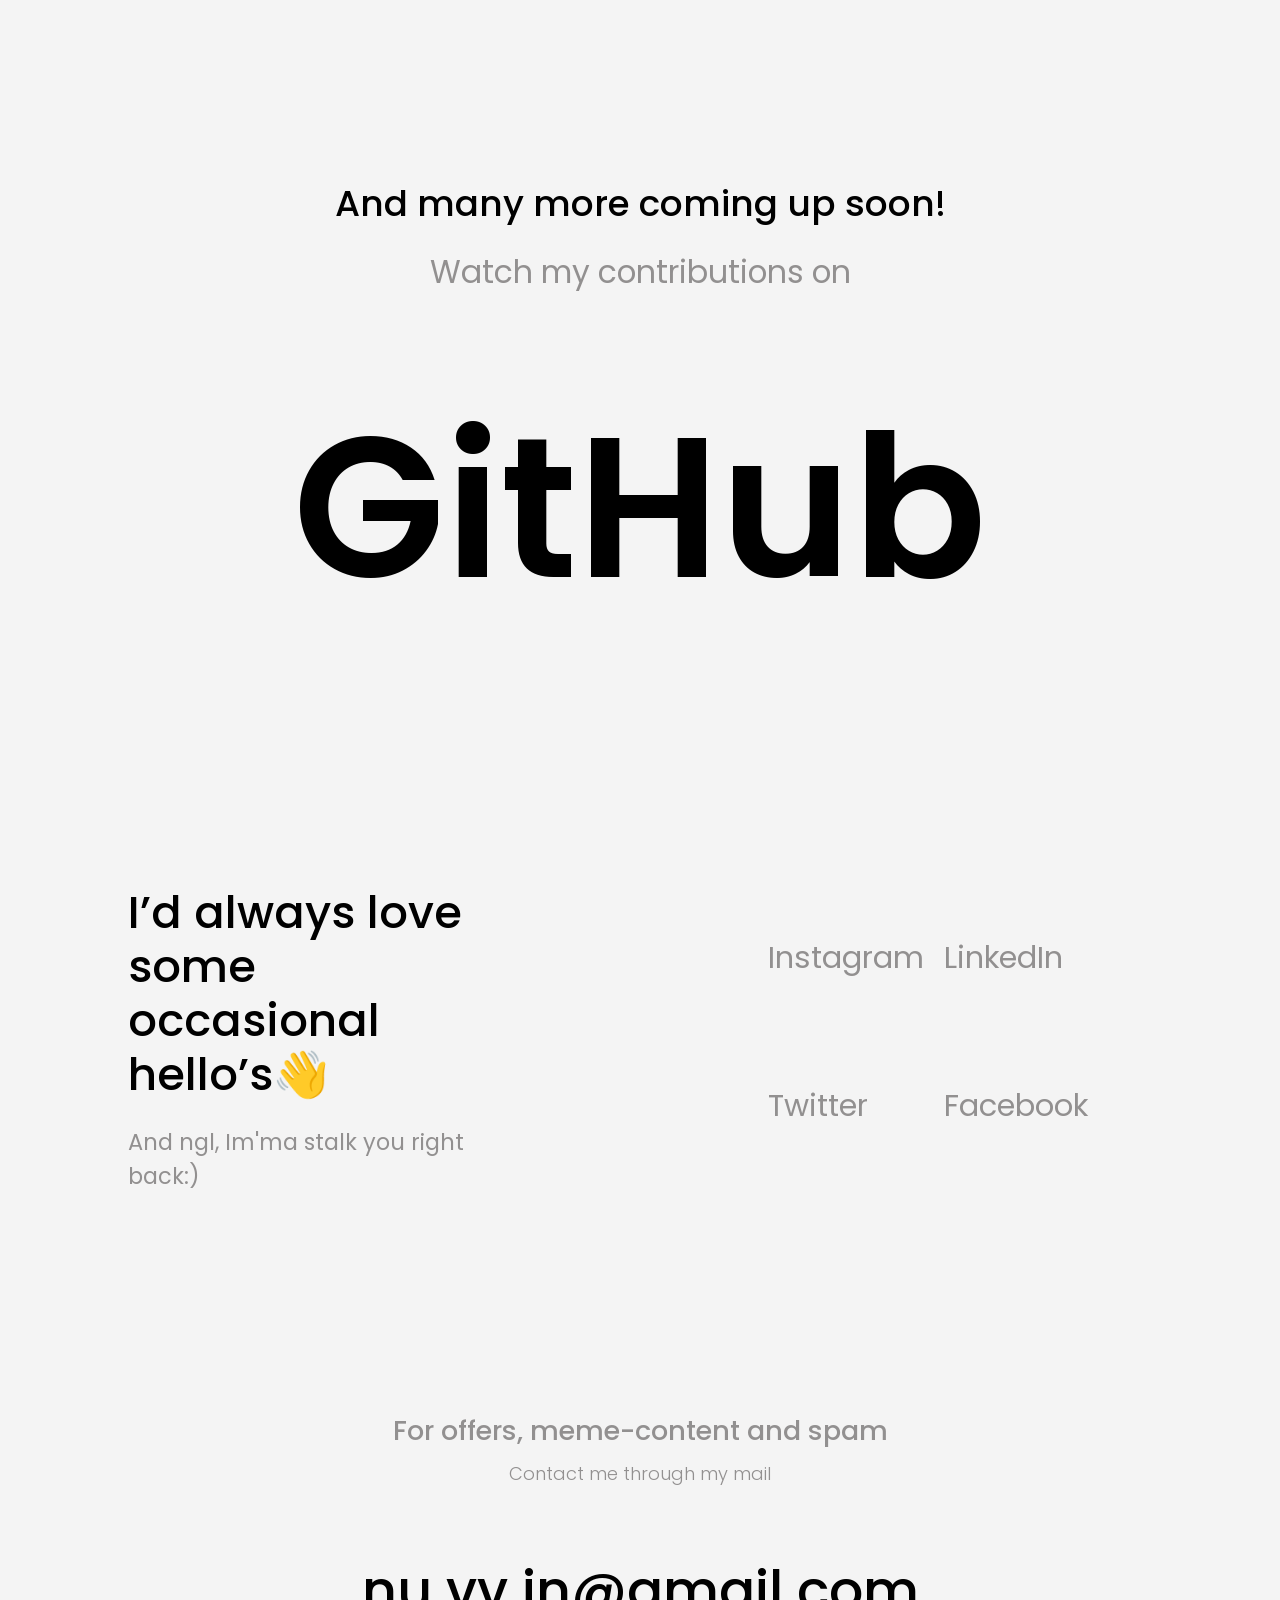
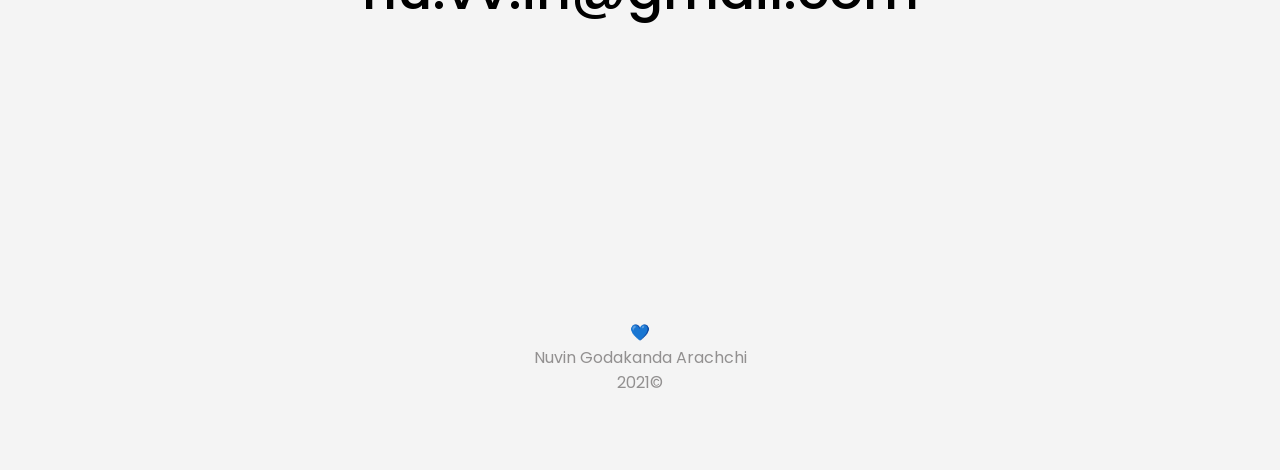
==== commit da487405: "Update index.html" ====
--- a/index.html
+++ b/index.html
@@ -106,15 +106,16 @@
 
                 <div class="hero-about-main">
                     <h4 class="about-main-big">
-                        I’m a goal-driven, adventurous, 19-year-old entrepreneur based in Colombo, LK, 
+                        I’m a goal-driven, adventurous, 20-year-old entrepreneur based in Colombo, LK, 
                         working as CEO at 
                         <a href="https://yungatrans.com/" target="_blank">Yunga-Trans</a> 
                         and an Intern Software Engineer at 
                         <a href="https://www.itelasoft.com.au/" target="_blank">iTelaSoft</a> 
                         </br></br>
-                        I love problem-solving and building user-friendly, minimal user interface designs. 
-                        I’ve also always been flabbergasted by the possibilities of Artificial Intelligence 
-                        would love to work and research further regarding Machine Learning and AI
+                        Currently studying quantum artificial intelligence and cryptography, 
+                        I adore solving problems and helping build a better tomorrow. I also build 
+                        user-friendly, minimal user interfaces and hosting solutions for all your 
+                        bear-necessities!
                     </h4>
                     <h5 class="about-main-little">
                         Well, in my spare time, you can catch me at a cafe with a piece of cake and my laptop, 
@@ -138,7 +139,7 @@
                         </br></br>
                         While a proud alumnus of <span>Lyceum International School, Nugegoda</span>, I'm currently pursuing my 
                         <span>BE in Software Engineering</span> at the University of Westminster and is working as an 
-                        <span>Intern Software-Engineer</span> at iTelaSoft (Pvt.) Ltd
+                        <span>Associate Software-Engineer</span> at iTelaSoft (Pvt.) Ltd
                         </br></br>
                         I'm also an architecture enthusiast, currently reading for an </br><span>HND in Architectural Studies</span>
                     </p>
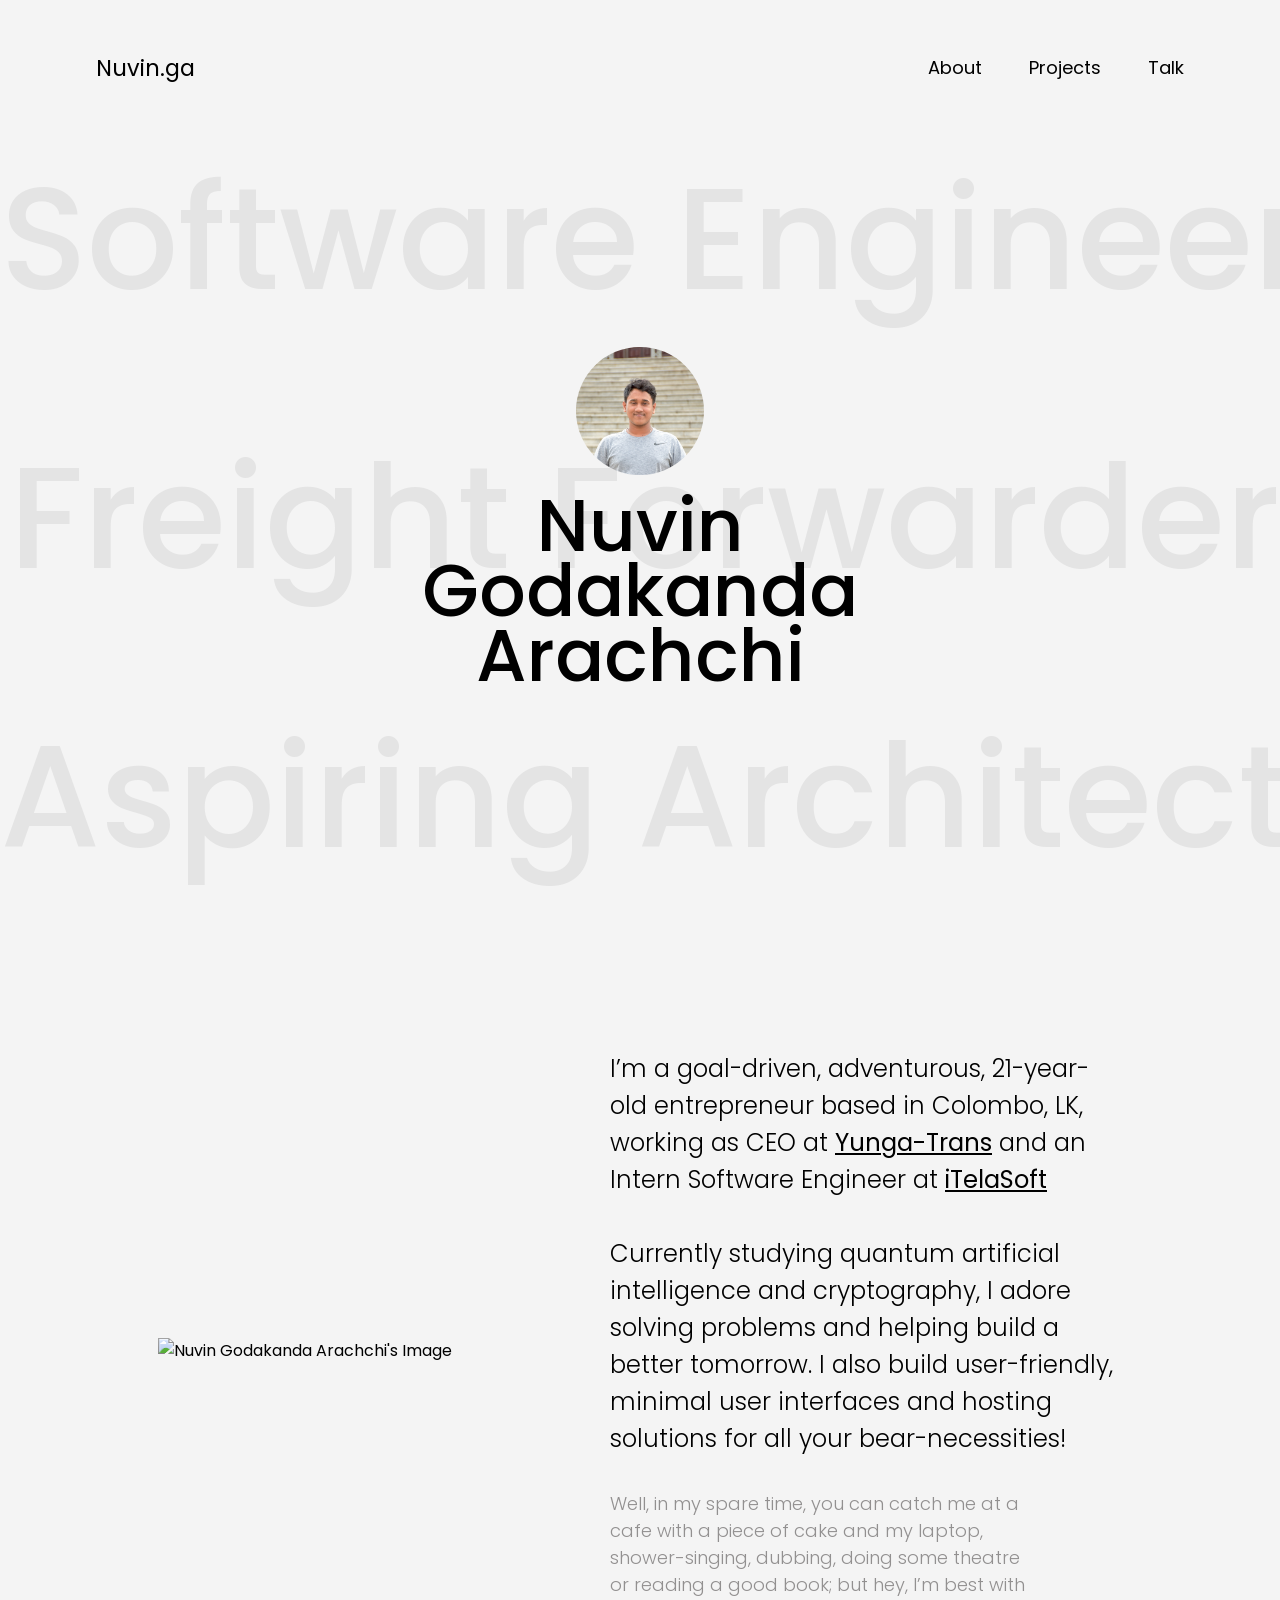
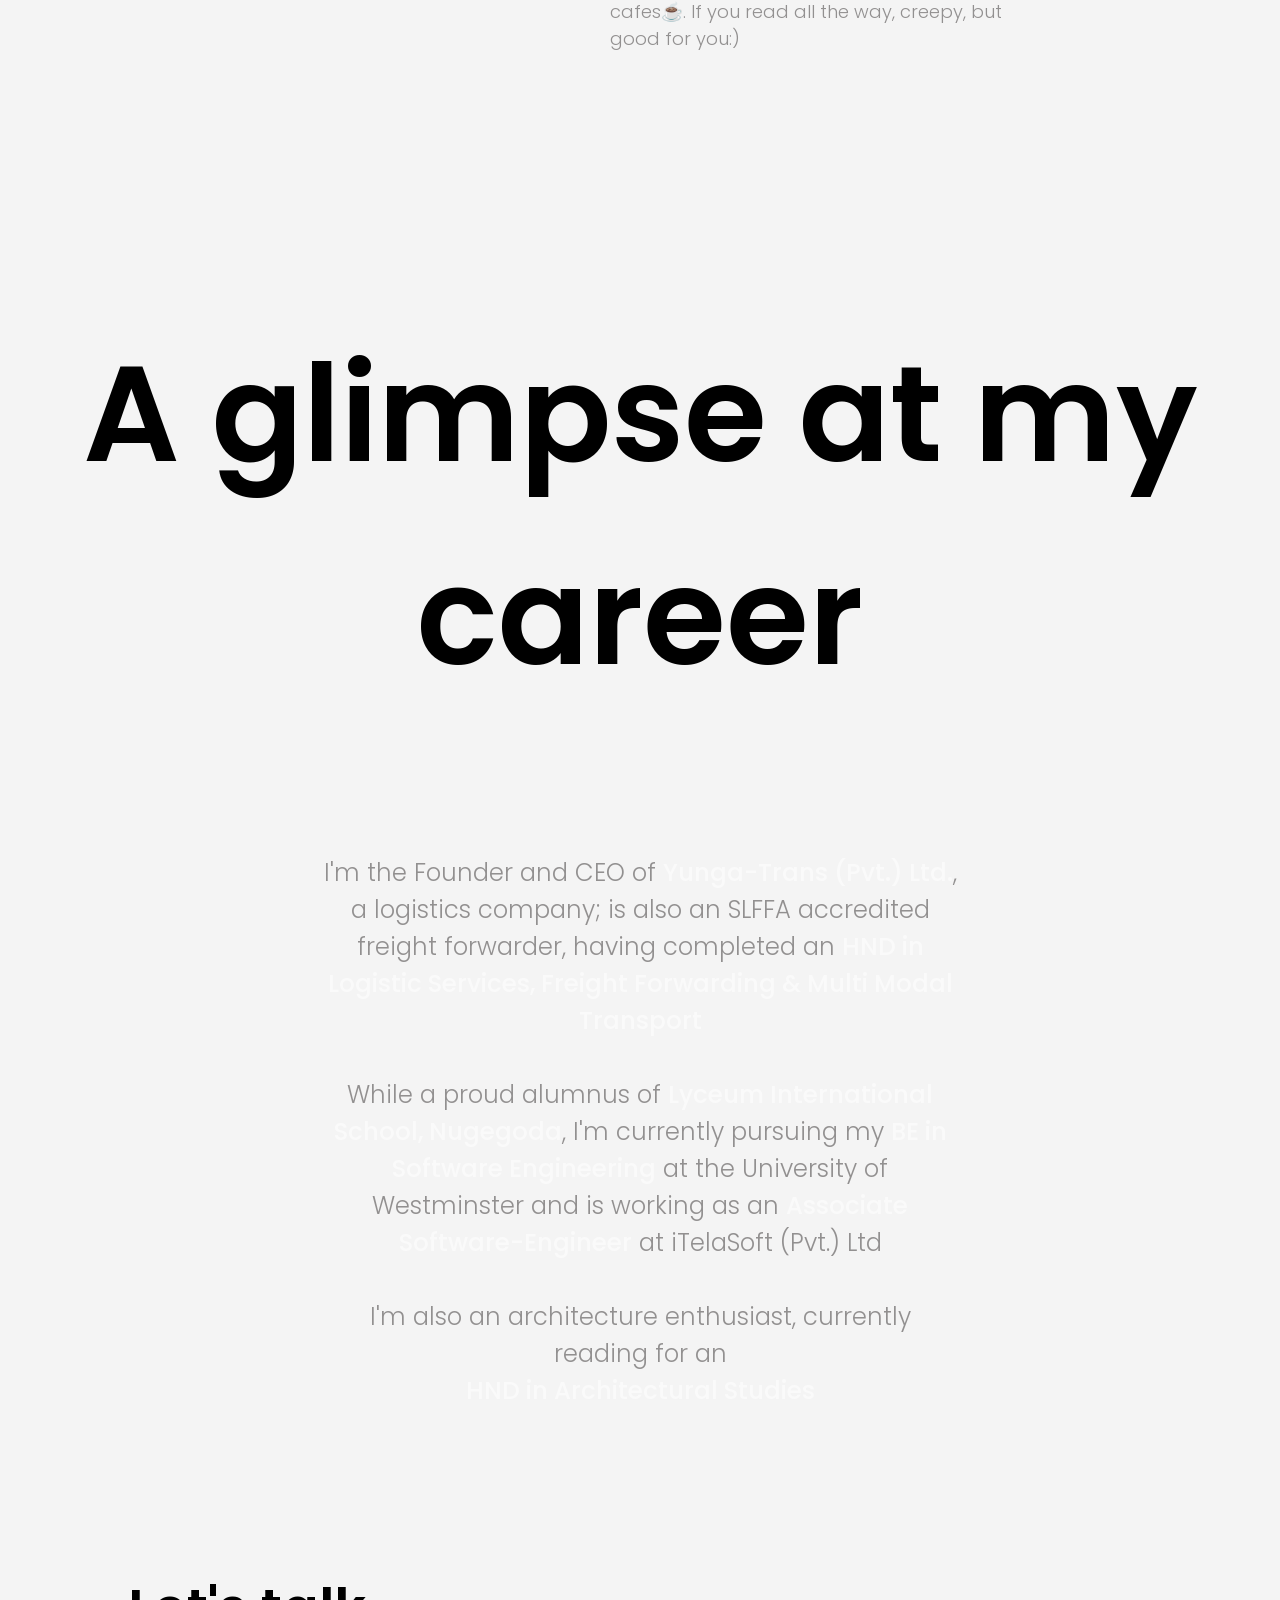
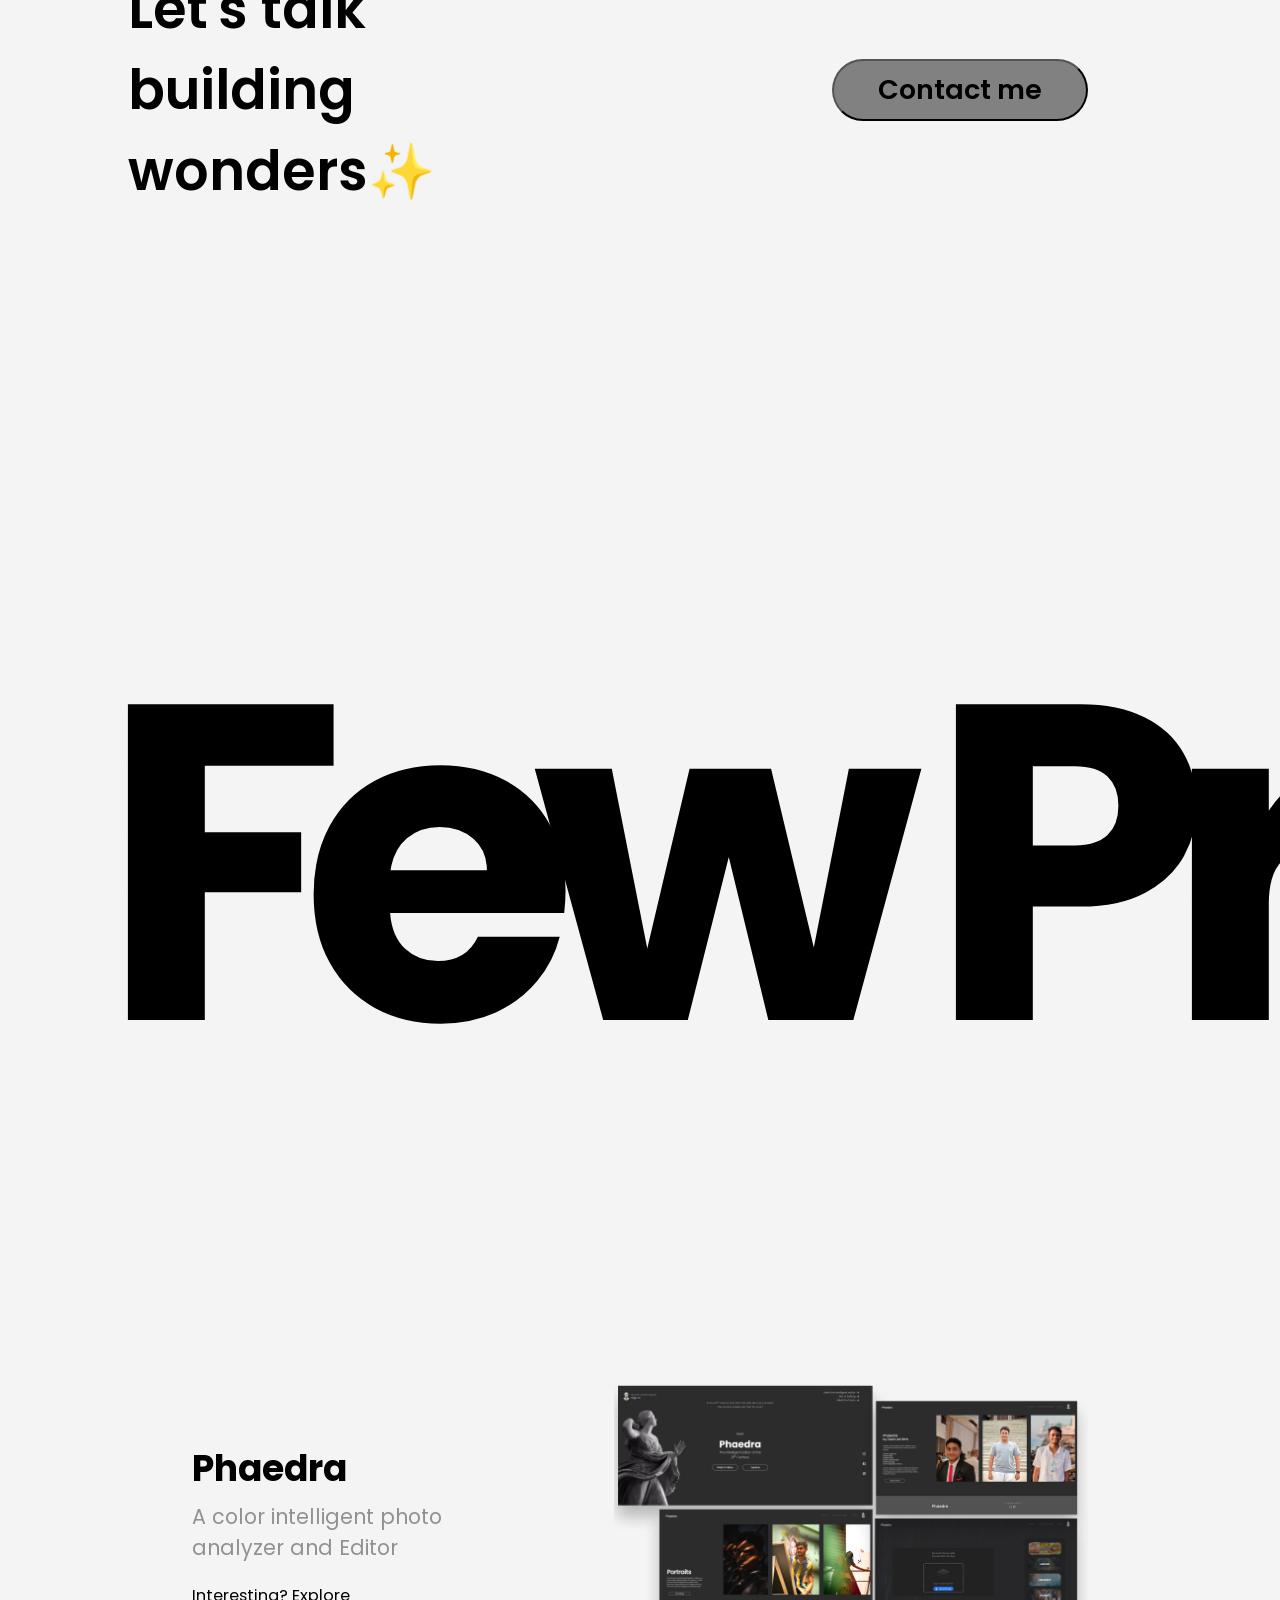
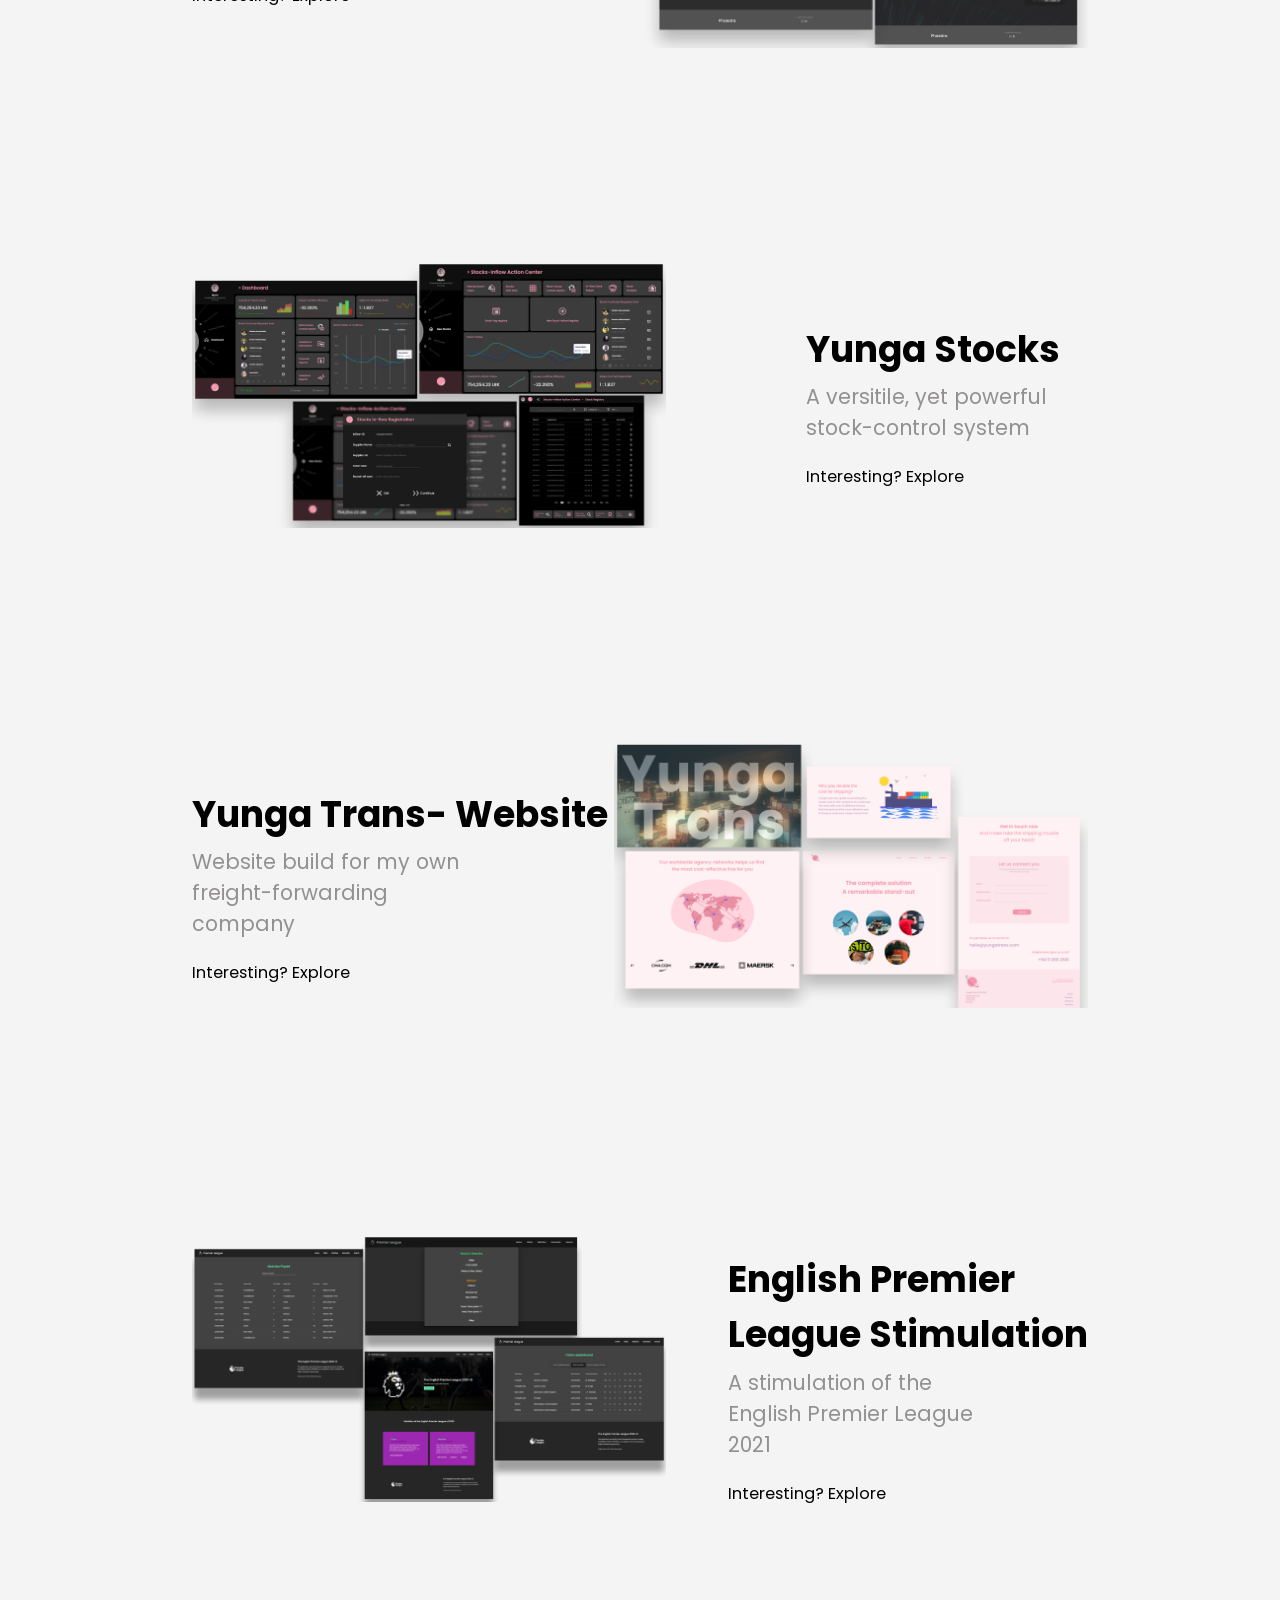
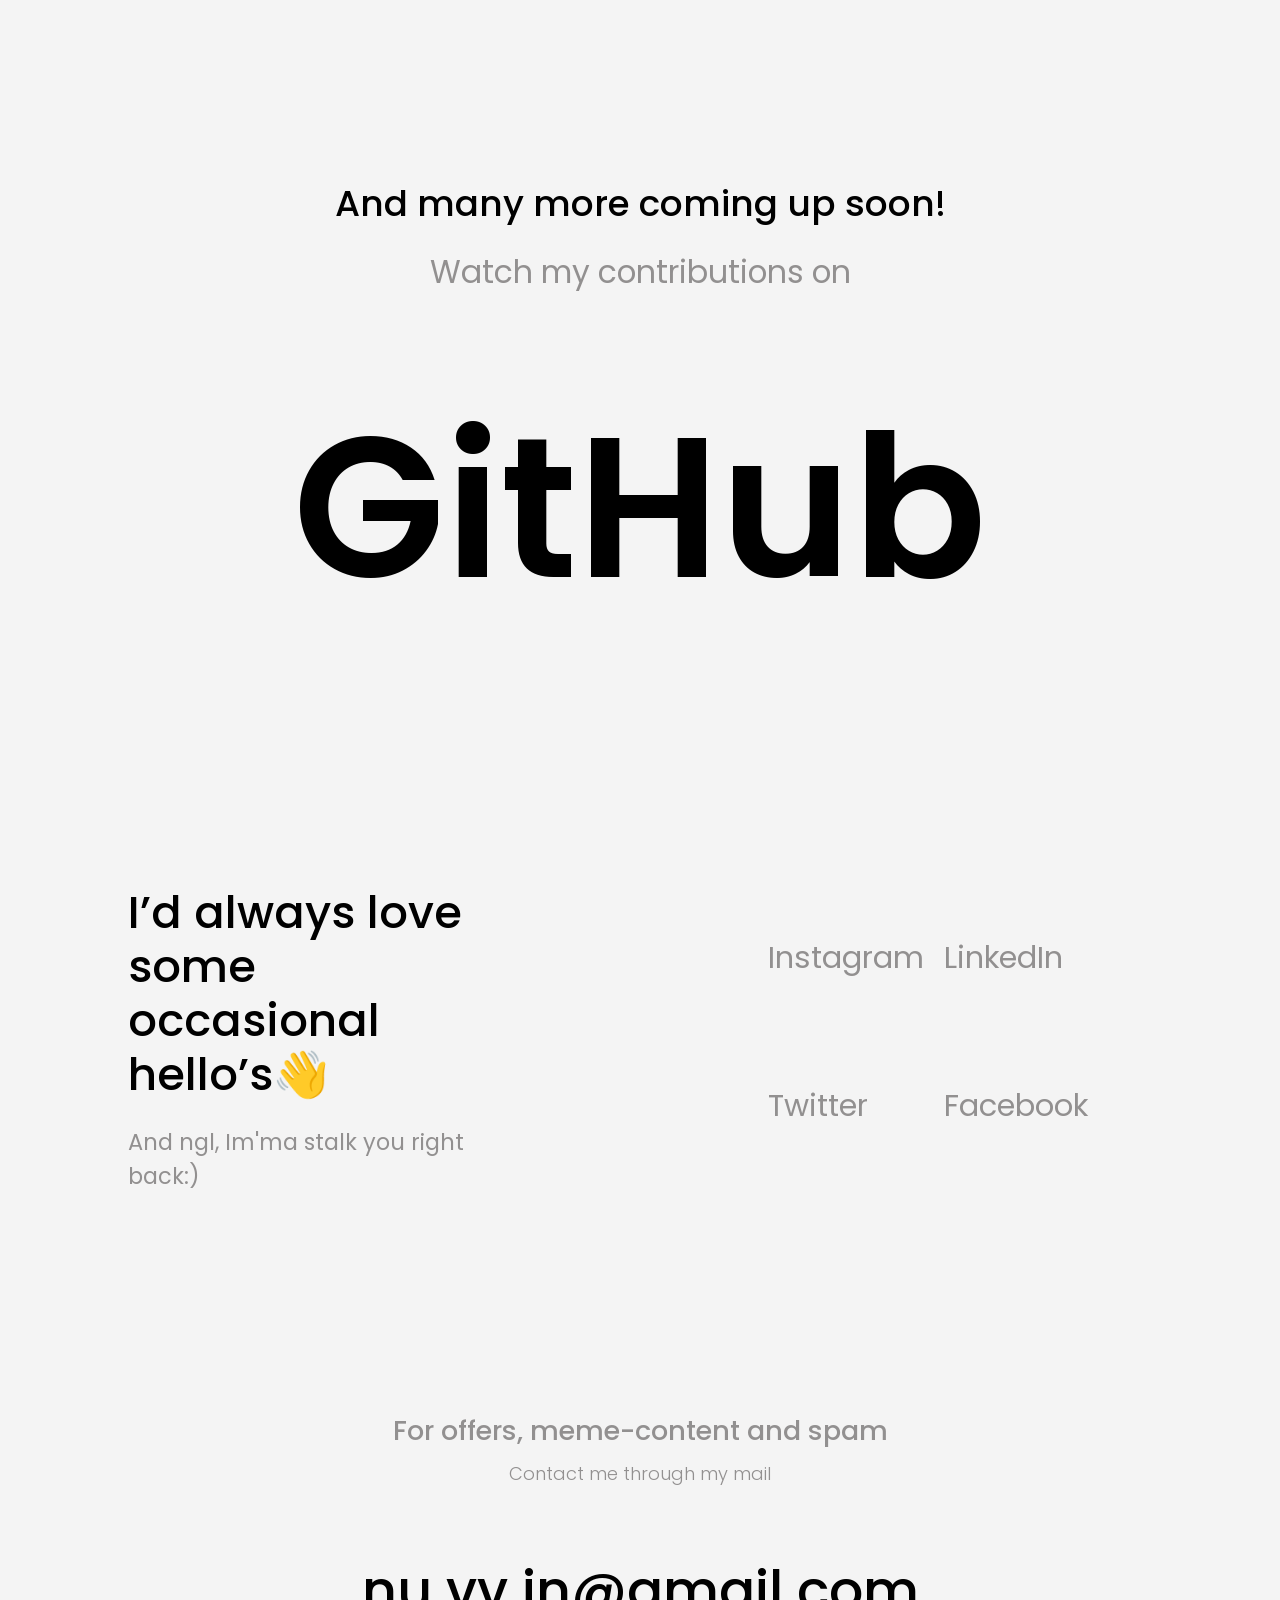
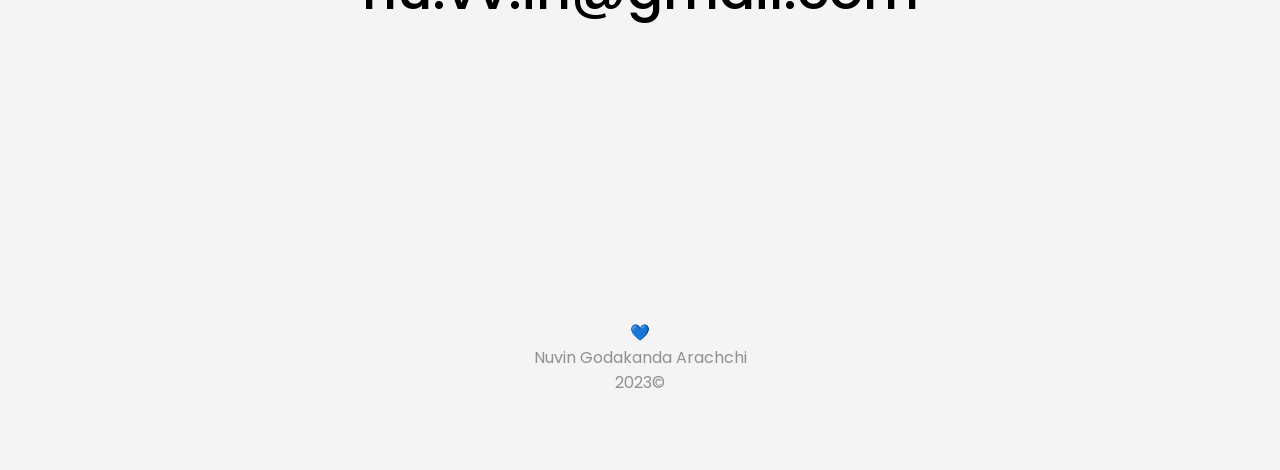
==== commit f2c29819: "year changes and minor fixes to titles" ====
--- a/index.html
+++ b/index.html
@@ -6,10 +6,10 @@
         <meta content="IE=edge" http-equiv="X-UA-Compatible">
         <meta name="viewport" content="width=device-width, initial-scale=1.0">
 
-        <title>Nuvin Godakanda Arachchi👋</title>
-
-        <meta name="description" content="Portfolio of Nuvin Godakanda Arachchi- a software engineer, freight-forwarder and aspiring architect.">
-        <meta name="keywords" content="Nuvin, Nuwin, Hansitha, Godakanda Arachchi, Nuwin Godakanda Arachchi, Nuvin Hansitha Godakanda Arachchi, Nuvin Godakanda Arachchi, Freight Forwarder, Software Engineer, Architect, Yunga Trans, Yunga, Sri Lanka, Tech, Profile">
+        <title>Nuvins' Portfolio🫶🏽</title>
+
+        <meta name="description" content="Nuvins' Portfolio👋🏽 A Quantum AI enthusiast and researcher, software engineer and freight forwarder building cool apps @ iTelaSoft and working as CEO @ Yunga-Trans">
+        <meta name="keywords" content="Nuvin, Nuwin, Hansitha, Nuvin Hansitha, Nuwin Hansitha, Nuvin Arachchi, Nuwin Arachchi, Nuvin GA, Nuwin GA, Nuvin HGA, Godakanda, Arachchi, Godakanda Arachchi, Nuwin Hansitha Godakanda Arachchi, Nuwin Godakanda Arachchi, Nuvin Hansitha Godakanda Arachchi, Nuvin Godakanda Arachchi, Freight Forwarder, Software Engineer, Quantum Computing, Machine Learning, Architect, Yunga Trans, Yunga, Colombo, Sri Lanka, Tech, Profile">
         <meta name="image" content="https://raw.githubusercontent.com/nuvinga/nuvinga.github.io/master/assets/cropped-hero-face.jpg">
         <link rel="canonical" href="https://nuvinga.github.io" />
 
@@ -17,18 +17,18 @@
         <meta property="og:url" content="https://nuvinga.github.io">
         <meta property="og:image" content="https://raw.githubusercontent.com/nuvinga/nuvinga.github.io/master/assets/cropped-hero-face.jpg">
         <meta property="og:description" content="Portfolio of Nuvin Godakanda Arachchi- a software engineer, freight-forwarder and aspiring architect.">
-        <meta property="og:title" content="Nuvin Godakanda Arachchi👋">
-        <meta property="og:site_name" content="Nuvin's Portfolio">
+        <meta property="og:title" content="Nuvins' Portfolio🫶">
+        <meta property="og:site_name" content="Nuvins' Portfolio">
 
         <!-- Twitter Meta data -->
-        <meta name="twitter:card" content="Nuvin's Portfolio">
+        <meta name="twitter:card" content="Nuvins' Portfolio">
         <meta name="twitter:url" content="https://nuvinga.github.io">
-        <meta name="twitter:title" content="Nuvin Godakanda Arachchi👋">
+        <meta name="twitter:title" content="Nuvins' Portfolio🫶">
         <meta name="twitter:description" content="Portfolio of Nuvin Godakanda Arachchi- a software engineer, freight-forwarder and aspiring architect.">
         <meta name="twitter:image" content="https://raw.githubusercontent.com/nuvinga/nuvinga.github.io/master/assets/cropped-hero-face.jpg">
 
         <!-- Bing Meta data -->
-        <meta itemprop="name" content="Nuvin Godakanda Arachchi👋">
+        <meta itemprop="name" content="Nuvins' Portfolio🫶">
         <meta itemprop="description" content="Portfolio of Nuvin Godakanda Arachchi- a software engineer, freight-forwarder and aspiring architect.">
         <meta itemprop="image" content="https://raw.githubusercontent.com/nuvinga/nuvinga.github.io/master/assets/cropped-hero-face.jpg">
 
@@ -106,7 +106,7 @@
 
                 <div class="hero-about-main">
                     <h4 class="about-main-big">
-                        I’m a goal-driven, adventurous, 20-year-old entrepreneur based in Colombo, LK, 
+                        I’m a goal-driven, adventurous, 21-year-old entrepreneur based in Colombo, LK, 
                         working as CEO at 
                         <a href="https://yungatrans.com/" target="_blank">Yunga-Trans</a> 
                         and an Intern Software Engineer at 
@@ -271,7 +271,7 @@
 
         <!-- Codeprint -->
         <footer>
-            <p>&#128153<br>Nuvin Godakanda Arachchi<br>2021&#169;</p>
+            <p>&#128153<br>Nuvin Godakanda Arachchi<br>2023&#169;</p>
         </footer>
 
 
